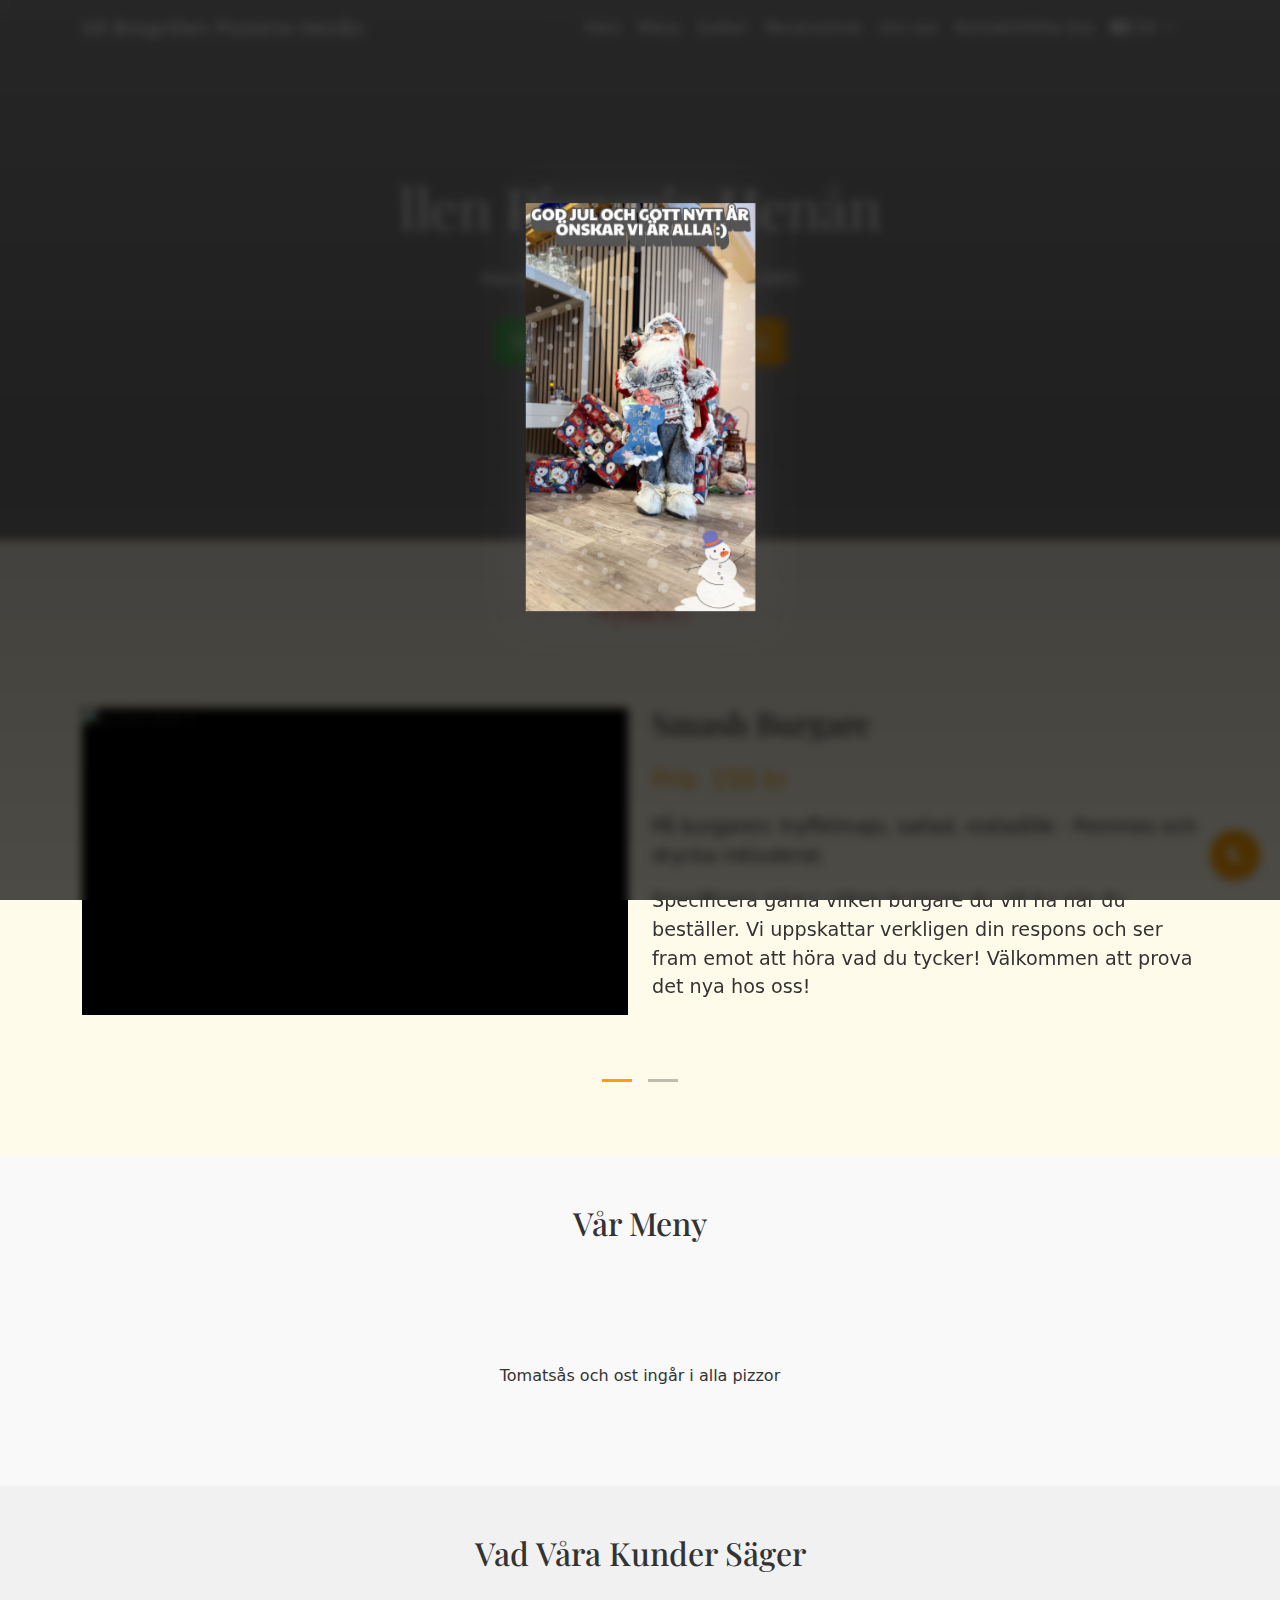
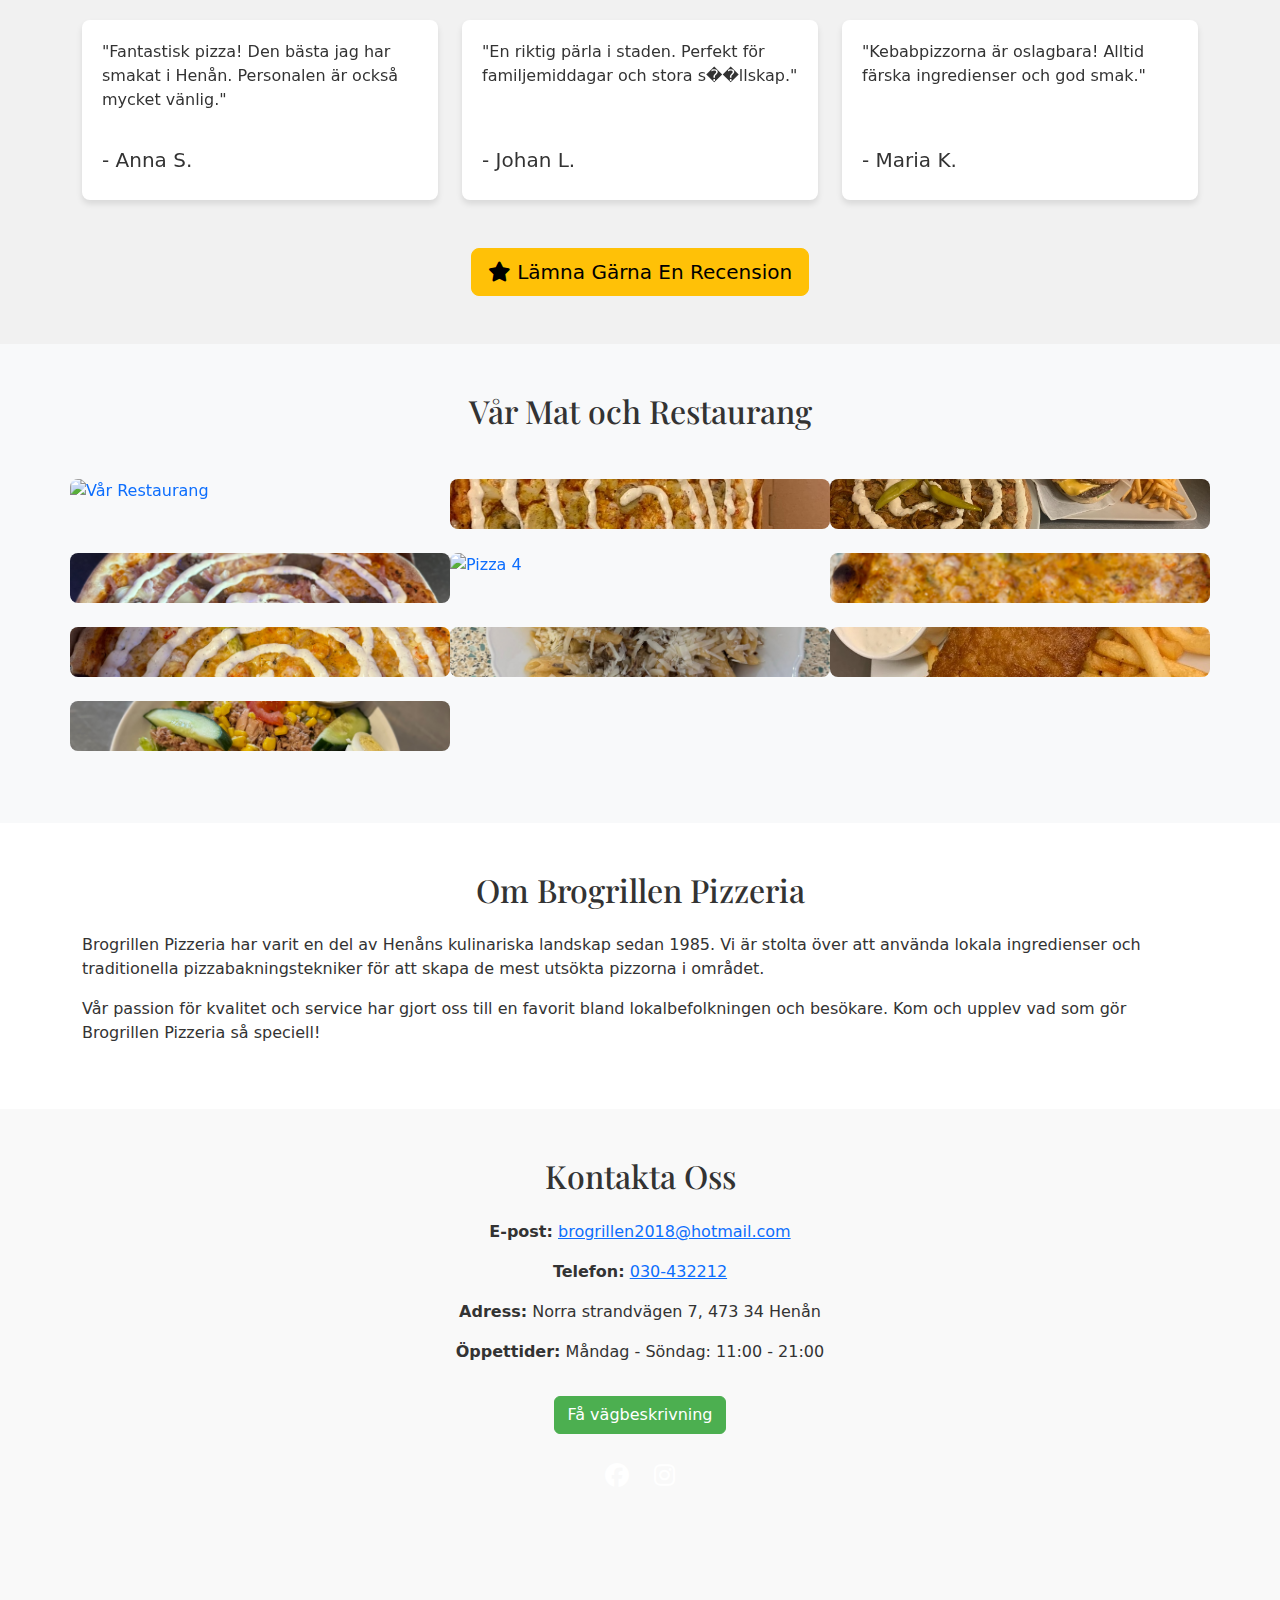
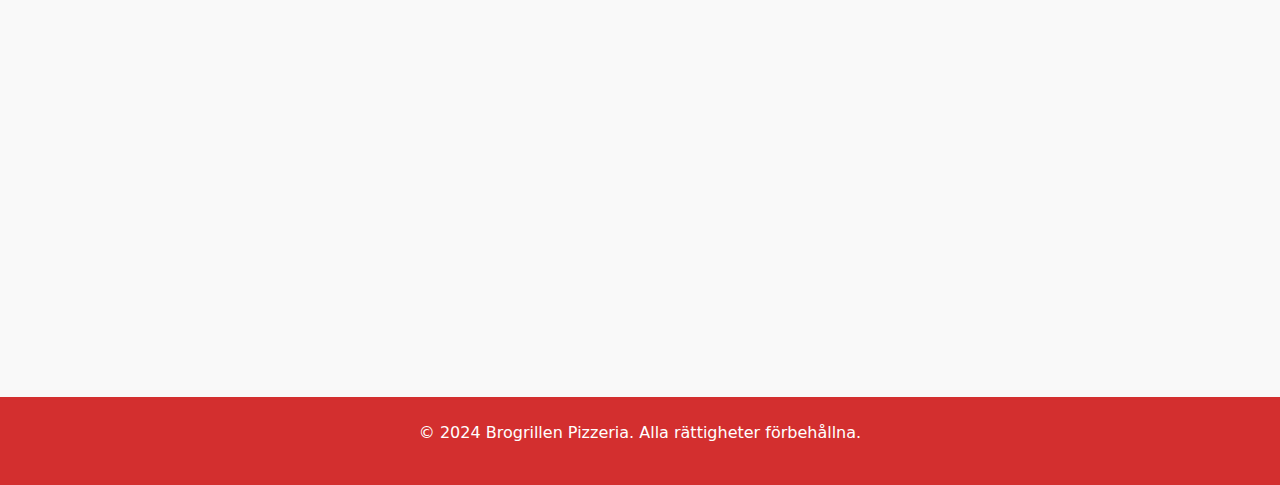
==== index.html @ 56e72e21 "text size" ====
<!DOCTYPE html>
<html lang="sv">
<head>
    <link rel="preconnect" href="https://cdn.jsdelivr.net" crossorigin>
    <link rel="preconnect" href="https://cdnjs.cloudflare.com" crossorigin>
    <link rel="preconnect" href="https://fonts.googleapis.com" crossorigin>
    <link rel="preconnect" href="https://fonts.gstatic.com" crossorigin>
    
    <meta charset="UTF-8">
    <meta name="viewport" content="width=device-width, initial-scale=1.0">
    <title>Brogrillen Pizzeria - Henån</title>
    <meta name="description" content="Välkommen till Brogrillen Pizzeria i Henån – en mysig plats för dig som vill njuta av god mat och trevlig atmosfär. Vi har något för alla smaker!">
    
    <!-- Preload critical images -->
    <link rel="preload" as="image" href="utsida.jpg">
    <link rel="preload" as="image" href="jultomte.jpg">
    
    <!-- Preload critical fonts -->
    <link rel="preload" as="font" type="font/woff2" href="https://fonts.gstatic.com/s/poppins/v22/pxiByp8kv8JHgFVrLCz7Z1xlFd2JQEk.woff2" crossorigin>
    
    <!-- Favicon -->
    <link rel="apple-touch-icon" sizes="180x180" href="apple-touch-icon.png">
    <link rel="icon" type="image/png" sizes="32x32" href="favicon-32x32.png">
    <link rel="icon" type="image/png" sizes="16x16" href="favicon-16x16.png">
    <link rel="manifest" href="site.webmanifest">

    <meta property="og:title" content="Brogrillen Pizzeria - Henån">
    <meta property="og:description" content="Välkommen till Brogrillen Pizzeria i Henån – en mysig plats för dig som vill njuta av god mat och trevlig atmosfär.">
    <meta property="og:image" content="android-chrome-512x512.png">
    <meta property="og:url" content="https://www.brogrillen.com">
    <meta property="og:type" content="website">
    
    <link rel="preload" href="https://cdn.jsdelivr.net/npm/bootstrap@5.1.3/dist/css/bootstrap.min.css" as="style" onload="this.onload=null;this.rel='stylesheet'">
    <noscript>
        <link href="https://cdn.jsdelivr.net/npm/bootstrap@5.1.3/dist/css/bootstrap.min.css" rel="stylesheet">
    </noscript>   
    
    <link rel="stylesheet" href="https://cdnjs.cloudflare.com/ajax/libs/font-awesome/6.4.0/css/all.min.css" media="print" onload="this.media='all'">
    <noscript>
        <link rel="stylesheet" href="https://cdnjs.cloudflare.com/ajax/libs/font-awesome/6.4.0/css/all.min.css">
    </noscript> 
    
    <link rel="preload" href="https://fonts.googleapis.com/css2?family=Poppins:wght@300;400;600;700&family=Playfair+Display:wght@700&display=swap" as="style" onload="this.onload=null;this.rel='stylesheet'">
    <noscript>
        <link href="https://fonts.googleapis.com/css2?family=Poppins:wght@300;400;600;700&family=Playfair+Display:wght@700&display=swap" rel="stylesheet">
    </noscript>
    
    <link rel="stylesheet" href="https://cdnjs.cloudflare.com/ajax/libs/lightbox2/2.11.3/css/lightbox.min.css" media="print" onload="this.media='all'">
    <noscript>
        <link rel="stylesheet" href="https://cdnjs.cloudflare.com/ajax/libs/lightbox2/2.11.3/css/lightbox.min.css">
    </noscript>  
    
    <link rel="stylesheet" href="https://cdnjs.cloudflare.com/ajax/libs/aos/2.3.4/aos.css" media="print" onload="this.media='all'">
    <noscript>
        <link rel="stylesheet" href="https://cdnjs.cloudflare.com/ajax/libs/aos/2.3.4/aos.css">
    </noscript>    
    
    <script type="application/ld+json">
        {
          "@context": "https://schema.org",
          "@type": "Restaurant",
          "@id": "https://brogrillen.com/",
          "name": "Brogrillen Pizzeria",
          "headline": "Brogrillen Pizzeria - Henån",

          "image": "BrogrillenLogo.webp",
          "logo": "BrogrillenLogo.webp",
          "description": "En mysig plats i Henån för dig som vill njuta av god mat.",
          "address": {
            "@type": "PostalAddress",
            "streetAddress": "Norra strandvägen 7",
            "addressLocality": "Henån",
            "postalCode": "47334",
            "addressCountry": "SE"
          },
          "telephone": "+4630432212",
          "url": "https://brogrillen.com",
          "openingHoursSpecification": [
            {
              "@type": "OpeningHoursSpecification",
              "dayOfWeek": [
                "Monday",
                "Tuesday",
                "Wednesday",
                "Thursday",
                "Friday",
                "Saturday",
                "Sunday"
              ],
              "opens": "11:00",
              "closes": "21:00"
            }
          ],
          "servesCuisine": ["Italienskt", "Pizza", "Korv", "Sallad", "Kebab", "Hamburgare", "A La Carte","Chicken Nuggets"],
          "menu": "https://www.brogrillen.com/menu",
          "aggregateRating": {
            "@type": "AggregateRating",
            "ratingValue": "4.5",
            "reviewCount": "150"
          }
        }
        </script>

    <style>
        :root {
            --primary-color: #D32F2F;
            --secondary-color: #FFA000;
            --text-color: #333333;
            --background-color: #FFFFFF;
            --accent-color: #4CAF50;
            --dark-bg-color: #121212;
            --dark-text-color: #FFFFFF;
            --dark-primary-color: #BB86FC;
            --dark-secondary-color: #03DAC6;
        }

        /* Christmas Animation Overlay */
        .christmas-overlay {
            position: fixed;
            top: 0;
            left: 0;
            width: 100%;
            height: 100%;
            background: linear-gradient(to bottom, 
                rgba(0, 0, 0, 0.7), 
                rgba(0, 0, 0, 0.75) 50%, 
                rgba(0, 0, 0, 0.7)
            );
            backdrop-filter: blur(5px);
            -webkit-backdrop-filter: blur(5px);
            z-index: 9997;
            display: flex;
            justify-content: center;
            align-items: center;
            cursor: pointer;
        }

        .christmas-overlay-content {
            position: relative;
            text-align: center;
            padding: 20px;
            max-width: 90%;
            max-height: 90vh;
            background: none;
            animation: gentle-float 3s ease-in-out infinite;
            transform-style: preserve-3d;
            perspective: 1000px;
            will-change: transform;
            z-index: 9998;
            filter: drop-shadow(0 0 20px rgba(255, 255, 255, 0.1));
        }

        .christmas-overlay img {
            position: relative;
            max-width: 100%;
            max-height: 80vh;
            object-fit: contain;
            border-radius: 20px;
            filter: drop-shadow(0 5px 15px rgba(0, 0, 0, 0.2));
            transform: translateZ(20px);
            transition: transform 0.3s ease;
            z-index: 9998;
            animation: image-glow 2s ease-in-out infinite alternate;
        }

        @keyframes image-glow {
            from {
                filter: drop-shadow(0 5px 15px rgba(0, 0, 0, 0.2));
            }
            to {
                filter: drop-shadow(0 5px 25px rgba(255, 255, 255, 0.4));
            }
        }

        @keyframes gentle-float {
            0%, 100% { 
                transform: translateY(0) rotateX(0deg); 
            }
            50% { 
                transform: translateY(-10px) rotateX(2deg); 
            }
        }

        .christmas-overlay-text {
            position: relative;
            z-index: 10000;
            margin-top: 25px;
            font-family: 'Playfair Display', serif;
            color: #2C3E50;
            font-size: 1.1rem;
            font-weight: 500;
            background: rgba(255, 255, 255, 0.92);
            padding: 15px 35px;
            border-radius: 50px;
            display: inline-block;
            text-shadow: none;
            box-shadow: 0 4px 15px rgba(0, 0, 0, 0.1);
            opacity: 0;
            animation: fadeIn 1.5s ease-out forwards 1s;
            letter-spacing: 0.8px;
            border: 1px solid rgba(44, 62, 80, 0.1);
            transition: all 0.3s ease;
            transform: translateZ(10px);
            backdrop-filter: blur(5px);
            -webkit-backdrop-filter: blur(5px);
        }

        .christmas-overlay-text:hover {
            transform: translateZ(15px) translateY(-2px);
            box-shadow: 0 6px 20px rgba(0, 0, 0, 0.15);
            background: rgba(255, 255, 255, 0.97);
            letter-spacing: 1px;
        }

        .christmas-overlay-text::before,
        .christmas-overlay-text::after {
            content: '❄️';
            margin: 0 10px;
            font-size: 1rem;
            opacity: 0.9;
            display: inline-block;
            animation: spin 4s linear infinite;
        }

        @keyframes spin {
            from { transform: rotate(0deg); }
            to { transform: rotate(360deg); }
        }

        .snowflake {
            position: fixed;
            color: #fff;
            font-size: 1.8em;
            text-shadow: 
                0 0 5px rgba(255, 255, 255, 0.8),
                0 0 10px rgba(255, 255, 255, 0.5),
                0 0 15px rgba(255, 255, 255, 0.3);
            pointer-events: none;
            user-select: none;
            z-index: 9999;
            animation: snowfall linear infinite;
            will-change: transform;
            transform-style: preserve-3d;
            backface-visibility: hidden;
            filter: drop-shadow(0 0 2px rgba(0, 0, 0, 0.1));
        }

        @keyframes snowfall {
            0% { 
                transform: translateY(-100vh) translateZ(0);
                opacity: 0;
            }
            10% { opacity: 1; }
            90% { opacity: 1; }
            100% { 
                transform: translateY(100vh) translateZ(0);
                opacity: 0;
            }
        }

        .snowflake:nth-child(3n) {
            font-size: 2.2em;
            animation-duration: 8s;
        }

        .snowflake:nth-child(3n + 1) {
            font-size: 1.5em;
            animation-duration: 6s;
        }

        .snowflake:nth-child(3n + 2) {
            font-size: 1.8em;
            animation-duration: 7s;
        }

        .snowflake:nth-child(2n) {
            animation-name: snowfall-left;
        }

        .snowflake:nth-child(3n) {
            animation-name: snowfall-right;
        }

        @keyframes snowfall-left {
            from {
                transform: translateY(0) translateX(0) rotate(0deg);
            }
            to {
                transform: translateY(105vh) translateX(-50px) rotate(360deg);
            }
        }

        @keyframes snowfall-right {
            from {
                transform: translateY(0) translateX(0) rotate(0deg);
            }
            to {
                transform: translateY(105vh) translateX(50px) rotate(360deg);
            }
        }

        #snowflakes-container {
            position: fixed;
            top: 0;
            left: 0;
            width: 100%;
            height: 100%;
            pointer-events: none;
            z-index: 9999;
        }

        .christmas-overlay.fade-out {
            opacity: 0;
            transition: all 1s ease-out;
            pointer-events: none;
            transform: scale(1.1);
        }

        @media (max-width: 768px) {
            .christmas-overlay-text {
                font-size: 1rem;
                padding: 12px 25px;
            }

            .christmas-overlay img {
                max-height: 70vh;
            }
        }

        @keyframes fadeIn {
            from { 
                opacity: 0; 
                transform: translateY(10px);
            }
            to { 
                opacity: 1; 
                transform: translateY(0);
            }
        }

        body {
            font-family: 'Poppins', sans-serif;
            color: var(--text-color);
            background-color: var(--background-color);
            scroll-behavior: smooth;
            transition: background-color 0.3s, color 0.3s;
        }

        h1, h2, h3 {
            font-family: 'Playfair Display', serif;
        }

        body.dark-mode {
            background-color: var(--dark-bg-color);
            color: var(--dark-text-color);
        }

        body.dark-mode .navbar {
            background-color: var(--dark-bg-color) !important;
        }

        body.dark-mode .navbar-brand, 
        body.dark-mode .nav-link {
            color: var(--dark-text-color) !important;
        }

        body.dark-mode .dropdown-menu {
            background-color: var(--dark-bg-color);
        }

        body.dark-mode .dropdown-item {
            color: var(--dark-text-color);
        }

        body.dark-mode .dropdown-item:hover {
            background-color: var(--dark-secondary-color);
            color: var(--dark-text-color);
        }

        body.dark-mode .menu-selector button {
            background-color: var(--dark-primary-color);
            color: var(--dark-text-color);
        }

        body.dark-mode .menu-selector button:hover,
        body.dark-mode .menu-selector button.active {
            background-color: var(--dark-secondary-color);
        }

        body.dark-mode .menu-item {
            background-color: #1E1E1E;
            color: var(--dark-text-color);
            height: 120px;
        }

        body.dark-mode .gallery-image {
            border: 2px solid var(--dark-secondary-color);
        }

        .navbar {
            background-color: gray;
            opacity: 0.95;
            transition: background-color 0.3s ease-in-out;
        }

        .navbar.scrolled {
            background-color: var(--primary-color) !important;
        }

        .navbar-brand, .nav-link, .dropdown-toggle {
            color: white !important;
            transition: color 0.3s ease;
        }

        .navbar-brand:hover, .nav-link:hover, .dropdown-toggle:hover {
            color: var(--secondary-color) !important;
        }

        .navbar-toggler {
            border-color: white;
        }

        .navbar-toggler-icon {
            background-image: url("data:image/svg+xml;charset=utf8,%3Csvg viewBox='0 0 30 30' xmlns='http://www.w3.org/2000/svg'%3E%3Cpath stroke='rgba(255, 255, 255, 1)' stroke-width='2' stroke-linecap='round' stroke-miterlimit='10' d='M4 7h22M4 15h22M4 23h22'/%3E%3C/svg%3E");
        }

        .language-dropdown .dropdown-menu {
            min-width: auto;
        }

        .language-dropdown .dropdown-item {
            cursor: pointer;
        }

        .language-dropdown .dropdown-item.active {
            background-color: var(--secondary-color);
            color: white;
        }

        .hero {
            background: linear-gradient(rgba(0,0,0,0.5), rgba(0,0,0,0.5));
            height: 60vh;
            display: flex;
            align-items: center;
            text-align: center;
            color: white;
            position: relative;
            z-index: 1;
        }

        .hero::after {
            content: '';
            position: absolute;
            top: 0;
            left: 0;
            width: 100%;
            height: 100%;
            background: transparent;
            z-index: -1;
        }

        .btn-primary {
            background-color: var(--accent-color);
            border-color: var(--accent-color);
            transition: background-color 0.3s ease, border-color 0.3s ease;
        }

        .btn-primary:hover {
            background-color: #45a049;
            border-color: #45a049;
        }

        .btn-success {
            background-color: var(--secondary-color);
            border-color: var(--secondary-color);
            transition: background-color 0.3s ease, border-color 0.3s ease;
        }

        .btn-success:hover {
            background-color: #e0a800;
            border-color: #e0a800;
        }

        .dark-mode-toggle {
            position: fixed;
            bottom: 20px;
            right: 20px;
            background-color: var(--secondary-color);
            color: white;
            border: none;
            border-radius: 50%;
            width: 50px;
            height: 50px;
            font-size: 1.2rem;
            cursor: pointer;
            box-shadow: 0 4px 6px rgba(0,0,0,0.1);
            transition: background-color 0.3s ease, transform 0.3s ease;
            z-index: 1000;
        }

        .dark-mode-toggle:hover {
            background-color: var(--primary-color);
            transform: rotate(20deg);
        }

        .menu-section {
            background-color: #f9f9f9;
            transition: background-color 0.3s ease;
        }

        body.dark-mode .menu-section {
            background-color: #1E1E1E;
        }
        .hero-image {
    position: absolute;
    top: 0;
    left: 0;
    width: 100%;
    height: 100%;
    object-fit: cover;
    z-index: -1;
}

        .menu-selector {
            display: flex;
            justify-content: center;
            flex-wrap: wrap;
            margin-bottom: 2rem;
            gap: 10px;
        }

        .menu-selector button {
            background-color: var(--secondary-color);
            color: white;
            border: none;
            padding: 10px 20px;
            cursor: pointer;
            border-radius: 5px;
            font-size: 1rem;
            transition: background-color 0.3s ease, transform 0.3s ease;
        }

        .menu-selector button:hover,
        .menu-selector button.active {
            background-color: var(--primary-color);
            transform: translateY(-3px);
        }

        .menu-item {
            background-color: white;
            border-radius: 8px;
            overflow: hidden;
            box-shadow: 0 4px 6px rgba(0,0,0,0.1);
            transition: transform 0.3s ease, box-shadow 0.3s ease;
            height: 120px;
            padding: 20px;
            display: flex;
            flex-direction: column;
            justify-content: space-between;
        }

        body.dark-mode .menu-item {
            background-color: #1E1E1E;
            color: var(--dark-text-color);
            height: 120px;
        }

        .menu-item:hover {
            transform: translateY(-5px);
            box-shadow: 0 6px 10px rgba(0,0,0,0.15);
        }

        .menu-item h3 {
            margin: 0;
            font-size: 1.1rem;
        }

        .menu-item p {
            margin: 5px 0;
            font-size: 0.9rem;
            overflow: hidden;
            text-overflow: ellipsis;
            display: -webkit-box;
            -webkit-line-clamp: 2;
            -webkit-box-orient: vertical;
        }

        .menu-item .price {
            color: var(--secondary-color);
            font-weight: bold;
            margin-top: auto;
        }

        .gallery-image {
            width: 100%;
            height: 200px;
            object-fit: cover;
            border-radius: 8px;
            transition: transform 0.3s ease;
        }

        .gallery-item:hover .gallery-image {
            transform: scale(1.05);
        }

        #image-gallery {
            display: flex;
            flex-wrap: wrap;
        }

        .gallery-item {
            break-inside: avoid;
            padding: 10px;
            min-height: 220px;
        }

        @media (max-width: 767px) {
            .gallery-item {
                width: 50%;
            }
        }

        @media (max-width: 575px) {
            .gallery-item {
                width: 100%;
            }
        }

        .testimonials-section {
            background-color: #f1f1f1;
            transition: background-color 0.3s ease;
        }

        body.dark-mode .testimonials-section {
            background-color: #2C2C2C;
        }

        .testimonial {
            background-color: white;
            border-radius: 8px;
            padding: 20px;
            box-shadow: 0 4px 6px rgba(0,0,0,0.1);
            transition: transform 0.3s ease, box-shadow 0.3s ease;
            min-height: 180px;
            display: flex;
            flex-direction: column;
            justify-content: space-between;
        }

        body.dark-mode .testimonial {
            background-color: #1E1E1E;
            color: var(--dark-text-color);
        }

        .testimonial:hover {
            transform: translateY(-5px);
            box-shadow: 0 6px 10px rgba(0,0,0,0.15);
        }

        #backToTop {
            position: fixed;
            bottom: 80px;
            right: 20px;
            background-color: var(--secondary-color);
            color: white;
            border: none;
            border-radius: 50%;
            width: 50px;
            height: 50px;
            font-size: 1.2rem;
            cursor: pointer;
            display: none;
            align-items: center;
            justify-content: center;
            z-index: 1000;
            transition: background-color 0.3s ease, transform 0.3s ease;
        }

        #backToTop:hover {
            background-color: var(--primary-color);
            transform: translateY(-3px);
        }

        footer {
            background-color: var(--primary-color);
            color: white;
        }

        .social-icons a {
            color: white;
            margin: 0 10px;
            font-size: 1.5rem;
            transition: color 0.3s ease;
        }

        body.dark-mode .social-icons a {
            color: var(--dark-text-color);
        }

        .social-icons a:hover {
            color: var(--secondary-color);
        }

        #contact {
            background-color: #f9f9f9;
            transition: background-color 0.3s ease;
        }

        body.dark-mode #contact {
            background-color: #1E1E1E;
            color: var(--dark-text-color);
        }

        body.dark-mode .bg-light {
            background-color: #1E1E1E !important;
            color: var(--dark-text-color) !important;
        }

        /* Nyhet Section Styles */
.nyhet-section {
    background-color: #fffbea; /* Light yellow background to attract attention */
    transition: background-color 0.3s ease;

}
/* Dark mode background for Nyhet Section */
body.dark-mode .nyhet-section {
    background-color: #af8e00; /* A darker shade for dark mode */
}

.nyhet-section h2 {
    color: #D32F2F; /* Primary color for consistency */
}

/* Style for the carousel indicators */
.nyhet-section .carousel-indicators {
    position: static;
    margin-top: 20px;
}

.nyhet-section .carousel-indicators button {
    background-color: rgba(0, 0, 0, 0.5);
}

.nyhet-section .carousel-indicators .active {
    background-color: var(--secondary-color); /* Or any color that matches your theme */
}

/* Center the indicators */
.nyhet-section .carousel-indicators {
    display: flex;
    justify-content: center;
    gap: 10px;
}

.nyhet-section .carousel-item {
    padding: 30px 0;
}

.nyhet-section .carousel-item img,
.nyhet-section .carousel-item video {
    border-radius: 10px;
    box-shadow: 0 4px 6px rgba(0,0,0,0.1);
}

.nyhet-section h3 {
    font-size: 2rem;
    margin-bottom: 20px;
}

.nyhet-section p.price {
    font-size: 1.5rem;
    color: var(--secondary-color);
    margin-bottom: 15px;
}

.nyhet-section p {
    font-size: 1.2rem;
}

@media (max-width: 767px) {
    .nyhet-section .row {
        flex-direction: column;
    }
    .nyhet-section .col-md-6 {
        max-width: 100%;
    }
}
/* Media Wrapper Styles */
.media-wrapper {
    position: relative;
    width: 100%;
    padding-top: 56.25%; /* 16:9 Aspect Ratio */
    overflow: hidden;
    background-color: #000;
}

.media-wrapper img,
.media-wrapper video {
    position: absolute;
    top: 0;
    left: 0;
    width: 100%;
    height: 100%;
    object-fit: cover;
}

[data-aos] {
    min-height: 50px;
    transform: translateZ(0);
    will-change: transform, opacity;
    backface-visibility: hidden;
}

.gallery-image-container {
    position: relative;
    width: 100%;
    padding-top: 75%;
    overflow: hidden;
}

.gallery-image {
    position: absolute;
    top: 0;
    left: 0;
    width: 100%;
    height: 100%;
    object-fit: cover;
    border-radius: 8px;
    transition: transform 0.3s ease;
}

/* Add Lightbox optimizations */
.lb-image {
    max-width: 100%;
    height: auto !important;
    aspect-ratio: 4/3;
}

.lb-outerContainer {
    min-width: 320px;
    min-height: 240px;
}

        /* Web Font Loading Optimization */
        @font-face {
            font-family: 'Poppins';
            font-style: normal;
            font-weight: 300;
            font-display: swap;
            src: url(https://fonts.gstatic.com/s/poppins/v22/pxiByp8kv8JHgFVrLDz7Z1xlFd2JQEk.woff2) format('woff2');
        }

        @font-face {
            font-family: 'Poppins';
            font-style: normal;
            font-weight: 400;
            font-display: swap;
            src: url(https://fonts.gstatic.com/s/poppins/v22/pxiEyp8kv8JHgFVrJJfecnFHGPc.woff2) format('woff2');
        }

        @font-face {
            font-family: 'Poppins';
            font-style: normal;
            font-weight: 600;
            font-display: swap;
            src: url(https://fonts.gstatic.com/s/poppins/v22/pxiByp8kv8JHgFVrLEj6Z1xlFd2JQEk.woff2) format('woff2');
        }

        @font-face {
            font-family: 'Poppins';
            font-style: normal;
            font-weight: 700;
            font-display: swap;
            src: url(https://fonts.gstatic.com/s/poppins/v22/pxiByp8kv8JHgFVrLCz7Z1xlFd2JQEk.woff2) format('woff2');
        }

        @font-face {
            font-family: 'Playfair Display';
            font-style: normal;
            font-weight: 400;
            font-display: swap;
            src: local('Playfair Display Regular'), local('PlayfairDisplay-Regular'),
                 url(https://fonts.gstatic.com/s/playfairdisplay/v36/nuFiD-vYSZviVYUb_rj3ij__anPXDTzYgEM86xQ.woff2) format('woff2');
        }

        @font-face {
            font-family: 'Playfair Display';
            font-style: normal;
            font-weight: 700;
            font-display: swap;
            src: local('Playfair Display Bold'), local('PlayfairDisplay-Bold'),
                 url(https://fonts.gstatic.com/s/playfairdisplay/v36/nuFiD-vYSZviVYUb_rj3ij__anPXDTjYgEM86xQ.woff2) format('woff2');
        }

        /* Ensure smooth font transitions */
        body {
            font-family: system-ui, -apple-system, BlinkMacSystemFont, 'Segoe UI', 'Poppins', sans-serif;
            font-synthesis: none;
        }

        h1, h2, h3 {
            font-family: 'Playfair Display', Georgia, 'Times New Roman', serif;
            font-synthesis: none;
        }
    </style>
</head>
<body>
    <!-- Christmas Animation Overlay -->
    <div class="christmas-overlay" id="christmasOverlay">
        <div class="christmas-overlay-content">
            <img src="jultomte.jpg" alt="God Jul!" loading="eager" width="600" height="400">
            <div class="christmas-overlay-text">
                Välkommen! Tryck var som helst för att fortsätta
            </div>
        </div>
    </div>

    <button class="dark-mode-toggle" id="darkModeToggle" aria-label="Toggle Dark Mode">
        <i class="fas fa-moon"></i>
    </button>

    <nav class="navbar navbar-expand-lg navbar-dark fixed-top">
        <div class="container">
            <a class="navbar-brand" href="#" data-translate="welcome_title"> till Brogrillen Pizzeria Henån</a>
            <button class="navbar-toggler" type="button" data-bs-toggle="collapse" data-bs-target="#navbarNav" 
                aria-controls="navbarNav" aria-expanded="false" aria-label="Toggle navigation">
                <span class="navbar-toggler-icon"></span>
            </button>
            <div class="collapse navbar-collapse justify-content-end" id="navbarNav">
                <ul class="navbar-nav me-3">
                    <li class="nav-item"><a class="nav-link" href="#home" data-translate="home">Hem</a></li>
                    <li class="nav-item"><a class="nav-link" href="#menu" data-translate="menu_title">Meny</a></li>
                    <li class="nav-item"><a class="nav-link" href="#gallery" data-translate="gallery_title">Galleri</a></li>
                    <li class="nav-item"><a class="nav-link" href="#testimonials" data-translate="testimonials_title">Recensioner</a></li>
                    <li class="nav-item"><a class="nav-link" href="#about" data-translate="about_title">Om oss</a></li>
                    <li class="nav-item"><a class="nav-link" href="#contact" data-translate="contact_title">Kontakt/Hitta Oss</a></li>
                    <li class="nav-item dropdown language-dropdown">
                        <a class="nav-link dropdown-toggle" href="#" id="languageDropdown" role="button" data-bs-toggle="dropdown" aria-expanded="false">
                            <i class="fas fa-language"></i> <span id="currentLanguage">SV</span>
                        </a>
                        <ul class="dropdown-menu dropdown-menu-end" aria-labelledby="languageDropdown">
                            <li><a class="dropdown-item lang-btn" href="#" data-lang="sv">SV</a></li>
                            <li><a class="dropdown-item lang-btn" href="#" data-lang="en">EN</a></li>
                        </ul>
                    </li>
                </ul>
            </div>
        </div>
    </nav>

    <section id="home" class="section hero">
        <img src="utsida.jpg" alt="Brogrillen Pizzeria exteriör" class="hero-image" loading="lazy">
        <div class="container text-center hero-content" data-aos="fade-up">
            <h1 class="display-4 mb-4" data-translate="welcome_title"> llen Pizzeria Henån</h1>
            <p class="lead mb-4" data-translate="welcome_subtitle">Henåns bästa pizza sedan 1985</p>
            <a href="#menu" class="btn btn-primary btn-lg me-2" data-translate="see_menu">Se vår meny</a>
            <a href="tel:030432212" class="btn btn-success btn-lg" data-translate="call_us">Ring oss</a>
        </div>
    </section>

    <!-- Nyhet Section Start -->
<section id="nyhet" class="nyhet-section py-5">
    <div class="container">
        <h2 class="text-center mb-5" data-translate="nyhet_title">Nyhet!!</h2>
        <div id="nyhetCarousel" class="carousel slide" data-bs-ride="carousel">
            <div class="carousel-inner">
                <!-- First Carousel Item -->
                <div class="carousel-item active">
                    <div class="row align-items-center">
                        <div class="col-md-6" data-aos="fade-right">
                            <div class="media-wrapper">
                            <img src="IMG_3049.jpg" class="d-block w-100" alt="Nyhet Mat 1" loading="lazy">
                        </div>
                    </div>
                        <div class="col-md-6" data-aos="fade-left">
                            <h3>Smash Burgare</h3>
                            <p class="price">Pris: 150 kr</p>
                            <p>På burgaren: tryffelmajo, sallad, rostadlök - Pommes och drycka inkluderat.</p>
                            <p>Specificera gärna vilken burgare du vill ha när du beställer. Vi uppskattar verkligen din respons och ser fram emot att höra vad du tycker! Välkommen att prova det nya hos oss!</p>
                        </div>
                    </div>
                </div>
                <!-- Second Carousel Item -->
                <div class="carousel-item">
                    <div class="row align-items-center">
                        <div class="col-md-6" data-aos="fade-right">
                            <div class="media-wrapper">
                            <img src="pizza2.jpeg" class="d-block w-100" alt="Nyhet Mat 2" loading="lazy">
                        </div>
                    </div>
                        <div class="col-md-6" data-aos="fade-left">
                            <h3>Unna dig en härlig lunch hos oss!</h3>
                            <p class="price">Pris: 125 kr</p>
                            <p>Vardagar mellan 11:00 och 14:30 erbjuder vi ett komplett lunchpaket. Välj mellan pizzor 1–27, kebab eller salladsmeny och njut av inkluderade drycker, nybryggt kaffe, färskt varmbröd och vår läckra pizzasallad – för endast 125 kr.</p>
                        </div>
                    </div>
                </div>
                <!-- Add more carousel items as needed -->
            </div>
            <!-- Carousel Controls -->
            <!-- Carousel Indicators -->
<div class="carousel-indicators">
    <button type="button" data-bs-target="#nyhetCarousel" data-bs-slide-to="0" class="active" aria-current="true" aria-label="Slide 1"></button>
    <button type="button" data-bs-target="#nyhetCarousel" data-bs-slide-to="1" aria-label="Slide 2"></button>
    <!-- Add more buttons for each slide -->
</div>
        </div>
    </div>
</section>
<!-- Nyhet Section End -->
        

    <section id="menu" class="menu-section py-5">
        <div class="container">
            <h2 class="text-center mb-5" data-translate="menu_title">Vår Meny</h2>
            <div class="menu-selector d-flex flex-wrap justify-content-center mb-4" data-aos="fade-up">
            </div>
            <div id="menu-info" class="text-center mb-4 fst-italic" data-translate="menu_info">Tomatsås och ost ingår i alla pizzor</div>
            <div id="menu-items" class="row g-4" data-aos="fade-up">
            </div>
        </div>
    </section>

<section id="testimonials" class="testimonials-section py-5">
    <div class="container">
        <h2 class="text-center mb-5" data-translate="testimonials_title">Vad Våra Kunder Säger</h2>
        <div class="row g-4">
            <div class="col-md-4" data-aos="fade-up">
                <div class="testimonial">
                    <p data-translate="testimonial1">"Fantastisk pizza! Den bästa jag har smakat i Henån. Personalen är också mycket vänlig."</p>
                    <h5>- Anna S.</h5>
                </div>
            </div>
            <div class="col-md-4" data-aos="fade-up" data-aos-delay="100">
                <div class="testimonial">
                    <p data-translate="testimonial2">"En riktig pärla i staden. Perfekt för familjemiddagar och stora s��llskap."</p>
                    <h5>- Johan L.</h5>
                </div>
            </div>
            <div class="col-md-4" data-aos="fade-up" data-aos-delay="200">
                <div class="testimonial">
                    <p data-translate="testimonial3">"Kebabpizzorna är oslagbara! Alltid färska ingredienser och god smak."</p>
                    <h5>- Maria K.</h5>
                </div>
            </div>
            
        </div>
        <div class="text-center mt-5">
    <a 
        href="https://g.page/r/Cd-hbOdtRXrPEBM/review" 
        class="btn btn-warning btn-lg" 
        target="_blank" 
        rel="noopener noreferrer"
    >
        <i class="fas fa-star"></i> Lämna Gärna En Recension
    </a>
</div>
    </div>
</section>

    <section id="gallery" class="py-5 bg-light">
        <div class="container">
            <h2 class="text-center mb-5" data-translate="gallery_title">Vår Mat och Restaurang</h2>
            <div class="row" id="image-gallery">
                <div class="col-md-4 col-sm-6 mb-4 gallery-item" data-aos="zoom-in">
                    <a href="utsida.jpg" data-lightbox="gallery" data-title="Vår Restaurang">
                        <img src="utsida.jpg" alt="Vår Restaurang" class="img-fluid gallery-image" loading="lazy" width="400" height="300">
                    </a>
                </div>
                <div class="col-md-4 col-sm-6 mb-4 gallery-item" data-aos="zoom-in">
                    <a href="pizza1.jpeg" data-lightbox="gallery" data-title="Vår Utsökta Pizza">
                        <img src="pizza1.jpeg" alt="Pizza 1" class="img-fluid gallery-image" loading="lazy" width="400" height="300">
                    </a>
                </div>
                <div class="col-md-4 col-sm-6 mb-4 gallery-item" data-aos="zoom-in">
                    <a href="pizza2.jpeg" data-lightbox="gallery" data-title="Färska Ingredienser">
                        <img src="pizza2.jpeg" alt="Pizza 2" class="img-fluid gallery-image" loading="lazy" width="400" height="300">
                    </a>
                </div>
                <div class="col-md-4 col-sm-6 mb-4 gallery-item" data-aos="zoom-in">
                    <a href="pizza3.jpeg" data-lightbox="gallery" data-title="Traditionell Italiensk Pizza">
                        <img src="pizza3.jpeg" alt="Pizza 3" class="img-fluid gallery-image" loading="lazy" width="400" height="300">
                    </a>
                </div>
                <div class="col-md-4 col-sm-6 mb-4 gallery-item" data-aos="zoom-in">
                    <a href="pizza4.jpeg" data-lightbox="gallery" data-title="Specialpizza">
                        <img src="pizza4.jpeg" alt="Pizza 4" class="img-fluid gallery-image" loading="lazy" width="400" height="300">
                    </a>
                </div>
                <div class="col-md-4 col-sm-6 mb-4 gallery-item" data-aos="zoom-in">
                    <a href="pizza5.jpeg" data-lightbox="gallery" data-title="Gourmetpizza">
                        <img src="pizza5.jpeg" alt="Pizza 5" class="img-fluid gallery-image" loading="lazy" width="400" height="300">
                    </a>
                </div>
                <div class="col-md-4 col-sm-6 mb-4 gallery-item" data-aos="zoom-in">
                    <a href="pizza6.jpeg" data-lightbox="gallery" data-title="Vegetarisk Pizza">
                        <img src="pizza6.jpeg" alt="Pizza 6" class="img-fluid gallery-image" loading="lazy" width="400" height="300">
                    </a>
                </div>
                <div class="col-md-4 col-sm-6 mb-4 gallery-item" data-aos="zoom-in">
                    <a href="pasta.jpeg" data-lightbox="gallery" data-title="Vår Hemlagade Pasta">
                        <img src="pasta.jpeg" alt="Pasta" class="img-fluid gallery-image" loading="lazy" width="400" height="300">
                    </a>
                </div>
                <div class="col-md-4 col-sm-6 mb-4 gallery-item" data-aos="zoom-in">
                    <a href="gatukok.jpeg" data-lightbox="gallery" data-title="Gatukök Favoriter">
                        <img src="gatukok.jpeg" alt="Gatukök" class="img-fluid gallery-image" loading="lazy" width="400" height="300">
                    </a>
                </div>
                <div class="col-md-4 col-sm-6 mb-4 gallery-item" data-aos="zoom-in">
                    <a href="sallad.jpeg" data-lightbox="gallery" data-title="Fräscha Sallader">
                        <img src="sallad.jpeg" alt="Sallad" class="img-fluid gallery-image" loading="lazy" width="400" height="300">
                    </a>
                </div>
            </div>
        </div>
    </section>

    <section id="about" class="py-5">
        <div class="container">
            <h2 class="text-center mb-4" data-translate="about_title">Om Brogrillen Pizzeria</h2>
            <p data-translate="about_paragraph1">Brogrillen Pizzeria har varit en del av Henåns kulinariska landskap sedan 1985. Vi är stolta över att använda lokala ingredienser och traditionella pizzabakningstekniker för att skapa de mest utsökta pizzorna i området.</p>
            <p data-translate="about_paragraph2">Vår passion för kvalitet och service har gjort oss till en favorit bland lokalbefolkningen och besökare. Kom och upplev vad som gör Brogrillen Pizzeria så speciell!</p>
        </div>
    </section>

    <section id="contact" class="py-5">
        <div class="container">
            <h2 class="text-center mb-4" data-translate="contact_title">Kontakta Oss</h2>
            <div class="row justify-content-center">
                <div class="col-md-6 text-center">
                    <p><strong>E-post:</strong> <a href="mailto:brogrillen2018@hotmail.com">brogrillen2018@hotmail.com</a></p>
                    <p><strong>Telefon:</strong> <a href="tel:030432212">030-432212</a></p>
                    <p><strong>Adress:</strong> Norra strandvägen 7, 473 34 Henån</p>
                    <p><strong>Öppettider:</strong> Måndag - Söndag: 11:00 - 21:00</p>
                    <button id="getDirections" class="btn btn-primary mt-3" data-translate="get_directions">Få vägbeskrivning</button>
                    <div class="social-icons mt-4">
                        <a href="https://www.facebook.com/BrogrillenHenan" target="_blank" aria-label="Facebook"><i class="fab fa-facebook"></i></a>
                        <a href="https://www.instagram.com/brogrillenpizzeria_henan" target="_blank" aria-label="Instagram"><i class="fab fa-instagram"></i></a>
                    </div>
                </div>
            </div>
            <div class="mt-5" data-aos="fade-up">
                <iframe src="https://www.google.com/maps/embed?pb=!1m18!1m12!1m3!1d2131.0447982037847!2d11.677620776275388!3d58.238244294167245!2m3!1f0!2f0!3f0!3m2!1i1024!2i768!4f13.1!3m3!1m2!1s0x46452131f8a773b9%3A0x4644526e74b52c46!2sNorra%20Strandv%C3%A4gen%207%2C%20473%2034%20Hen%C3%A5n!5e0!3m2!1sen!2sse!4v1682516277304!5m2!1sen!2sse" width="100%" height="400" style="border:0;" allowfullscreen="" loading="lazy" referrerpolicy="no-referrer-when-downgrade"></iframe>
            </div>
        </div>
    </section>

    <button id="backToTop" aria-label="Back to Top">
        <i class="fas fa-arrow-up"></i>
    </button>

    <footer class="py-4 text-center">
        <div class="container">
            <p>&copy; 2024 Brogrillen Pizzeria. Alla rättigheter förbehållna.</p>
        </div>
    </footer>
    
    
    <script>
        document.addEventListener('DOMContentLoaded', function() {
            AOS.init({
                duration: 800,
                easing: 'slide',
                once: true
            });

            const darkModeToggle = document.getElementById('darkModeToggle');
            const body = document.body;
            const darkModeIcon = darkModeToggle.querySelector('i');

            if (localStorage.getItem('theme') !== 'light') {
            body.classList.add('dark-mode');
            darkModeIcon.classList.remove('fa-moon');
            darkModeIcon.classList.add('fa-sun');
            }

            darkModeToggle.addEventListener('click', function() {
                body.classList.toggle('dark-mode');
                if (body.classList.contains('dark-mode')) {
                    darkModeIcon.classList.remove('fa-moon');
                    darkModeIcon.classList.add('fa-sun');
                    localStorage.setItem('theme', 'dark');
                } else {
                    darkModeIcon.classList.remove('fa-sun');
                    darkModeIcon.classList.add('fa-moon');
                    localStorage.setItem('theme', 'light');
                }
            });

            const langButtons = document.querySelectorAll('.lang-btn');
const currentLanguageSpan = document.getElementById('currentLanguage');
let currentLanguage;

// Check for 'lang' parameter in the URL
const urlParams = new URLSearchParams(window.location.search);
const urlLang = urlParams.get('lang');

if (urlLang && (urlLang === 'sv' || urlLang === 'en')) {
    currentLanguage = urlLang;
    localStorage.setItem('language', currentLanguage);
} else {
    currentLanguage = localStorage.getItem('language') || 'sv';
}
            
            const translations = {
            "nyhet_title": {
        "sv": "Nyhet!!",
        "en": "New!!"
    },
    "previous": {
        "sv": "Föregående",
        "en": "Previous"
    },
    "next": {
        "sv": "Nästa",
        "en": "Next"
    },
                "welcome_title": {
                    "sv": "Brogrillen Pizzeria Henån",
                    "en": "Brogrillen Pizzeria Henån"
                },
                "welcome_subtitle": {
                    "sv": "Beställ din mat snabbt genom att trycka på 'Ring oss'. Vi är redo att hjälpa dig.",
                    "en": "Order your food quickly by pressing 'Call Us'. We're ready to assist you."
                },
                "see_menu": {
                    "sv": "Se vår meny",
                    "en": "View Our Menu"
                },
                "call_us": {
                    "sv": "Ring oss",
                    "en": "Call Us"
                },
                "menu_title": {
                    "sv": "Vår Meny",
                    "en": "Our Menu"
                },
                "menu_info": {
                    "sv": "Tomatsås och ost ingår i alla pizzor",
                    "en": "Tomato sauce and cheese are included in all pizzas"
                },
                "testimonials_title": {
                    "sv": "Vad Våra Kunder Säger",
                    "en": "What Our Customers Say"
                },
                "testimonial1": {
                    "sv": "\"Fantastisk pizza! Den bästa jag har smakat i Henån. Personalen är också mycket vänlig.\"",
                    "en": "\"Fantastic pizza! The best I've tasted in Henån. The staff is also very friendly.\""
                },
                "testimonial2": {
                    "sv": "\"En riktig pärla i staden. Perfekt för familjemiddagar och stora sällskap.\"",
                    "en": "\"A real gem in the city. Perfect for family dinners and large gatherings.\""
                },
                "testimonial3": {
                    "sv": "\"Kebabpizzorna är oslagbara! Alltid färska ingredienser och god smak.\"",
                    "en": "\"The kebab pizzas are unbeatable! Always fresh ingredients and great taste.\""
                },
                "gallery_title": {
                    "sv": "Bildgalleri",
                    "en": "Photo gallery"
                },
                "about_title": {
                    "sv": "Om Brogrillen Pizzeria",
                    "en": "About Brogrillen Pizzeria"
                },
                "about_paragraph1": {
                    "sv": "Brogrillen Pizzeria drivs som ett familjeföretag där vi alla hjälps åt för att skapa en trivsam miljö och god mat. Tillsammans ser vi till att varje pizza görs med omsorg och kärlek.",
                    "en": "Brogrillen Pizzeria is a family-run business where we all work together to create a welcoming environment and great food. Together, we make sure every pizza is made with care and love."
                },
                "about_paragraph2": {
                    "sv": "Vi strävar efter att ge våra gäster en enkel och trevlig upplevelse varje gång de besöker oss.",
                    "en": "We aim to provide our guests with a simple and enjoyable experience every time they visit."
                },
                "contact_title": {
                    "sv": "Kontakta Oss",
                    "en": "Contact Us"
                },
                "get_directions": {
                    "sv": "Få vägbeskrivning",
                    "en": "Get Directions"
                }
            };

            const menuDisplayNames = {
                "mestomtyckt-menu": "Populäraste Pizzor",
                "pizza-menu": "Pizza",
                "kebab-menu": "Kebab",
                "sallad-menu": "Sallad",
                "alacarte-menu": "À la carte",
                "pasta-menu": "Pasta",
                "gatukök-menu": "Gatukök",
                "tillbehör-menu": "Tillbehör"
            };

            function translatePage() {
                document.querySelectorAll('[data-translate]').forEach(element => {
                    const key = element.getAttribute('data-translate');
                    if (translations[key] && translations[key][currentLanguage]) {
                        element.textContent = translations[key][currentLanguage];
                    }
                });

                const menuInfo = document.getElementById('menu-info');
                if (translations["menu_info"] && translations["menu_info"][currentLanguage]) {
                    menuInfo.textContent = translations["menu_info"][currentLanguage];
                }

                lightbox.option({
                    'resizeDuration': 200,
                    'wrapAround': true,
                    'albumLabel': currentLanguage === 'sv' ? "Bild %1 av %2" : "Image %1 of %2"
                });

                currentLanguageSpan.textContent = currentLanguage.toUpperCase();
            }

            let currentCategory = 'mestomtyckt-menu'; 

            function displayMenu(category) {
                currentCategory = category;
                const buttons = menuSelector.querySelectorAll('button');
                buttons.forEach(btn => btn.classList.remove('active'));

                const activeButton = menuSelector.querySelector(`[data-category="${category}"]`);
                if (activeButton) activeButton.classList.add('active');

                const menuItemsContainer = document.getElementById('menu-items');
                menuItemsContainer.innerHTML = '';
                const menuInfo = document.getElementById('menu-info');
                menuInfo.innerHTML = '';

                if (category === 'mestomtyckt-menu' || category === 'pizza-menu') {
                    menuInfo.textContent = translations["menu_info"][currentLanguage];
                }

                menuData[category].forEach(item => {
                    const col = document.createElement('div');
                    col.classList.add('col-md-6', 'col-lg-4', 'mb-4');

                    const menuItem = document.createElement('div');
                    menuItem.classList.add('menu-item', 'p-4');

                    const title = document.createElement('h3');
                    title.textContent = item.name;
                    menuItem.appendChild(title);

                    if (item.description) {
                        const desc = document.createElement('p');
                        if (typeof item.description === 'object') {
                            desc.textContent = item.description[currentLanguage] || item.description['sv'];
                        } else {
                            desc.textContent = item.description;
                        }
                        menuItem.appendChild(desc);
                    }

                    const price = document.createElement('span');
                    price.classList.add('price');
                    price.textContent = item.price;
                    menuItem.appendChild(price);

                    col.appendChild(menuItem);
                    menuItemsContainer.appendChild(col);
                });

                translatePage();
            }

            const menuSelector = document.querySelector('.menu-selector');

            function createMenuButtons() {
                Object.keys(menuData).forEach((category, index) => {
                    const button = document.createElement('button');
                    button.textContent = menuDisplayNames[category] || category.replace('-menu', '').replace(/^\w/, c => c.toUpperCase());
                    button.dataset.category = category;
                    if (index === 0) button.classList.add('active');
                    button.addEventListener('click', () => displayMenu(category));
                    menuSelector.appendChild(button);
                });
            }

            createMenuButtons();

            const firstCategory = Object.keys(menuData)[0];
            displayMenu(firstCategory);

            langButtons.forEach(button => {
                button.addEventListener('click', function(event) {
        event.preventDefault();
        currentLanguage = this.getAttribute('data-lang');
        localStorage.setItem('language', currentLanguage);

        // Update the URL without reloading the page
        const newUrl = window.location.origin + window.location.pathname + '?lang=' + currentLanguage;
        window.history.replaceState({}, '', newUrl);

        // Update the language buttons
        langButtons.forEach(btn => btn.classList.remove('active'));
        this.classList.add('active');

        // Translate the page
        translatePage();

        // Update the menu display
        displayMenu(currentCategory);
    });


                button.classList.remove('active');
            if (button.getAttribute('data-lang') === currentLanguage) {
                button.classList.add('active');
            }
            });

            currentLanguageSpan.textContent = currentLanguage.toUpperCase();

            const getDirectionsBtn = document.getElementById('getDirections');
            if (getDirectionsBtn) {
                getDirectionsBtn.addEventListener('click', function() {
                    const address = 'Norra strandvägen 7, 473 34 Henån';
                    const encodedAddress = encodeURIComponent(address);
                    let mapsUrl;

                    const isApple = /iPhone|iPad|iPod/i.test(navigator.userAgent);
                    const isAndroid = /Android/i.test(navigator.userAgent);

                    if (isApple) {
                        mapsUrl = `maps://maps.apple.com/?daddr=${encodedAddress}`;
                    } else if (isAndroid) {
                        mapsUrl = `https://www.google.com/maps/dir/?api=1&destination=${encodedAddress}`;
                    } else {
                        mapsUrl = `https://www.google.com/maps/search/?api=1&query=${encodedAddress}`;
                    }

                    window.open(mapsUrl, '_blank');
                });
            }

            const backToTopBtn = document.getElementById('backToTop');
            window.addEventListener('scroll', function() {
                if (window.scrollY > 300) {
                    backToTopBtn.style.display = 'flex';
                } else {
                    backToTopBtn.style.display = 'none';
                }

                const navbar = document.querySelector('.navbar');
                if (window.scrollY > 50) {
                    navbar.classList.add('scrolled');
                } else {
                    navbar.classList.remove('scrolled');
                }
            });

            backToTopBtn.addEventListener('click', function() {
                window.scrollTo({
                    top: 0,
                    behavior: 'smooth'
                });
            });

            translatePage();

            // Christmas Animation Overlay
            const christmasOverlay = document.getElementById('christmasOverlay');
            
            // Create snowflakes
            function createSnowflakes() {
                const numberOfSnowflakes = 45;
                const snowflakes = ['❆', '❅', '❄'];
                const container = document.createElement('div');
                container.id = 'snowflakes-container';
                container.style.position = 'fixed';
                container.style.top = '0';
                container.style.left = '0';
                container.style.width = '100%';
                container.style.height = '100%';
                container.style.pointerEvents = 'none';
                container.style.zIndex = '9999';
                document.body.appendChild(container);
                
                for (let i = 0; i < numberOfSnowflakes; i++) {
                    const snowflake = document.createElement('div');
                    snowflake.className = 'snowflake';
                    snowflake.textContent = snowflakes[Math.floor(Math.random() * snowflakes.length)];
                    
                    // Distribute snowflakes across the entire height initially
                    snowflake.style.top = -Math.random() * 100 + 'vh';
                    snowflake.style.left = Math.random() * 100 + 'vw';
                    snowflake.style.animationDuration = (Math.random() * 3 + 5) + 's';
                    snowflake.style.animationDelay = '0s'; // Remove delay to prevent gathering
                    container.appendChild(snowflake);
                }
            }

            // Create initial snowflakes
            createSnowflakes();

            // Recreate snowflakes periodically to ensure consistent coverage
            setInterval(() => {
                const container = document.getElementById('snowflakes-container');
                if (container && container.children.length < 45) {
                    const snowflake = document.createElement('div');
                    snowflake.className = 'snowflake';
                    snowflake.textContent = ['❆', '❅', '❄'][Math.floor(Math.random() * 3)];
                    snowflake.style.left = Math.random() * 100 + 'vw';
                    snowflake.style.top = '-5vh';
                    snowflake.style.animationDuration = (Math.random() * 3 + 5) + 's';
                    container.appendChild(snowflake);
                }
            }, 1000);

            // Function to hide the overlay and clean up snowflakes
            function hideOverlay() {
                christmasOverlay.classList.add('fade-out');
                const snowflakesContainer = document.getElementById('snowflakes-container');
                if (snowflakesContainer) {
                    snowflakesContainer.style.opacity = '0';
                    snowflakesContainer.style.transition = 'opacity 0.8s ease-out';
                }
                // Remove the overlay and snowflakes from DOM after animation
                setTimeout(() => {
                    christmasOverlay.remove();
                    if (snowflakesContainer) {
                        snowflakesContainer.remove();
                    }
                }, 800);
            }

            // Hide overlay on click
            christmasOverlay.addEventListener('click', hideOverlay);

            // Automatically hide overlay after 20 seconds
            setTimeout(hideOverlay, 20000);

            // Lightbox initialization with optimized settings
            lightbox.option({
                'resizeDuration': 200,
                'wrapAround': true,
                'albumLabel': currentLanguage === 'sv' ? "Bild %1 av %2" : "Image %1 of %2",
                'fadeDuration': 200,
                'imageFadeDuration': 200,
                'disableScrolling': true,
                'positionFromTop': 50,
                'fitImagesInViewport': true,
                'maxWidth': 1200,
                'maxHeight': 900
            });
        });
    </script>
    <script defer src="https://cdn.jsdelivr.net/npm/bootstrap@5.1.3/dist/js/bootstrap.bundle.min.js"></script>
    <script defer src="https://cdnjs.cloudflare.com/ajax/libs/lightbox2/2.11.3/js/lightbox-plus-jquery.min.js"></script>
    <script defer src="https://cdnjs.cloudflare.com/ajax/libs/aos/2.3.4/aos.js"></script>
    <script defer src="menu.js"></script>

</body>
</html>
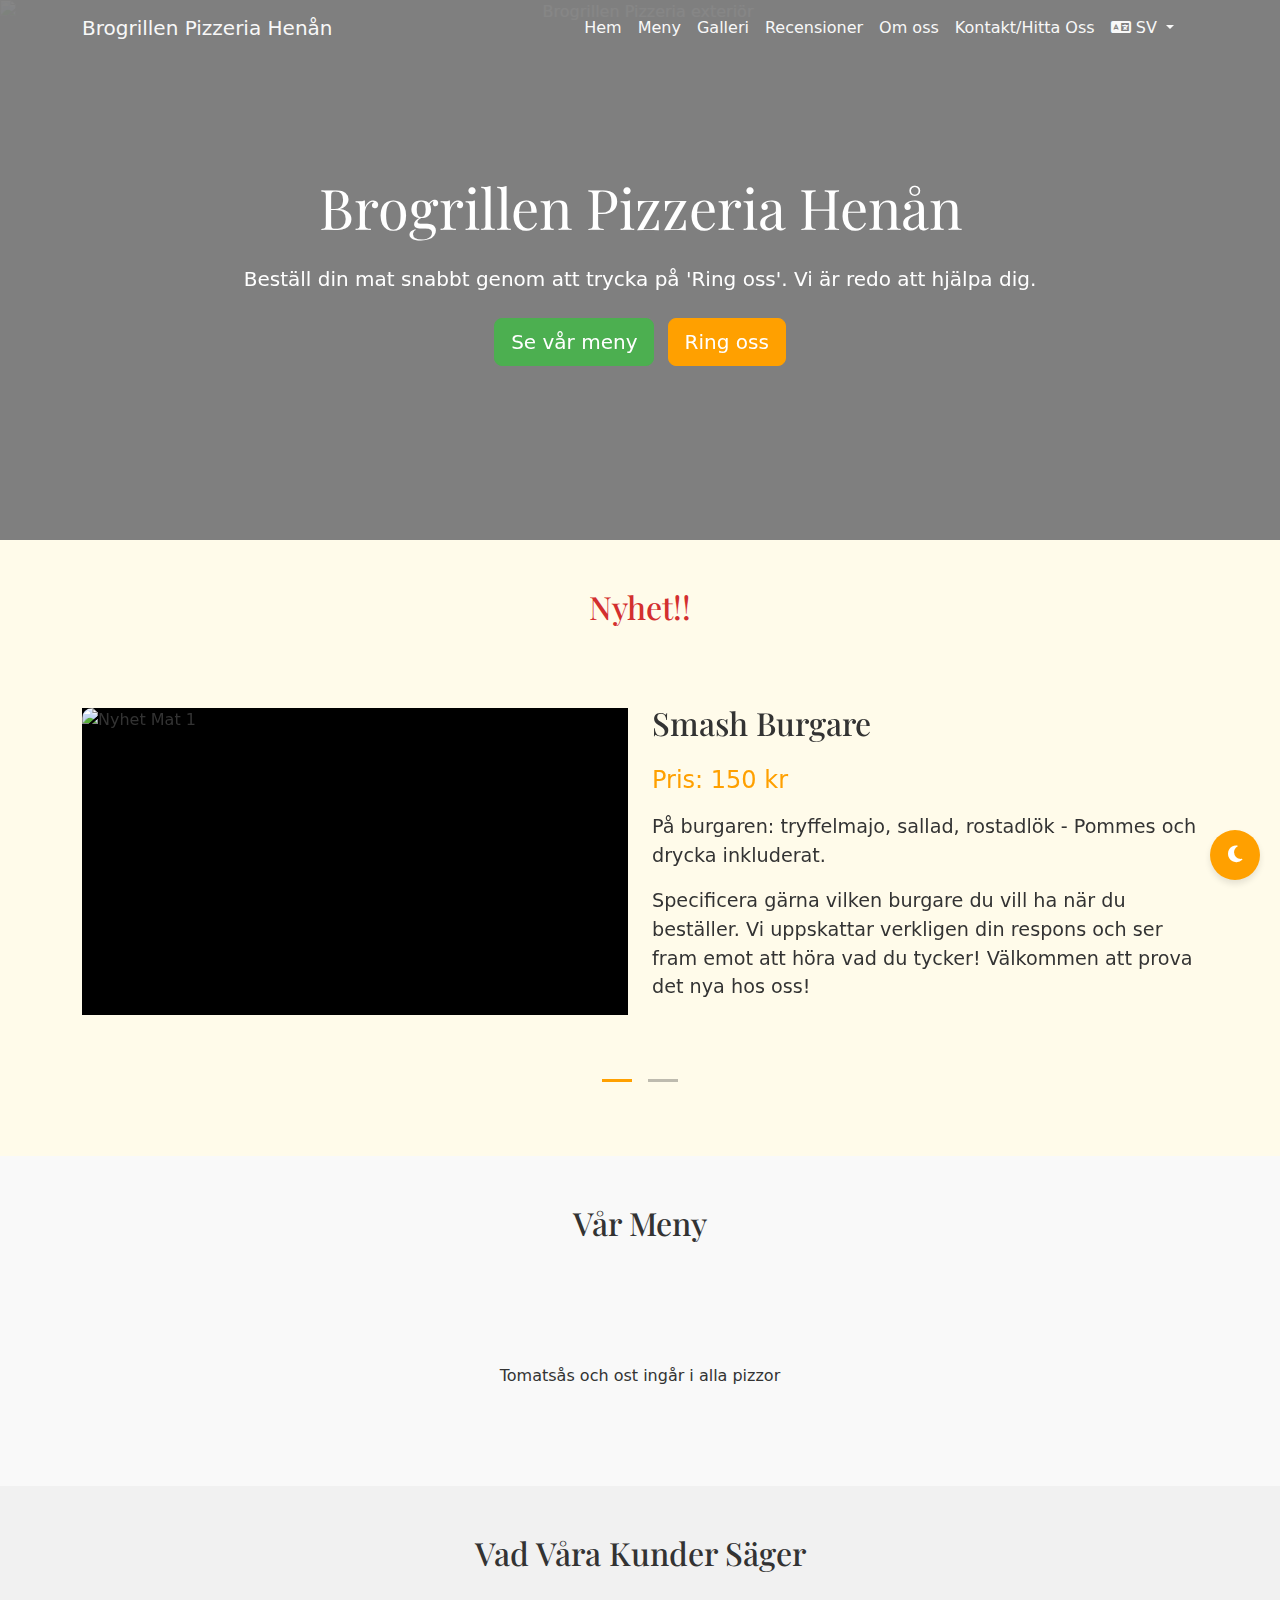
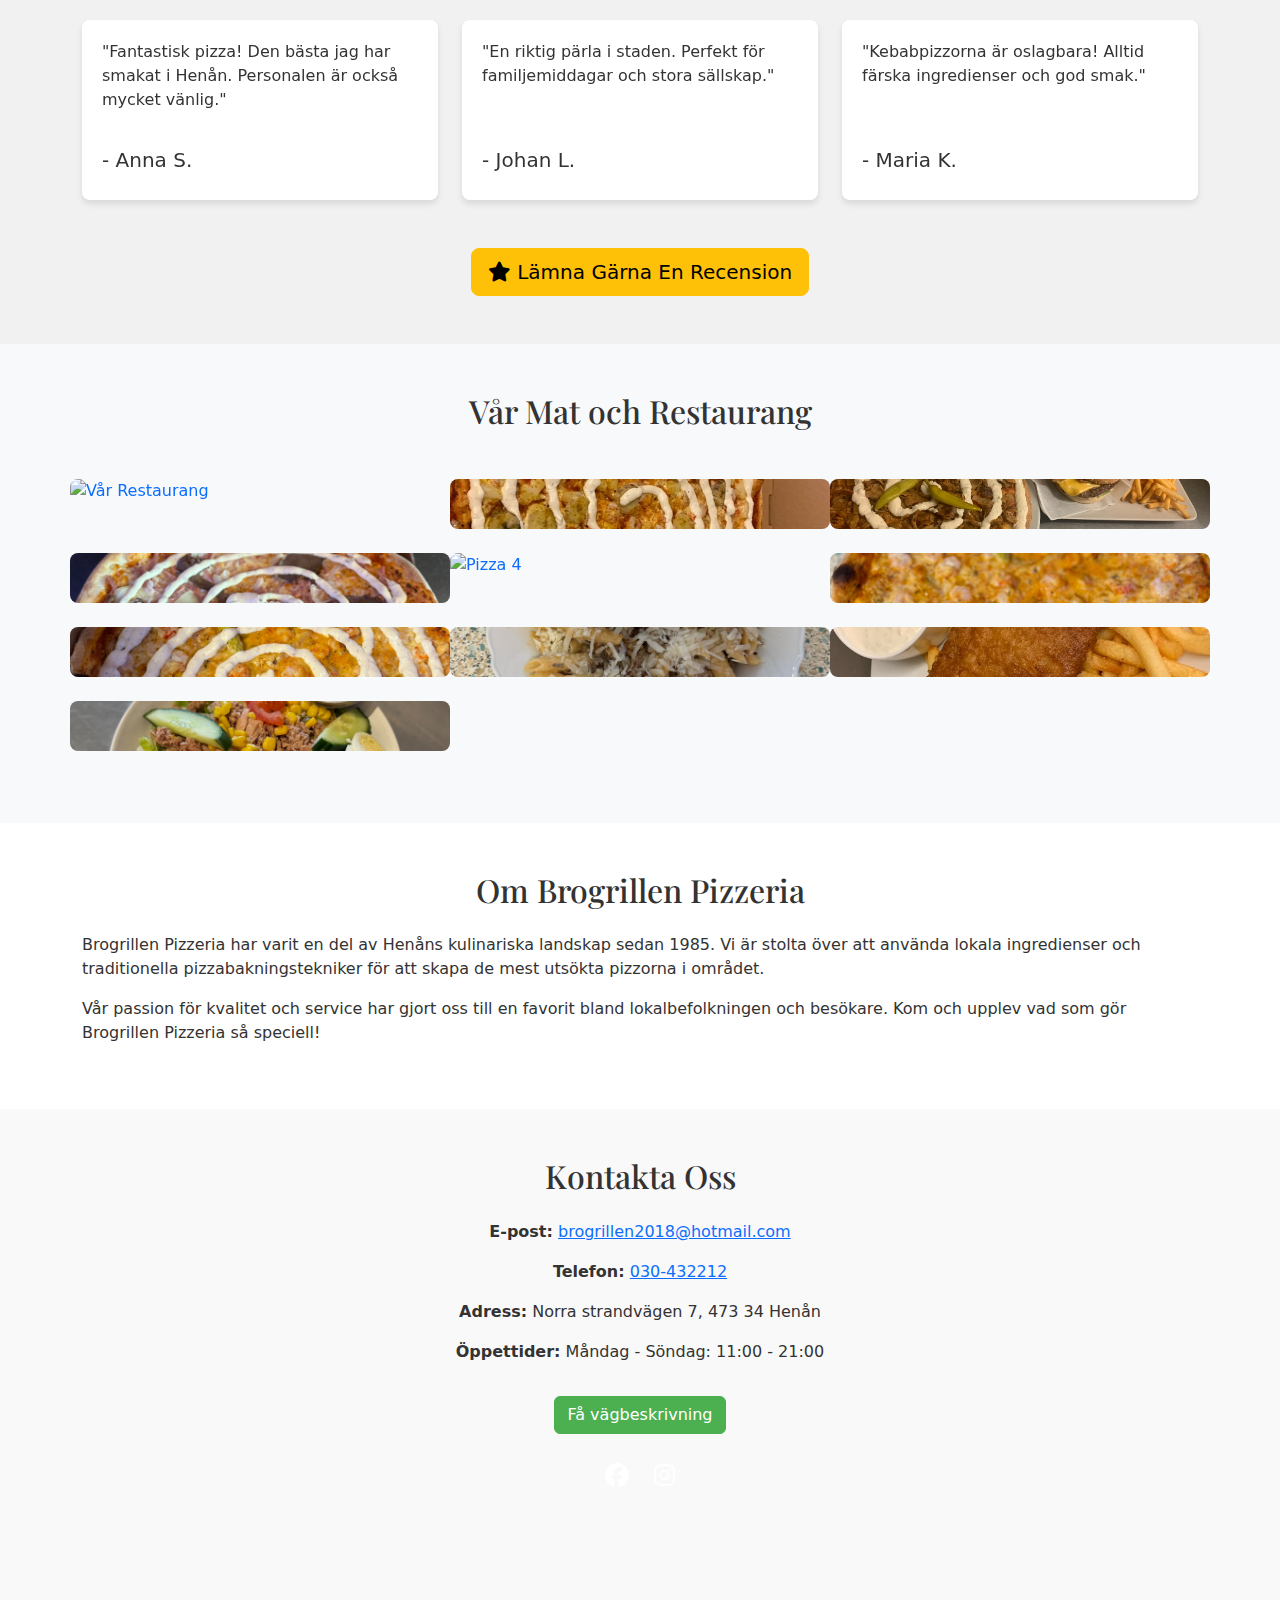
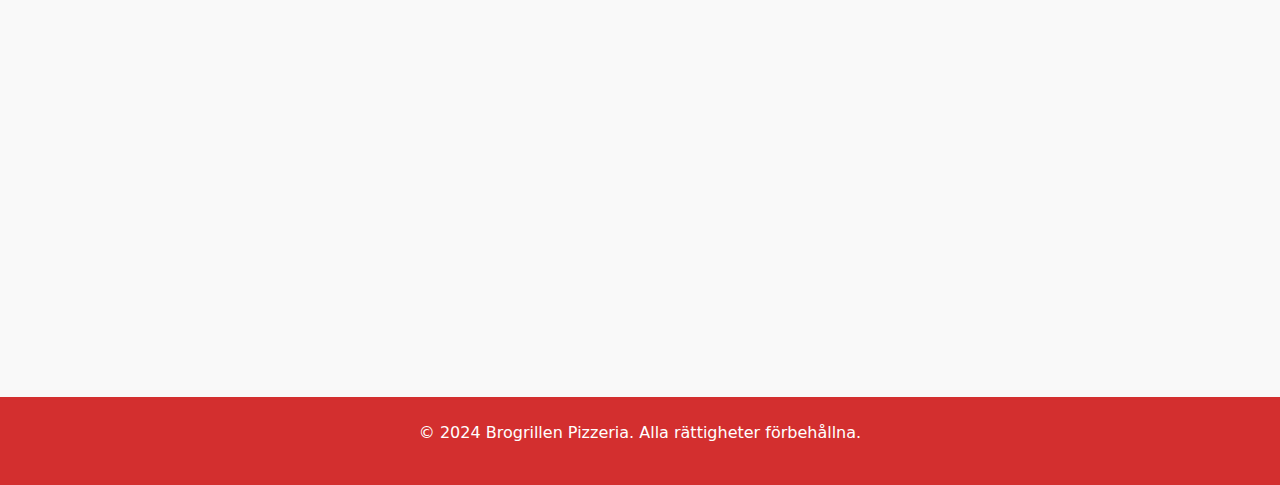
==== commit f28a529b: "Add files via upload" ====
--- a/index.html
+++ b/index.html
@@ -114,230 +114,6 @@
             --dark-secondary-color: #03DAC6;
         }
 
-        /* Christmas Animation Overlay */
-        .christmas-overlay {
-            position: fixed;
-            top: 0;
-            left: 0;
-            width: 100%;
-            height: 100%;
-            background: linear-gradient(to bottom, 
-                rgba(0, 0, 0, 0.7), 
-                rgba(0, 0, 0, 0.75) 50%, 
-                rgba(0, 0, 0, 0.7)
-            );
-            backdrop-filter: blur(5px);
-            -webkit-backdrop-filter: blur(5px);
-            z-index: 9997;
-            display: flex;
-            justify-content: center;
-            align-items: center;
-            cursor: pointer;
-        }
-
-        .christmas-overlay-content {
-            position: relative;
-            text-align: center;
-            padding: 20px;
-            max-width: 90%;
-            max-height: 90vh;
-            background: none;
-            animation: gentle-float 3s ease-in-out infinite;
-            transform-style: preserve-3d;
-            perspective: 1000px;
-            will-change: transform;
-            z-index: 9998;
-            filter: drop-shadow(0 0 20px rgba(255, 255, 255, 0.1));
-        }
-
-        .christmas-overlay img {
-            position: relative;
-            max-width: 100%;
-            max-height: 80vh;
-            object-fit: contain;
-            border-radius: 20px;
-            filter: drop-shadow(0 5px 15px rgba(0, 0, 0, 0.2));
-            transform: translateZ(20px);
-            transition: transform 0.3s ease;
-            z-index: 9998;
-            animation: image-glow 2s ease-in-out infinite alternate;
-        }
-
-        @keyframes image-glow {
-            from {
-                filter: drop-shadow(0 5px 15px rgba(0, 0, 0, 0.2));
-            }
-            to {
-                filter: drop-shadow(0 5px 25px rgba(255, 255, 255, 0.4));
-            }
-        }
-
-        @keyframes gentle-float {
-            0%, 100% { 
-                transform: translateY(0) rotateX(0deg); 
-            }
-            50% { 
-                transform: translateY(-10px) rotateX(2deg); 
-            }
-        }
-
-        .christmas-overlay-text {
-            position: relative;
-            z-index: 10000;
-            margin-top: 25px;
-            font-family: 'Playfair Display', serif;
-            color: #2C3E50;
-            font-size: 1.1rem;
-            font-weight: 500;
-            background: rgba(255, 255, 255, 0.92);
-            padding: 15px 35px;
-            border-radius: 50px;
-            display: inline-block;
-            text-shadow: none;
-            box-shadow: 0 4px 15px rgba(0, 0, 0, 0.1);
-            opacity: 0;
-            animation: fadeIn 1.5s ease-out forwards 1s;
-            letter-spacing: 0.8px;
-            border: 1px solid rgba(44, 62, 80, 0.1);
-            transition: all 0.3s ease;
-            transform: translateZ(10px);
-            backdrop-filter: blur(5px);
-            -webkit-backdrop-filter: blur(5px);
-        }
-
-        .christmas-overlay-text:hover {
-            transform: translateZ(15px) translateY(-2px);
-            box-shadow: 0 6px 20px rgba(0, 0, 0, 0.15);
-            background: rgba(255, 255, 255, 0.97);
-            letter-spacing: 1px;
-        }
-
-        .christmas-overlay-text::before,
-        .christmas-overlay-text::after {
-            content: '❄️';
-            margin: 0 10px;
-            font-size: 1rem;
-            opacity: 0.9;
-            display: inline-block;
-            animation: spin 4s linear infinite;
-        }
-
-        @keyframes spin {
-            from { transform: rotate(0deg); }
-            to { transform: rotate(360deg); }
-        }
-
-        .snowflake {
-            position: fixed;
-            color: #fff;
-            font-size: 1.8em;
-            text-shadow: 
-                0 0 5px rgba(255, 255, 255, 0.8),
-                0 0 10px rgba(255, 255, 255, 0.5),
-                0 0 15px rgba(255, 255, 255, 0.3);
-            pointer-events: none;
-            user-select: none;
-            z-index: 9999;
-            animation: snowfall linear infinite;
-            will-change: transform;
-            transform-style: preserve-3d;
-            backface-visibility: hidden;
-            filter: drop-shadow(0 0 2px rgba(0, 0, 0, 0.1));
-        }
-
-        @keyframes snowfall {
-            0% { 
-                transform: translateY(-100vh) translateZ(0);
-                opacity: 0;
-            }
-            10% { opacity: 1; }
-            90% { opacity: 1; }
-            100% { 
-                transform: translateY(100vh) translateZ(0);
-                opacity: 0;
-            }
-        }
-
-        .snowflake:nth-child(3n) {
-            font-size: 2.2em;
-            animation-duration: 8s;
-        }
-
-        .snowflake:nth-child(3n + 1) {
-            font-size: 1.5em;
-            animation-duration: 6s;
-        }
-
-        .snowflake:nth-child(3n + 2) {
-            font-size: 1.8em;
-            animation-duration: 7s;
-        }
-
-        .snowflake:nth-child(2n) {
-            animation-name: snowfall-left;
-        }
-
-        .snowflake:nth-child(3n) {
-            animation-name: snowfall-right;
-        }
-
-        @keyframes snowfall-left {
-            from {
-                transform: translateY(0) translateX(0) rotate(0deg);
-            }
-            to {
-                transform: translateY(105vh) translateX(-50px) rotate(360deg);
-            }
-        }
-
-        @keyframes snowfall-right {
-            from {
-                transform: translateY(0) translateX(0) rotate(0deg);
-            }
-            to {
-                transform: translateY(105vh) translateX(50px) rotate(360deg);
-            }
-        }
-
-        #snowflakes-container {
-            position: fixed;
-            top: 0;
-            left: 0;
-            width: 100%;
-            height: 100%;
-            pointer-events: none;
-            z-index: 9999;
-        }
-
-        .christmas-overlay.fade-out {
-            opacity: 0;
-            transition: all 1s ease-out;
-            pointer-events: none;
-            transform: scale(1.1);
-        }
-
-        @media (max-width: 768px) {
-            .christmas-overlay-text {
-                font-size: 1rem;
-                padding: 12px 25px;
-            }
-
-            .christmas-overlay img {
-                max-height: 70vh;
-            }
-        }
-
-        @keyframes fadeIn {
-            from { 
-                opacity: 0; 
-                transform: translateY(10px);
-            }
-            to { 
-                opacity: 1; 
-                transform: translateY(0);
-            }
-        }
-
         body {
             font-family: 'Poppins', sans-serif;
             color: var(--text-color);
@@ -905,23 +681,14 @@
     </style>
 </head>
 <body>
-    <!-- Christmas Animation Overlay -->
-    <div class="christmas-overlay" id="christmasOverlay">
-        <div class="christmas-overlay-content">
-            <img src="jultomte.jpg" alt="God Jul!" loading="eager" width="600" height="400">
-            <div class="christmas-overlay-text">
-                Välkommen! Tryck var som helst för att fortsätta
-            </div>
-        </div>
-    </div>
-
+    <!-- Removing Christmas overlay -->
     <button class="dark-mode-toggle" id="darkModeToggle" aria-label="Toggle Dark Mode">
         <i class="fas fa-moon"></i>
     </button>
 
     <nav class="navbar navbar-expand-lg navbar-dark fixed-top">
         <div class="container">
-            <a class="navbar-brand" href="#" data-translate="welcome_title"> till Brogrillen Pizzeria Henån</a>
+            <a class="navbar-brand" href="#" data-translate="welcome_title">Brogrillen Pizzeria Henån</a>
             <button class="navbar-toggler" type="button" data-bs-toggle="collapse" data-bs-target="#navbarNav" 
                 aria-controls="navbarNav" aria-expanded="false" aria-label="Toggle navigation">
                 <span class="navbar-toggler-icon"></span>
@@ -951,8 +718,8 @@
     <section id="home" class="section hero">
         <img src="utsida.jpg" alt="Brogrillen Pizzeria exteriör" class="hero-image" loading="lazy">
         <div class="container text-center hero-content" data-aos="fade-up">
-            <h1 class="display-4 mb-4" data-translate="welcome_title"> llen Pizzeria Henån</h1>
-            <p class="lead mb-4" data-translate="welcome_subtitle">Henåns bästa pizza sedan 1985</p>
+            <h1 class="display-4 mb-4" data-translate="welcome_title">Brogrillen Pizzeria Henån</h1>
+            <p class="lead mb-4" data-translate="welcome_subtitle">Beställ din mat snabbt genom att trycka på 'Ring oss'. Vi är redo att hjälpa dig.</p>
             <a href="#menu" class="btn btn-primary btn-lg me-2" data-translate="see_menu">Se vår meny</a>
             <a href="tel:030432212" class="btn btn-success btn-lg" data-translate="call_us">Ring oss</a>
         </div>
@@ -1033,7 +800,7 @@
             </div>
             <div class="col-md-4" data-aos="fade-up" data-aos-delay="100">
                 <div class="testimonial">
-                    <p data-translate="testimonial2">"En riktig pärla i staden. Perfekt för familjemiddagar och stora s��llskap."</p>
+                    <p data-translate="testimonial2">"En riktig pärla i staden. Perfekt för familjemiddagar och stora sällskap."</p>
                     <h5>- Johan L.</h5>
                 </div>
             </div>
@@ -1461,78 +1228,6 @@
             });
 
             translatePage();
-
-            // Christmas Animation Overlay
-            const christmasOverlay = document.getElementById('christmasOverlay');
-            
-            // Create snowflakes
-            function createSnowflakes() {
-                const numberOfSnowflakes = 45;
-                const snowflakes = ['❆', '❅', '❄'];
-                const container = document.createElement('div');
-                container.id = 'snowflakes-container';
-                container.style.position = 'fixed';
-                container.style.top = '0';
-                container.style.left = '0';
-                container.style.width = '100%';
-                container.style.height = '100%';
-                container.style.pointerEvents = 'none';
-                container.style.zIndex = '9999';
-                document.body.appendChild(container);
-                
-                for (let i = 0; i < numberOfSnowflakes; i++) {
-                    const snowflake = document.createElement('div');
-                    snowflake.className = 'snowflake';
-                    snowflake.textContent = snowflakes[Math.floor(Math.random() * snowflakes.length)];
-                    
-                    // Distribute snowflakes across the entire height initially
-                    snowflake.style.top = -Math.random() * 100 + 'vh';
-                    snowflake.style.left = Math.random() * 100 + 'vw';
-                    snowflake.style.animationDuration = (Math.random() * 3 + 5) + 's';
-                    snowflake.style.animationDelay = '0s'; // Remove delay to prevent gathering
-                    container.appendChild(snowflake);
-                }
-            }
-
-            // Create initial snowflakes
-            createSnowflakes();
-
-            // Recreate snowflakes periodically to ensure consistent coverage
-            setInterval(() => {
-                const container = document.getElementById('snowflakes-container');
-                if (container && container.children.length < 45) {
-                    const snowflake = document.createElement('div');
-                    snowflake.className = 'snowflake';
-                    snowflake.textContent = ['❆', '❅', '❄'][Math.floor(Math.random() * 3)];
-                    snowflake.style.left = Math.random() * 100 + 'vw';
-                    snowflake.style.top = '-5vh';
-                    snowflake.style.animationDuration = (Math.random() * 3 + 5) + 's';
-                    container.appendChild(snowflake);
-                }
-            }, 1000);
-
-            // Function to hide the overlay and clean up snowflakes
-            function hideOverlay() {
-                christmasOverlay.classList.add('fade-out');
-                const snowflakesContainer = document.getElementById('snowflakes-container');
-                if (snowflakesContainer) {
-                    snowflakesContainer.style.opacity = '0';
-                    snowflakesContainer.style.transition = 'opacity 0.8s ease-out';
-                }
-                // Remove the overlay and snowflakes from DOM after animation
-                setTimeout(() => {
-                    christmasOverlay.remove();
-                    if (snowflakesContainer) {
-                        snowflakesContainer.remove();
-                    }
-                }, 800);
-            }
-
-            // Hide overlay on click
-            christmasOverlay.addEventListener('click', hideOverlay);
-
-            // Automatically hide overlay after 20 seconds
-            setTimeout(hideOverlay, 20000);
 
             // Lightbox initialization with optimized settings
             lightbox.option({
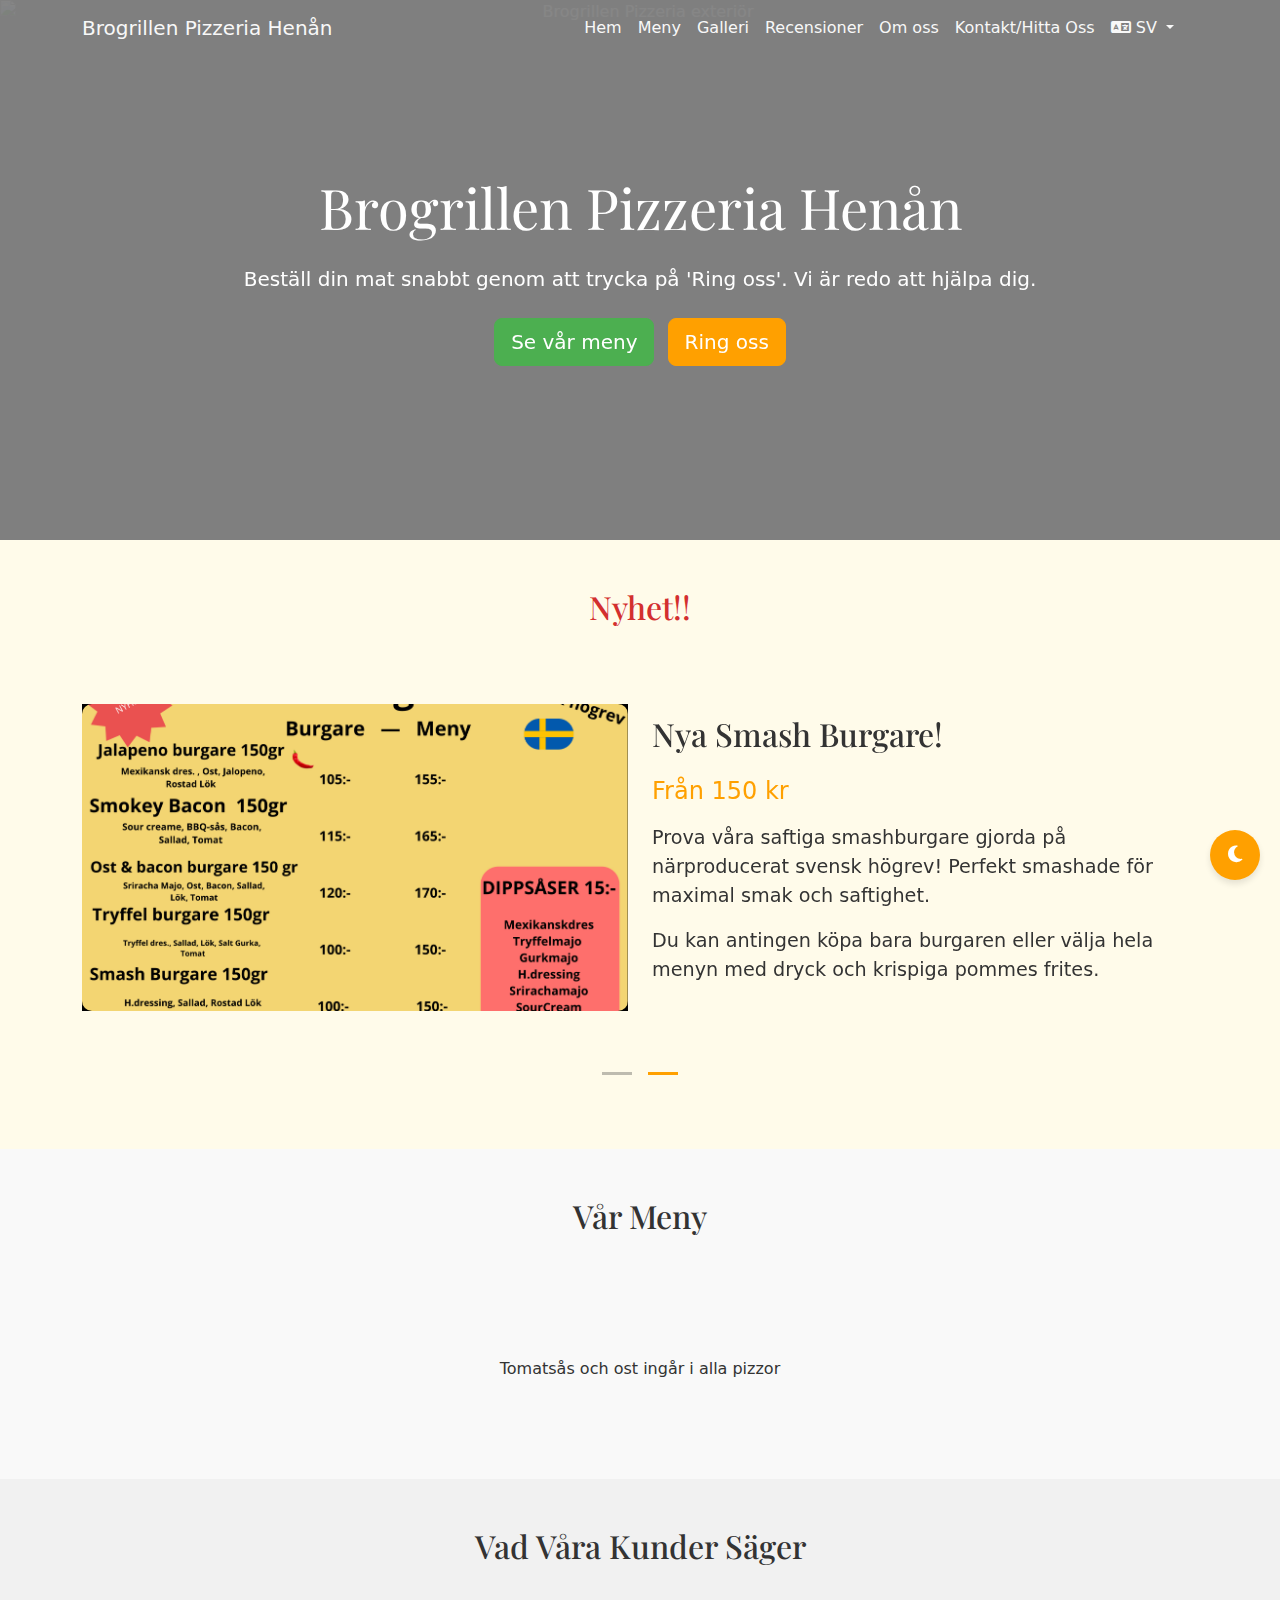
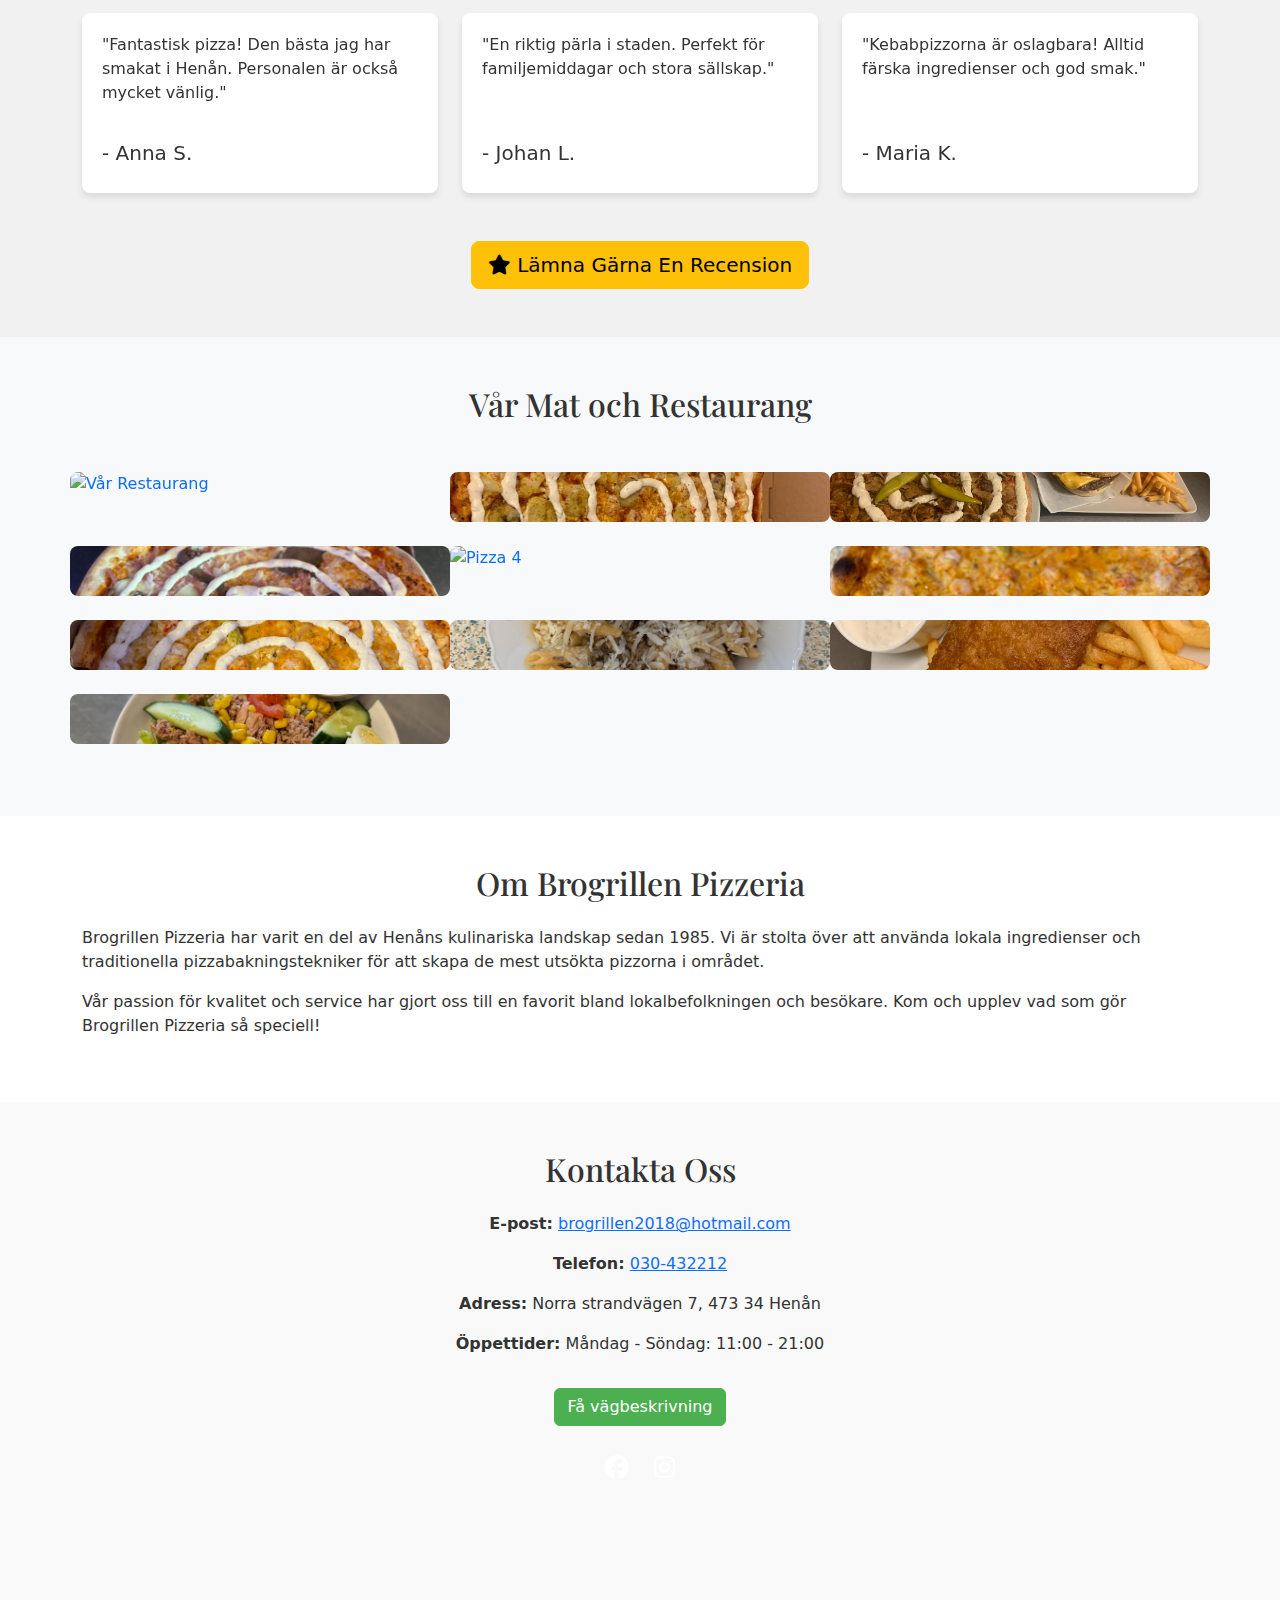
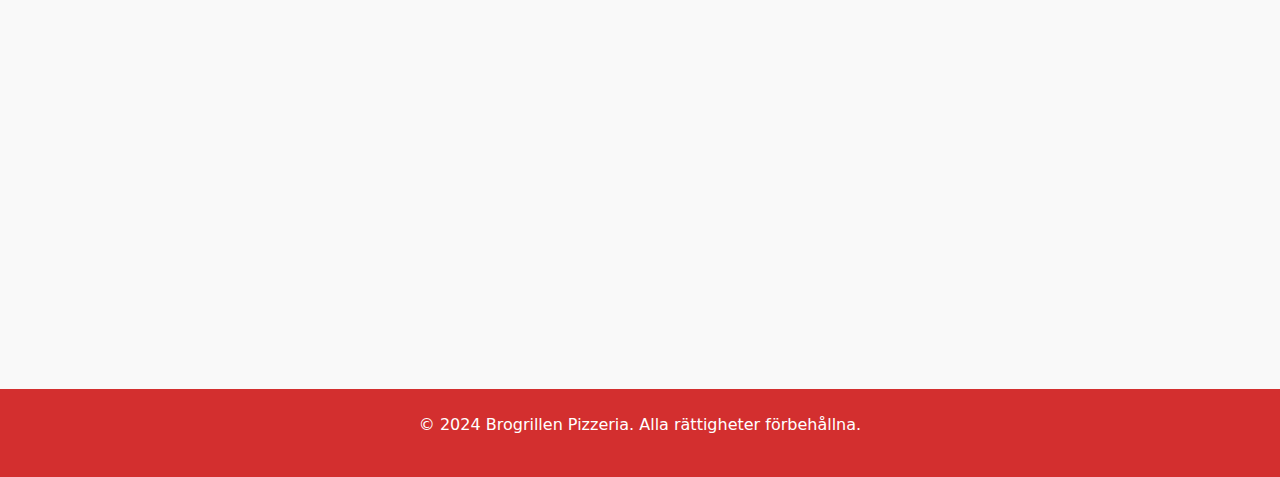
==== commit fd6d13dd: "Smashburgare, nyhet med flera smashburgare" ====
--- a/index.html
+++ b/index.html
@@ -166,7 +166,8 @@
         body.dark-mode .menu-item {
             background-color: #1E1E1E;
             color: var(--dark-text-color);
-            height: 120px;
+            min-height: 120px;
+            height: auto;
         }
 
         body.dark-mode .gallery-image {
@@ -328,7 +329,8 @@
             overflow: hidden;
             box-shadow: 0 4px 6px rgba(0,0,0,0.1);
             transition: transform 0.3s ease, box-shadow 0.3s ease;
-            height: 120px;
+            min-height: 120px;
+            height: auto;
             padding: 20px;
             display: flex;
             flex-direction: column;
@@ -338,7 +340,8 @@
         body.dark-mode .menu-item {
             background-color: #1E1E1E;
             color: var(--dark-text-color);
-            height: 120px;
+            min-height: 120px;
+            height: auto;
         }
 
         .menu-item:hover {
@@ -354,17 +357,15 @@
         .menu-item p {
             margin: 5px 0;
             font-size: 0.9rem;
-            overflow: hidden;
-            text-overflow: ellipsis;
-            display: -webkit-box;
-            -webkit-line-clamp: 2;
-            -webkit-box-orient: vertical;
+            overflow: visible;
+            text-overflow: initial;
+            display: block;
         }
 
         .menu-item .price {
             color: var(--secondary-color);
             font-weight: bold;
-            margin-top: auto;
+            margin-top: 10px;
         }
 
         .gallery-image {
@@ -731,23 +732,7 @@
         <h2 class="text-center mb-5" data-translate="nyhet_title">Nyhet!!</h2>
         <div id="nyhetCarousel" class="carousel slide" data-bs-ride="carousel">
             <div class="carousel-inner">
-                <!-- First Carousel Item -->
-                <div class="carousel-item active">
-                    <div class="row align-items-center">
-                        <div class="col-md-6" data-aos="fade-right">
-                            <div class="media-wrapper">
-                            <img src="IMG_3049.jpg" class="d-block w-100" alt="Nyhet Mat 1" loading="lazy">
-                        </div>
-                    </div>
-                        <div class="col-md-6" data-aos="fade-left">
-                            <h3>Smash Burgare</h3>
-                            <p class="price">Pris: 150 kr</p>
-                            <p>På burgaren: tryffelmajo, sallad, rostadlök - Pommes och drycka inkluderat.</p>
-                            <p>Specificera gärna vilken burgare du vill ha när du beställer. Vi uppskattar verkligen din respons och ser fram emot att höra vad du tycker! Välkommen att prova det nya hos oss!</p>
-                        </div>
-                    </div>
-                </div>
-                <!-- Second Carousel Item -->
+                <!-- First Carousel Item (Lunch) -->
                 <div class="carousel-item">
                     <div class="row align-items-center">
                         <div class="col-md-6" data-aos="fade-right">
@@ -762,13 +747,29 @@
                         </div>
                     </div>
                 </div>
+                <!-- Smash Burger Item - Now Active -->
+                <div class="carousel-item active">
+                    <div class="row align-items-center">
+                        <div class="col-md-6" data-aos="fade-right">
+                            <div class="media-wrapper">
+                            <img src="Smashnews.jpg" class="d-block w-100" alt="Nya Smash Burgare Menyer" loading="lazy">
+                        </div>
+                    </div>
+                        <div class="col-md-6" data-aos="fade-left">
+                            <h3>Nya Smash Burgare!</h3>
+                            <p class="price">Från 150 kr</p>
+                            <p>Prova våra saftiga smashburgare gjorda på närproducerat svensk högrev! Perfekt smashade för maximal smak och saftighet.</p>
+                            <p>Du kan antingen köpa bara burgaren eller välja hela menyn med dryck och krispiga pommes frites. </p>
+                        </div>
+                    </div>
+                </div>
                 <!-- Add more carousel items as needed -->
             </div>
             <!-- Carousel Controls -->
             <!-- Carousel Indicators -->
 <div class="carousel-indicators">
-    <button type="button" data-bs-target="#nyhetCarousel" data-bs-slide-to="0" class="active" aria-current="true" aria-label="Slide 1"></button>
-    <button type="button" data-bs-target="#nyhetCarousel" data-bs-slide-to="1" aria-label="Slide 2"></button>
+    <button type="button" data-bs-target="#nyhetCarousel" data-bs-slide-to="0" aria-label="Slide 1"></button>
+    <button type="button" data-bs-target="#nyhetCarousel" data-bs-slide-to="1" class="active" aria-current="true" aria-label="Slide 2"></button>
     <!-- Add more buttons for each slide -->
 </div>
         </div>
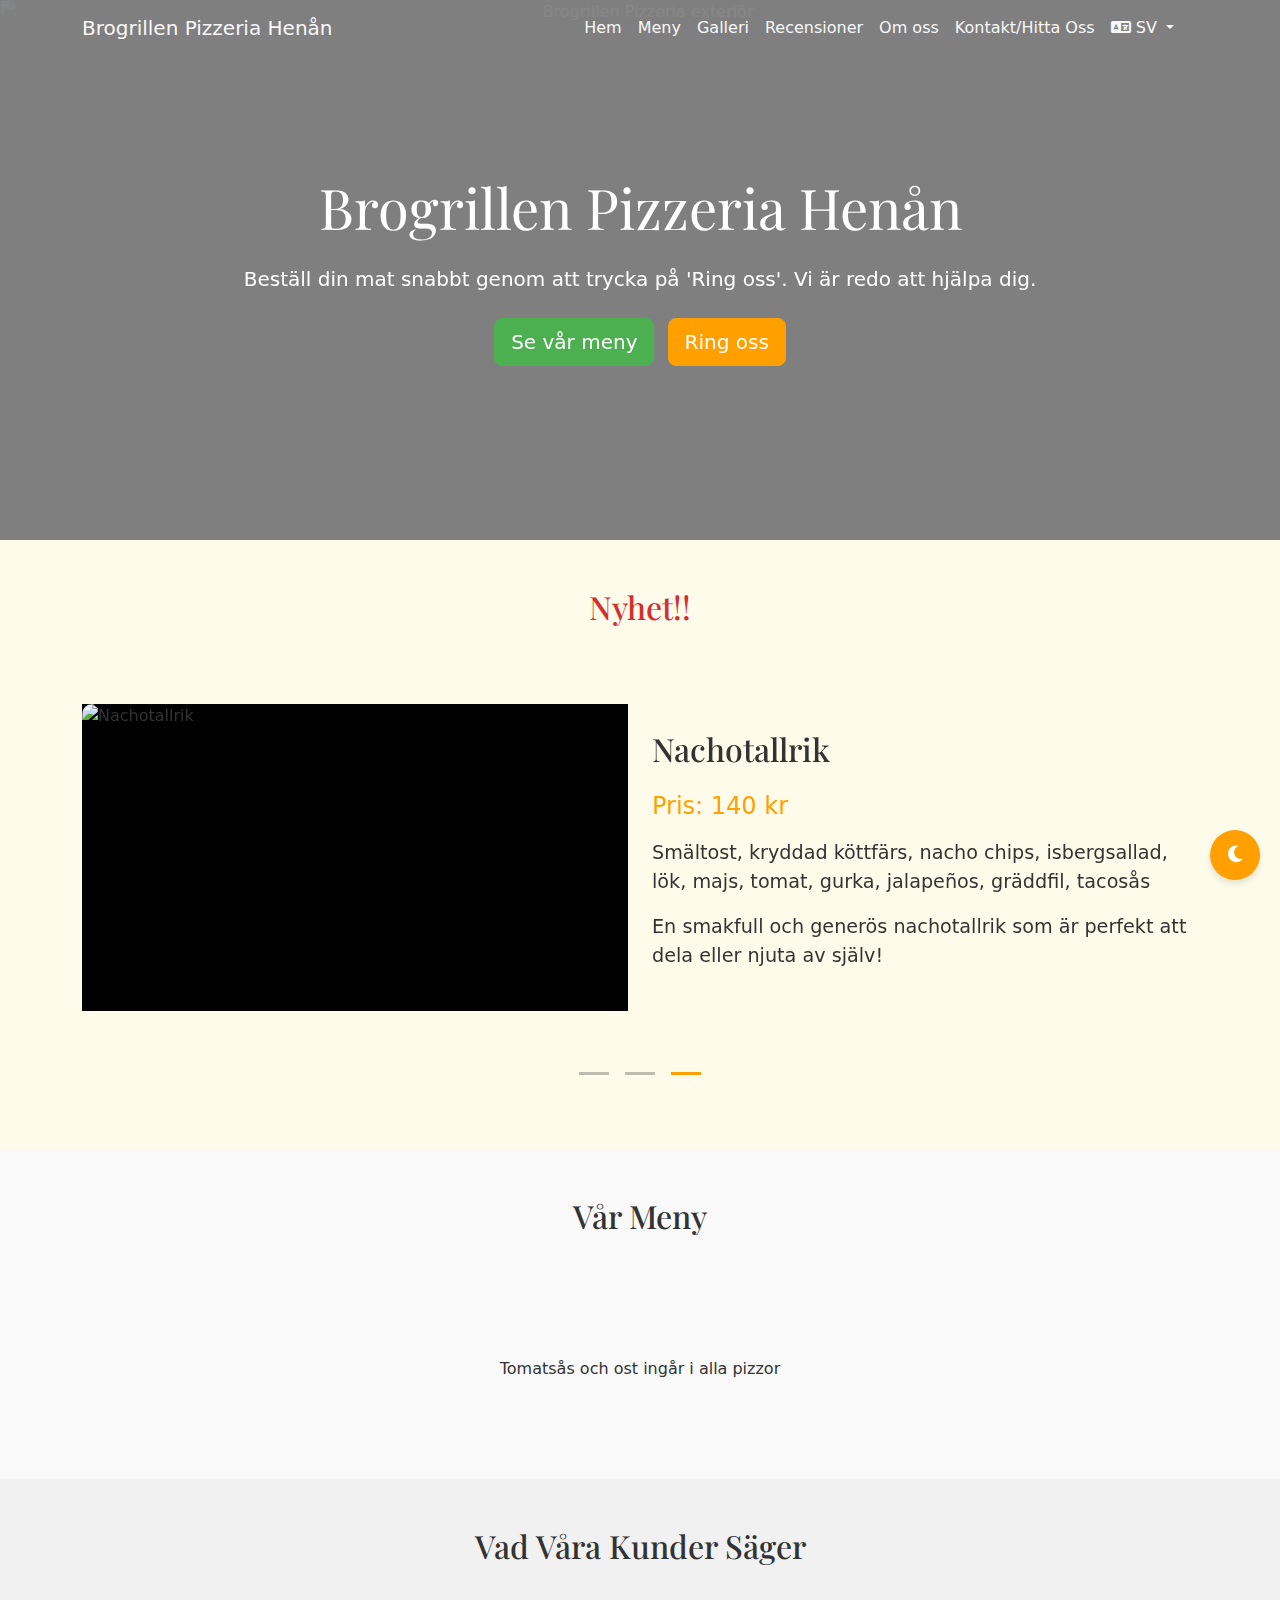
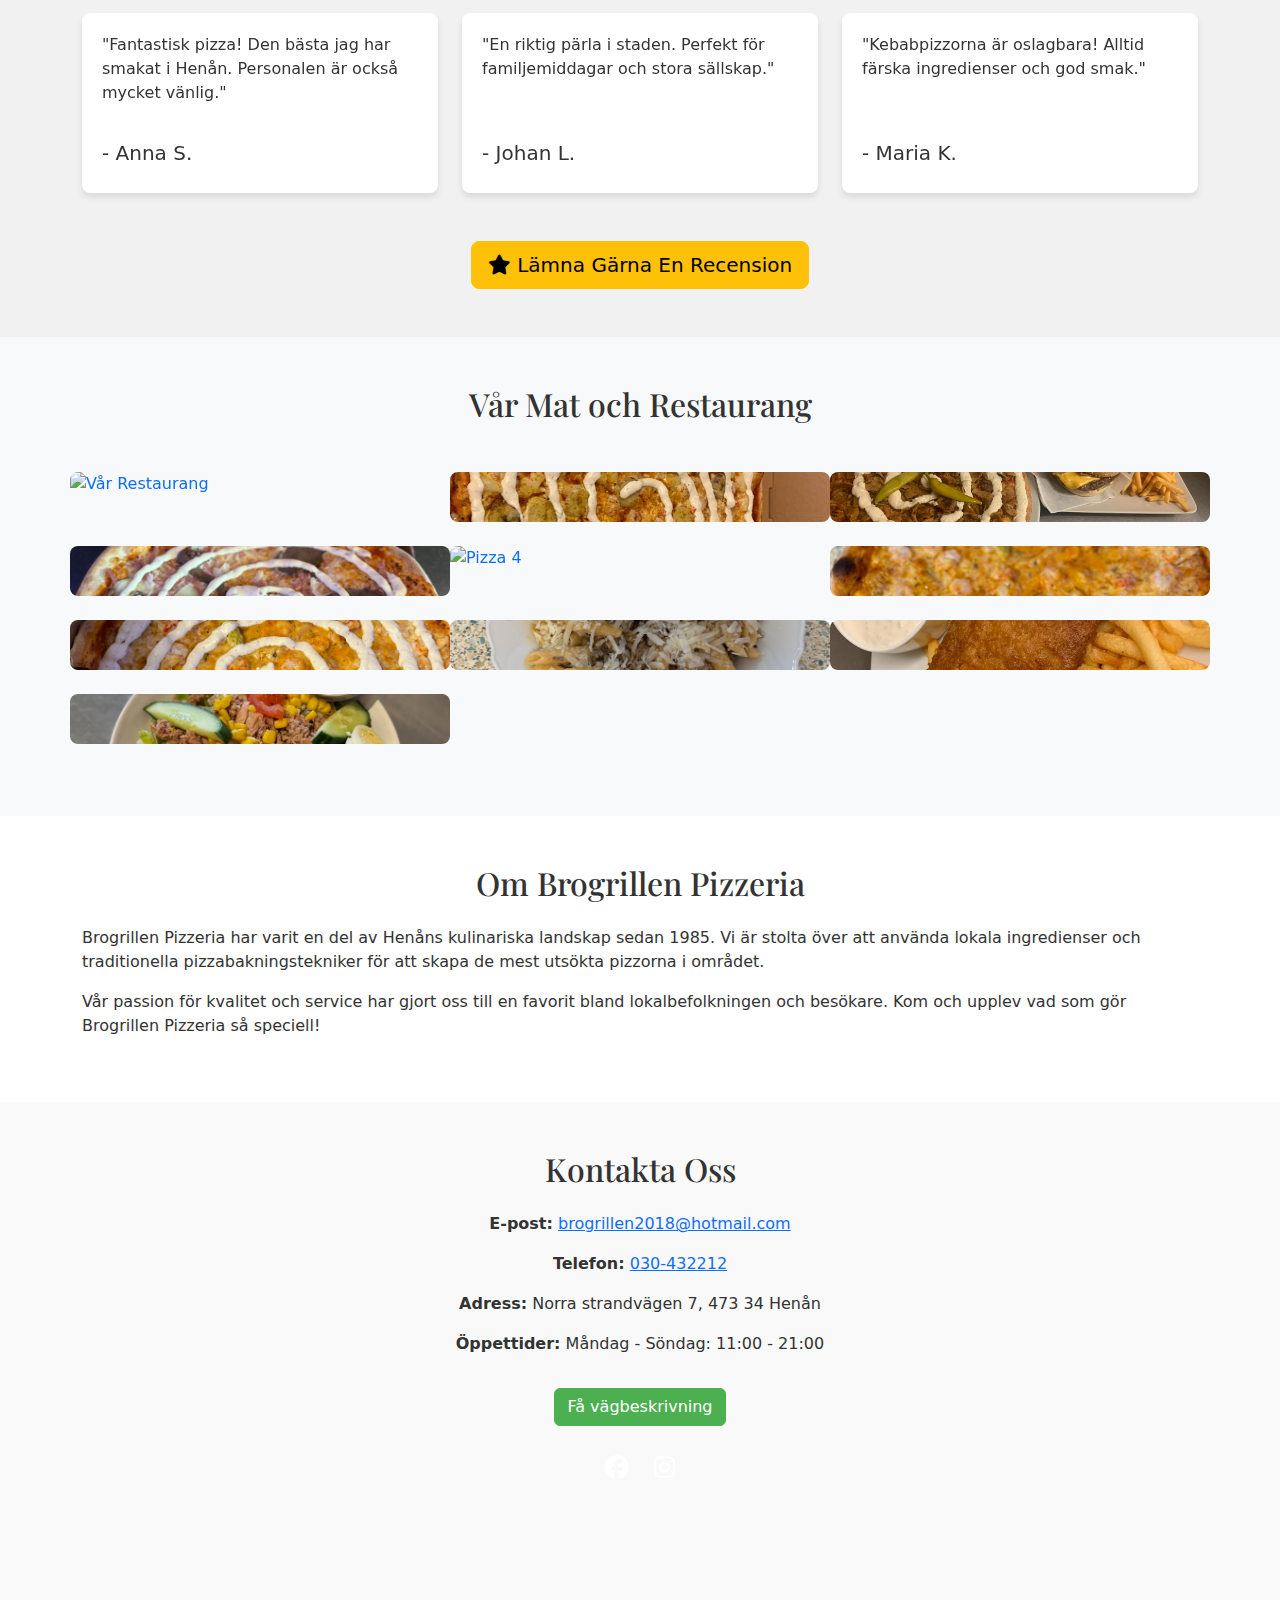
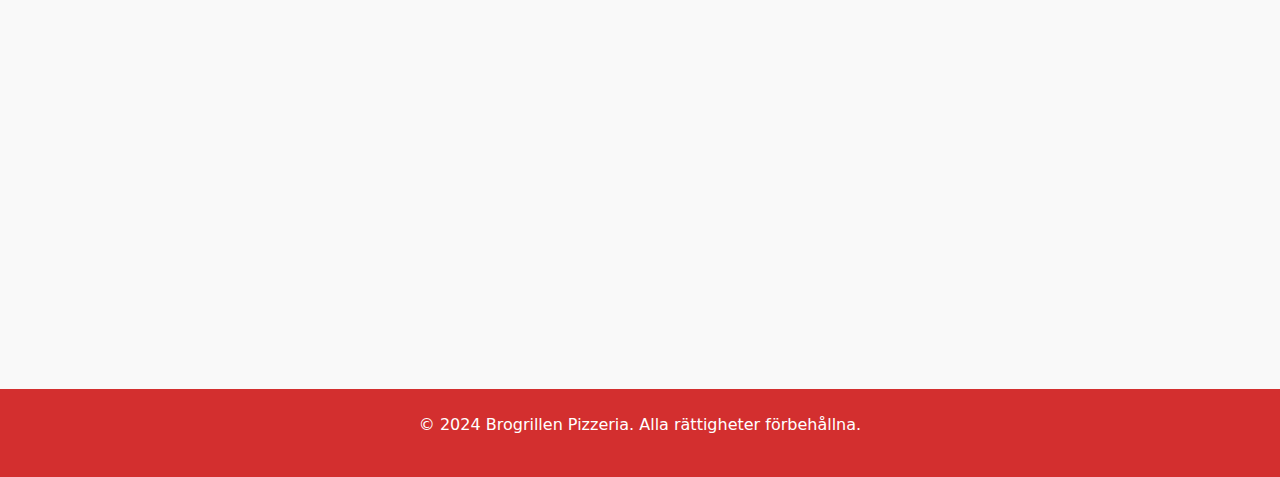
==== commit 07b03d4f: "nachotallrik news update" ====
--- a/index.html
+++ b/index.html
@@ -747,8 +747,8 @@
                         </div>
                     </div>
                 </div>
-                <!-- Smash Burger Item - Now Active -->
-                <div class="carousel-item active">
+                <!-- Smash Burger Item -->
+                <div class="carousel-item">
                     <div class="row align-items-center">
                         <div class="col-md-6" data-aos="fade-right">
                             <div class="media-wrapper">
@@ -763,13 +763,30 @@
                         </div>
                     </div>
                 </div>
+                <!-- Nachotallrik Item - New Active Item -->
+                <div class="carousel-item active">
+                    <div class="row align-items-center">
+                        <div class="col-md-6" data-aos="fade-right">
+                            <div class="media-wrapper">
+                            <img src="nachotallrik.jpg" class="d-block w-100" alt="Nachotallrik" loading="lazy">
+                        </div>
+                    </div>
+                        <div class="col-md-6" data-aos="fade-left">
+                            <h3>Nachotallrik</h3>
+                            <p class="price">Pris: 140 kr</p>
+                            <p>Smältost, kryddad köttfärs, nacho chips, isbergsallad, lök, majs, tomat, gurka, jalapeños, gräddfil, tacosås</p>
+                            <p>En smakfull och generös nachotallrik som är perfekt att dela eller njuta av själv!</p>
+                        </div>
+                    </div>
+                </div>
                 <!-- Add more carousel items as needed -->
             </div>
             <!-- Carousel Controls -->
             <!-- Carousel Indicators -->
 <div class="carousel-indicators">
     <button type="button" data-bs-target="#nyhetCarousel" data-bs-slide-to="0" aria-label="Slide 1"></button>
-    <button type="button" data-bs-target="#nyhetCarousel" data-bs-slide-to="1" class="active" aria-current="true" aria-label="Slide 2"></button>
+    <button type="button" data-bs-target="#nyhetCarousel" data-bs-slide-to="1" aria-label="Slide 2"></button>
+    <button type="button" data-bs-target="#nyhetCarousel" data-bs-slide-to="2" class="active" aria-current="true" aria-label="Slide 3"></button>
     <!-- Add more buttons for each slide -->
 </div>
         </div>
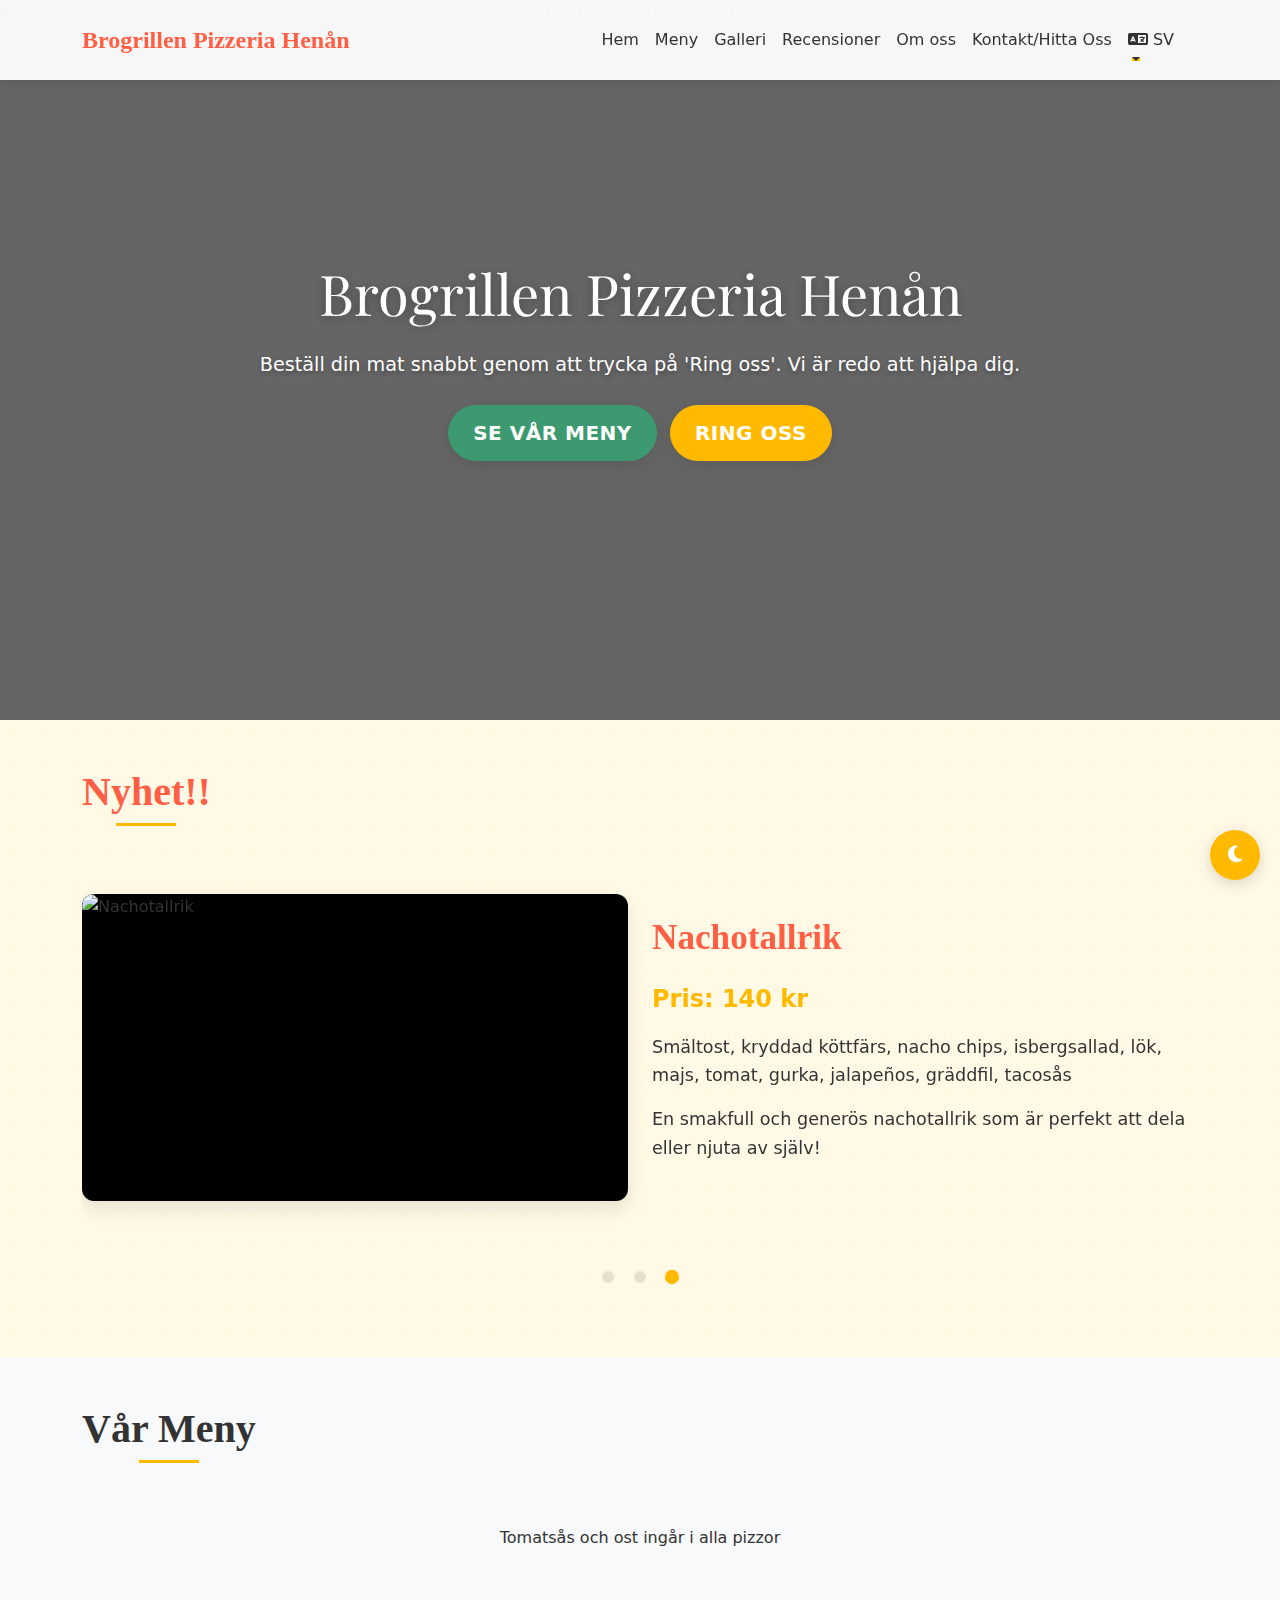
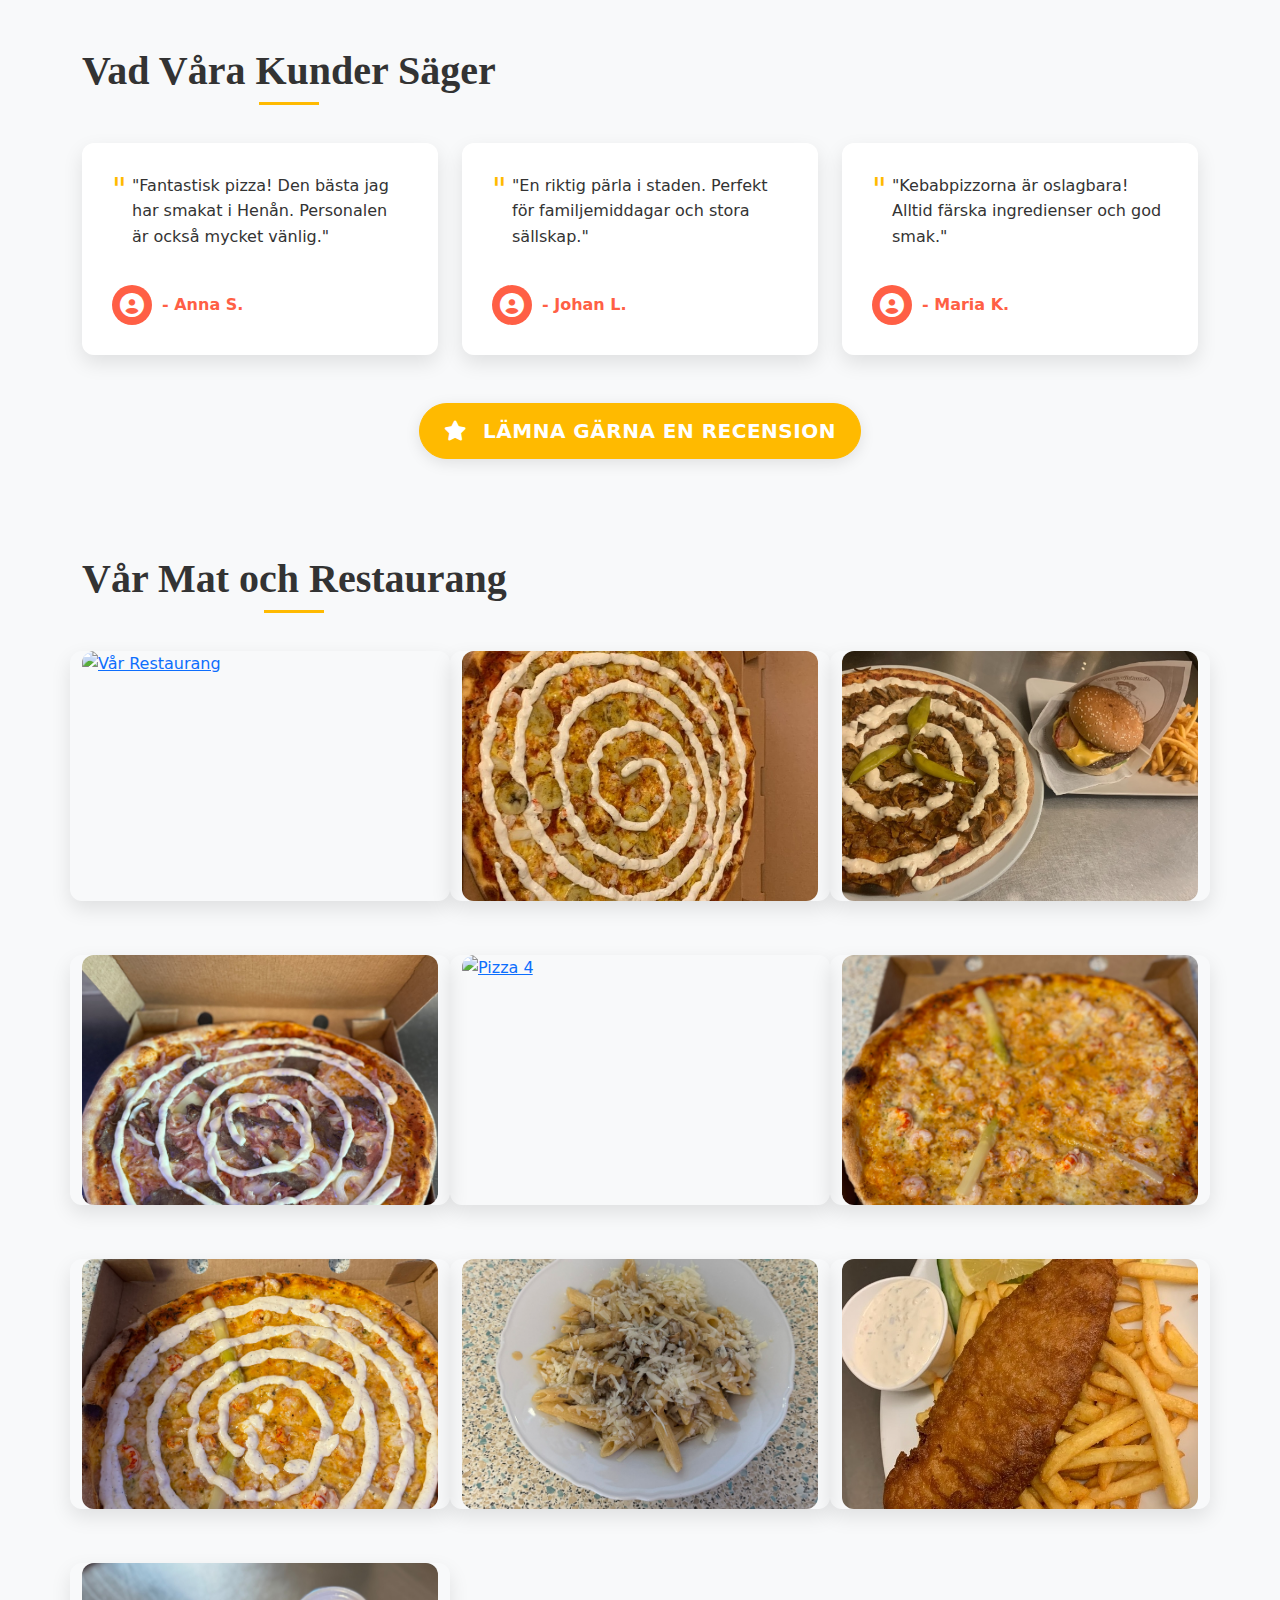
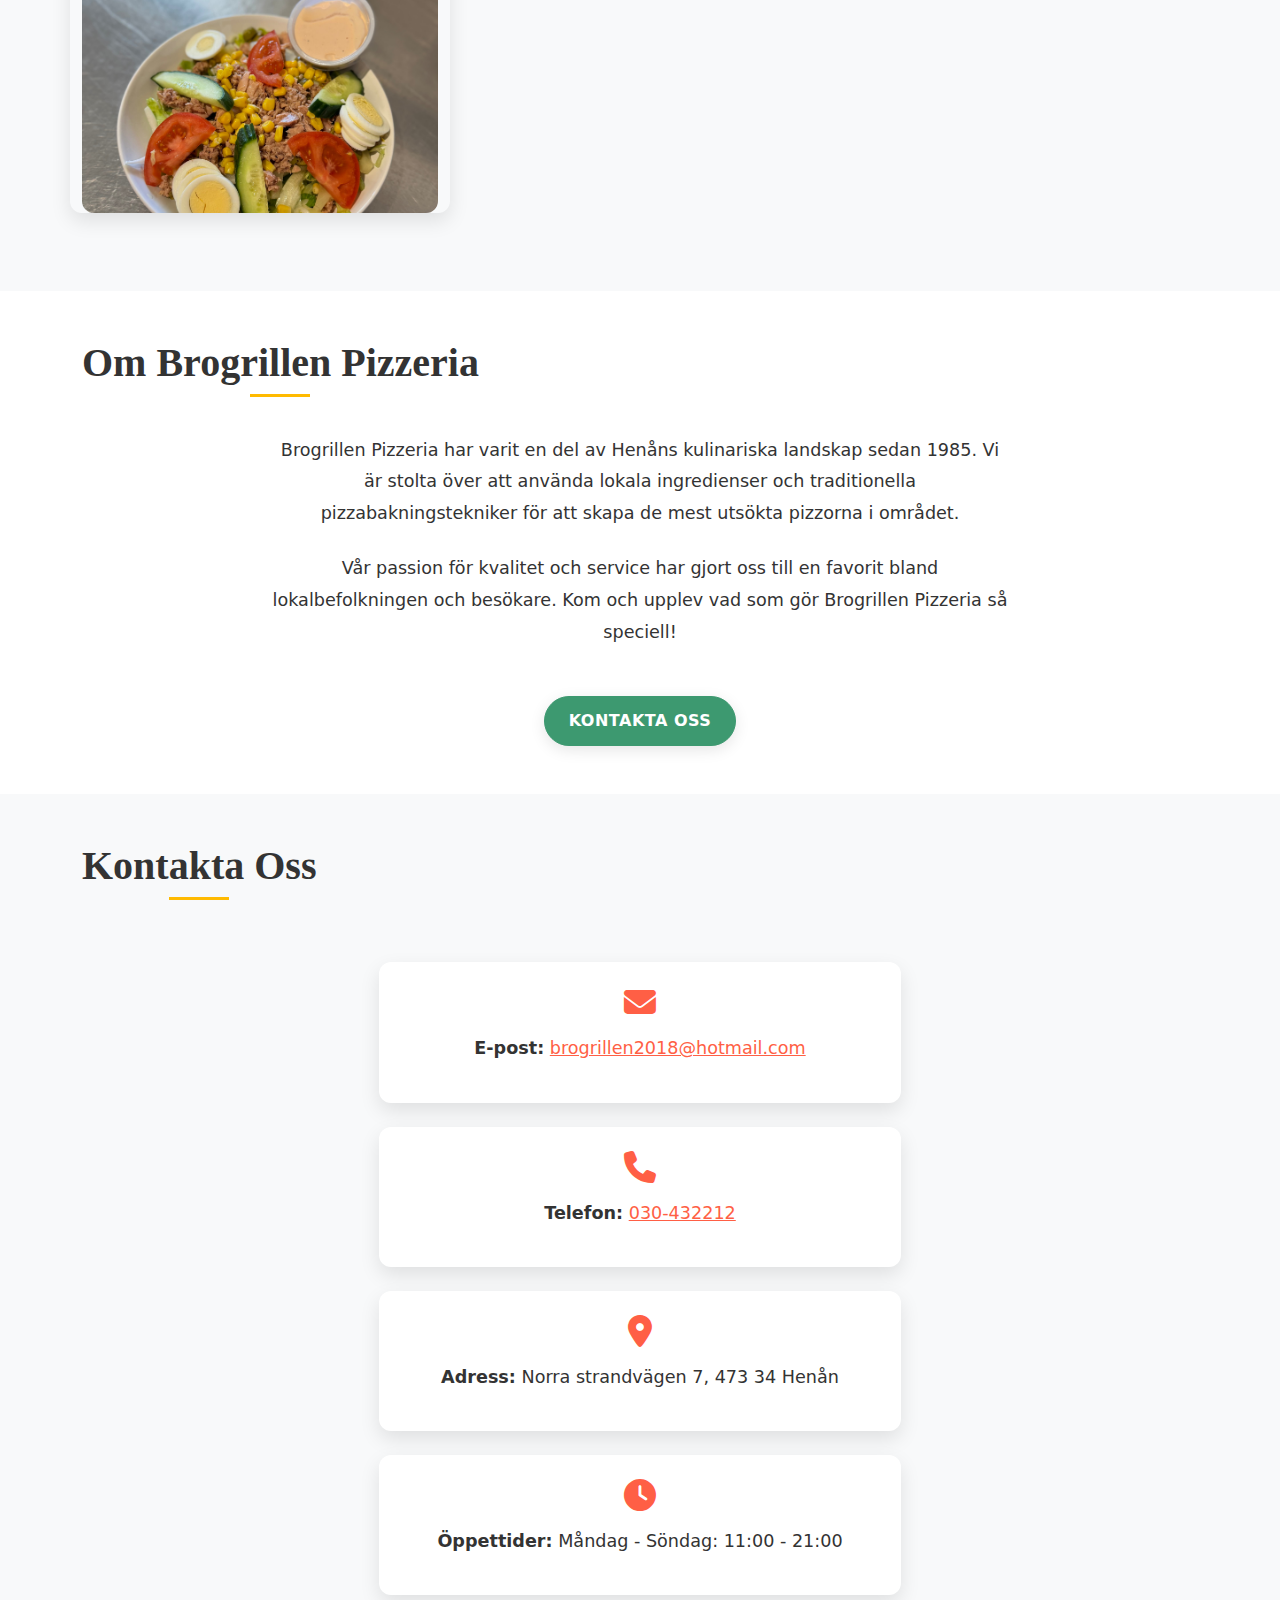
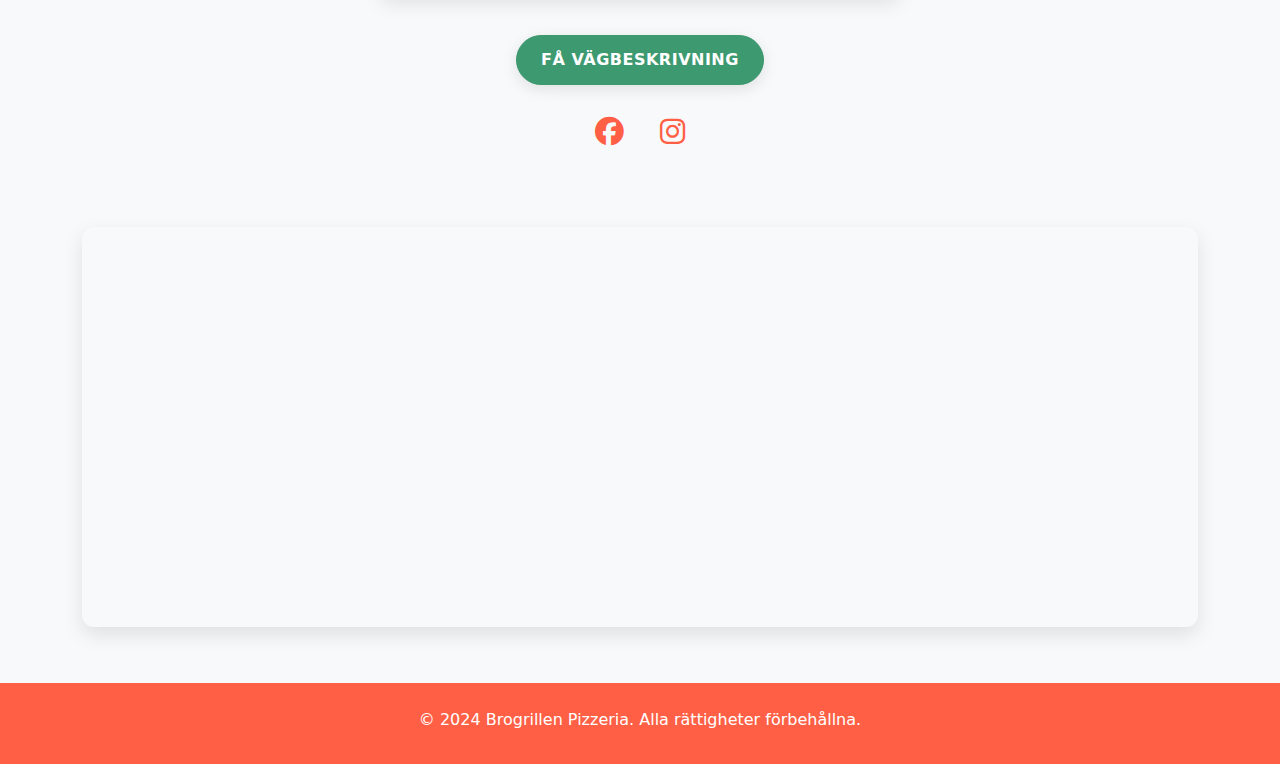
==== commit 5172dfbc: "updated design and coloring" ====
--- a/index.html
+++ b/index.html
@@ -103,15 +103,20 @@
 
     <style>
         :root {
-            --primary-color: #D32F2F;
-            --secondary-color: #FFA000;
+            --primary-color: #FF5F45;
+            --secondary-color: #FFBA00;
             --text-color: #333333;
             --background-color: #FFFFFF;
-            --accent-color: #4CAF50;
+            --accent-color: #3D9970;
             --dark-bg-color: #121212;
             --dark-text-color: #FFFFFF;
-            --dark-primary-color: #BB86FC;
-            --dark-secondary-color: #03DAC6;
+            --dark-primary-color: #FF7A6B;
+            --dark-secondary-color: #FFD04D;
+            --light-gray: #f8f9fa;
+            --card-shadow: 0 8px 20px rgba(0,0,0,0.1);
+            --transition-normal: all 0.3s ease;
+            --border-radius: 12px;
+            --section-padding: 5rem 0;
         }
 
         body {
@@ -119,11 +124,31 @@
             color: var(--text-color);
             background-color: var(--background-color);
             scroll-behavior: smooth;
-            transition: background-color 0.3s, color 0.3s;
+            transition: var(--transition-normal);
+            line-height: 1.6;
         }
 
         h1, h2, h3 {
             font-family: 'Playfair Display', serif;
+            font-weight: 700;
+        }
+
+        h2 {
+            font-size: 2.5rem;
+            margin-bottom: 2rem;
+            position: relative;
+            display: inline-block;
+        }
+
+        h2:after {
+            content: '';
+            position: absolute;
+            width: 60px;
+            height: 3px;
+            background-color: var(--secondary-color);
+            bottom: -10px;
+            left: 50%;
+            transform: translateX(-50%);
         }
 
         body.dark-mode {
@@ -132,7 +157,8 @@
         }
 
         body.dark-mode .navbar {
-            background-color: var(--dark-bg-color) !important;
+            background-color: rgba(18, 18, 18, 0.95) !important;
+            box-shadow: 0 4px 20px rgba(0,0,0,0.3);
         }
 
         body.dark-mode .navbar-brand, 
@@ -142,6 +168,7 @@
 
         body.dark-mode .dropdown-menu {
             background-color: var(--dark-bg-color);
+            box-shadow: 0 8px 20px rgba(0,0,0,0.4);
         }
 
         body.dark-mode .dropdown-item {
@@ -150,7 +177,7 @@
 
         body.dark-mode .dropdown-item:hover {
             background-color: var(--dark-secondary-color);
-            color: var(--dark-text-color);
+            color: var(--dark-bg-color);
         }
 
         body.dark-mode .menu-selector button {
@@ -161,13 +188,13 @@
         body.dark-mode .menu-selector button:hover,
         body.dark-mode .menu-selector button.active {
             background-color: var(--dark-secondary-color);
+            color: var(--dark-bg-color);
         }
 
         body.dark-mode .menu-item {
             background-color: #1E1E1E;
             color: var(--dark-text-color);
-            min-height: 120px;
-            height: auto;
+            box-shadow: 0 6px 15px rgba(0,0,0,0.3);
         }
 
         body.dark-mode .gallery-image {
@@ -175,38 +202,93 @@
         }
 
         .navbar {
-            background-color: gray;
-            opacity: 0.95;
-            transition: background-color 0.3s ease-in-out;
+            background-color: rgba(255, 255, 255, 0.95);
+            box-shadow: 0 2px 15px rgba(0,0,0,0.1);
+            transition: all 0.4s ease;
+            padding: 1rem 0;
         }
 
         .navbar.scrolled {
             background-color: var(--primary-color) !important;
-        }
-
-        .navbar-brand, .nav-link, .dropdown-toggle {
+            padding: 0.7rem 0;
+        }
+
+        .navbar-brand {
+            font-family: 'Playfair Display', serif;
+            font-weight: 700;
+            font-size: 1.5rem;
+            color: var(--primary-color) !important;
+        }
+
+        .navbar-brand:hover {
+            transform: scale(1.05);
+        }
+
+        .nav-link {
+            color: var(--text-color) !important;
+            font-weight: 500;
+            position: relative;
+            margin: 0 0.5rem;
+            padding: 0.5rem 0 !important;
+            transition: var(--transition-normal);
+        }
+
+        .navbar.scrolled .nav-link,
+        .navbar.scrolled .navbar-brand {
             color: white !important;
-            transition: color 0.3s ease;
-        }
-
-        .navbar-brand:hover, .nav-link:hover, .dropdown-toggle:hover {
-            color: var(--secondary-color) !important;
+        }
+
+        .nav-link::after {
+            content: '';
+            position: absolute;
+            width: 0;
+            height: 2px;
+            bottom: 0;
+            left: 0;
+            background-color: var(--secondary-color);
+            transition: width 0.3s ease;
+        }
+
+        .nav-link:hover::after {
+            width: 100%;
         }
 
         .navbar-toggler {
-            border-color: white;
+            border: 2px solid var(--primary-color);
+            padding: 0.25rem 0.5rem;
+            background-color: rgba(255, 255, 255, 0.072);
+        }
+
+        .navbar-toggler:focus {
+            box-shadow: none;
+            outline: none;
         }
 
         .navbar-toggler-icon {
-            background-image: url("data:image/svg+xml;charset=utf8,%3Csvg viewBox='0 0 30 30' xmlns='http://www.w3.org/2000/svg'%3E%3Cpath stroke='rgba(255, 255, 255, 1)' stroke-width='2' stroke-linecap='round' stroke-miterlimit='10' d='M4 7h22M4 15h22M4 23h22'/%3E%3C/svg%3E");
+            background-image: url("data:image/svg+xml;charset=utf8,%3Csvg viewBox='0 0 30 30' xmlns='http://www.w3.org/2000/svg'%3E%3Cpath stroke='rgba(255, 186, 0, 1)' stroke-width='2' stroke-linecap='round' stroke-miterlimit='10' d='M4 7h22M4 15h22M4 23h22'/%3E%3C/svg%3E");
+        }
+
+        body.dark-mode .navbar-toggler {
+            background-color: rgba(18, 18, 18, 0.9);
+            border-color: var(--dark-secondary-color);
+        }
+
+        body.dark-mode .navbar-toggler-icon {
+            background-image: url("data:image/svg+xml;charset=utf8,%3Csvg viewBox='0 0 30 30' xmlns='http://www.w3.org/2000/svg'%3E%3Cpath stroke='rgba(255, 208, 77, 1)' stroke-width='2' stroke-linecap='round' stroke-miterlimit='10' d='M4 7h22M4 15h22M4 23h22'/%3E%3C/svg%3E");
         }
 
         .language-dropdown .dropdown-menu {
             min-width: auto;
+            border-radius: var(--border-radius);
+            border: none;
+            box-shadow: var(--card-shadow);
+            overflow: hidden;
         }
 
         .language-dropdown .dropdown-item {
             cursor: pointer;
+            padding: 0.5rem 1.5rem;
+            transition: var(--transition-normal);
         }
 
         .language-dropdown .dropdown-item.active {
@@ -216,7 +298,7 @@
 
         .hero {
             background: linear-gradient(rgba(0,0,0,0.5), rgba(0,0,0,0.5));
-            height: 60vh;
+            height: 80vh;
             display: flex;
             align-items: center;
             text-align: center;
@@ -232,30 +314,60 @@
             left: 0;
             width: 100%;
             height: 100%;
-            background: transparent;
+            background: rgba(0,0,0,0.2);
             z-index: -1;
+        }
+
+        .hero-content {
+            padding: 0 1rem;
+            max-width: 800px;
+            margin: 0 auto;
+        }
+
+        .hero-content h1 {
+            font-size: 3.5rem;
+            margin-bottom: 1.5rem;
+            text-shadow: 0 2px 10px rgba(0,0,0,0.3);
+        }
+
+        .hero-content p {
+            font-size: 1.2rem;
+            margin-bottom: 2rem;
+            text-shadow: 0 2px 5px rgba(0,0,0,0.3);
+        }
+
+        .btn {
+            border-radius: 50px;
+            padding: 0.75rem 1.5rem;
+            font-weight: 600;
+            text-transform: uppercase;
+            letter-spacing: 0.5px;
+            transition: all 0.4s ease;
+            box-shadow: 0 4px 15px rgba(0,0,0,0.1);
         }
 
         .btn-primary {
             background-color: var(--accent-color);
             border-color: var(--accent-color);
-            transition: background-color 0.3s ease, border-color 0.3s ease;
         }
 
         .btn-primary:hover {
-            background-color: #45a049;
-            border-color: #45a049;
+            background-color: #328463;
+            border-color: #328463;
+            transform: translateY(-3px);
+            box-shadow: 0 6px 20px rgba(0,0,0,0.15);
         }
 
         .btn-success {
             background-color: var(--secondary-color);
             border-color: var(--secondary-color);
-            transition: background-color 0.3s ease, border-color 0.3s ease;
         }
 
         .btn-success:hover {
-            background-color: #e0a800;
-            border-color: #e0a800;
+            background-color: #e69d00;
+            border-color: #e69d00;
+            transform: translateY(-3px);
+            box-shadow: 0 6px 20px rgba(0,0,0,0.15);
         }
 
         .dark-mode-toggle {
@@ -270,33 +382,40 @@
             height: 50px;
             font-size: 1.2rem;
             cursor: pointer;
-            box-shadow: 0 4px 6px rgba(0,0,0,0.1);
-            transition: background-color 0.3s ease, transform 0.3s ease;
+            box-shadow: 0 4px 15px rgba(0,0,0,0.15);
+            transition: all 0.4s ease;
             z-index: 1000;
+            display: flex;
+            align-items: center;
+            justify-content: center;
         }
 
         .dark-mode-toggle:hover {
             background-color: var(--primary-color);
-            transform: rotate(20deg);
+            transform: rotate(20deg) scale(1.1);
+            box-shadow: 0 6px 20px rgba(0,0,0,0.2);
         }
 
         .menu-section {
-            background-color: #f9f9f9;
+            background-color: var(--light-gray);
             transition: background-color 0.3s ease;
+            padding: var(--section-padding);
         }
 
         body.dark-mode .menu-section {
             background-color: #1E1E1E;
         }
+        
         .hero-image {
-    position: absolute;
-    top: 0;
-    left: 0;
-    width: 100%;
-    height: 100%;
-    object-fit: cover;
-    z-index: -1;
-}
+            position: absolute;
+            top: 0;
+            left: 0;
+            width: 100%;
+            height: 100%;
+            object-fit: cover;
+            z-index: -1;
+            filter: brightness(0.7);
+        }
 
         .menu-selector {
             display: flex;
@@ -310,28 +429,31 @@
             background-color: var(--secondary-color);
             color: white;
             border: none;
-            padding: 10px 20px;
+            padding: 10px 25px;
             cursor: pointer;
-            border-radius: 5px;
+            border-radius: 50px;
             font-size: 1rem;
-            transition: background-color 0.3s ease, transform 0.3s ease;
+            font-weight: 600;
+            transition: all 0.4s ease;
+            box-shadow: 0 4px 10px rgba(0,0,0,0.1);
         }
 
         .menu-selector button:hover,
         .menu-selector button.active {
             background-color: var(--primary-color);
             transform: translateY(-3px);
+            box-shadow: 0 6px 15px rgba(0,0,0,0.15);
         }
 
         .menu-item {
             background-color: white;
-            border-radius: 8px;
+            border-radius: var(--border-radius);
             overflow: hidden;
-            box-shadow: 0 4px 6px rgba(0,0,0,0.1);
-            transition: transform 0.3s ease, box-shadow 0.3s ease;
+            box-shadow: var(--card-shadow);
+            transition: all 0.4s ease;
             min-height: 120px;
             height: auto;
-            padding: 20px;
+            padding: 25px;
             display: flex;
             flex-direction: column;
             justify-content: space-between;
@@ -340,72 +462,206 @@
         body.dark-mode .menu-item {
             background-color: #1E1E1E;
             color: var(--dark-text-color);
-            min-height: 120px;
-            height: auto;
         }
 
         .menu-item:hover {
-            transform: translateY(-5px);
-            box-shadow: 0 6px 10px rgba(0,0,0,0.15);
+            transform: translateY(-8px);
+            box-shadow: 0 15px 30px rgba(0,0,0,0.15);
         }
 
         .menu-item h3 {
-            margin: 0;
-            font-size: 1.1rem;
+            margin: 0 0 10px 0;
+            font-size: 1.2rem;
+            color: var(--primary-color);
         }
 
         .menu-item p {
-            margin: 5px 0;
-            font-size: 0.9rem;
-            overflow: visible;
-            text-overflow: initial;
-            display: block;
+            margin: 5px 0 15px 0;
+            font-size: 0.95rem;
+            color: #666;
+        }
+
+        body.dark-mode .menu-item p {
+            color: #ccc;
         }
 
         .menu-item .price {
             color: var(--secondary-color);
-            font-weight: bold;
-            margin-top: 10px;
+            font-weight: 700;
+            font-size: 1.1rem;
+            margin-top: auto;
+            display: inline-block;
+        }
+
+        /* Nyhet Section Styles */
+        .nyhet-section {
+            background-color: #fff9e6; 
+            transition: background-color 0.3s ease;
+            padding: var(--section-padding);
+            position: relative;
+            overflow: hidden;
+        }
+
+        .nyhet-section::before {
+            content: '';
+            position: absolute;
+            top: 0;
+            left: 0;
+            width: 100%;
+            height: 100%;
+            background-image: radial-gradient(var(--secondary-color) 1px, transparent 1px);
+            background-size: 30px 30px;
+            opacity: 0.1;
+            pointer-events: none;
+        }
+
+        body.dark-mode .nyhet-section {
+            background-color: #33280d;
+        }
+
+        .nyhet-section h2 {
+            color: var(--primary-color); 
+        }
+
+        .nyhet-section .carousel-indicators {
+            position: static;
+            margin-top: 30px;
+        }
+
+        .nyhet-section .carousel-indicators button {
+            width: 12px;
+            height: 12px;
+            border-radius: 50%;
+            background-color: rgba(0, 0, 0, 0.2);
+            margin: 0 5px;
+            transition: all 0.3s ease;
+        }
+
+        .nyhet-section .carousel-indicators .active {
+            background-color: var(--secondary-color);
+            transform: scale(1.2);
+        }
+
+        .nyhet-section .carousel-indicators {
+            display: flex;
+            justify-content: center;
+            gap: 10px;
+        }
+
+        .nyhet-section .carousel-item {
+            padding: 30px 0;
+        }
+
+        .nyhet-section .carousel-item img,
+        .nyhet-section .carousel-item video {
+            border-radius: var(--border-radius);
+            box-shadow: var(--card-shadow);
+            transition: all 0.4s ease;
+        }
+
+        .nyhet-section h3 {
+            font-size: 2.2rem;
+            margin-bottom: 20px;
+            color: var(--primary-color);
+        }
+
+        .nyhet-section p.price {
+            font-size: 1.5rem;
+            color: var(--secondary-color);
+            margin-bottom: 15px;
+            font-weight: 700;
+        }
+
+        .nyhet-section p {
+            font-size: 1.1rem;
+            line-height: 1.6;
+        }
+
+        @media (max-width: 767px) {
+            .nyhet-section .row {
+                flex-direction: column;
+            }
+            .nyhet-section .col-md-6 {
+                max-width: 100%;
+            }
+            .hero-content h1 {
+                font-size: 2.5rem;
+            }
+            h2 {
+                font-size: 2rem;
+            }
+            .nyhet-section h3 {
+                font-size: 1.8rem;
+            }
+        }
+        
+        /* Gallery section styles */
+        .gallery-section {
+            padding: var(--section-padding);
+            background-color: white;
+        }
+
+        body.dark-mode .gallery-section {
+            background-color: #1E1E1E;
+        }
+
+        .gallery-item {
+            margin-bottom: 30px;
+            transition: all 0.4s ease;
+            border-radius: var(--border-radius);
+            overflow: hidden;
+            box-shadow: var(--card-shadow);
+        }
+
+        .gallery-item:hover {
+            transform: translateY(-10px);
         }
 
         .gallery-image {
             width: 100%;
-            height: 200px;
+            height: 250px;
             object-fit: cover;
-            border-radius: 8px;
-            transition: transform 0.3s ease;
+            transition: all 0.5s ease;
+            border-radius: var(--border-radius);
         }
 
         .gallery-item:hover .gallery-image {
+            transform: scale(1.08);
+        }
+
+        /* Media Wrapper Styles */
+        .media-wrapper {
+            position: relative;
+            width: 100%;
+            padding-top: 56.25%; /* 16:9 Aspect Ratio */
+            overflow: hidden;
+            background-color: #000;
+            border-radius: var(--border-radius);
+            box-shadow: var(--card-shadow);
+        }
+
+        .media-wrapper img,
+        .media-wrapper video {
+            position: absolute;
+            top: 0;
+            left: 0;
+            width: 100%;
+            height: 100%;
+            object-fit: cover;
+            transition: transform 0.5s ease;
+        }
+
+        .media-wrapper:hover img,
+        .media-wrapper:hover video {
             transform: scale(1.05);
         }
 
-        #image-gallery {
-            display: flex;
-            flex-wrap: wrap;
-        }
-
-        .gallery-item {
-            break-inside: avoid;
-            padding: 10px;
-            min-height: 220px;
-        }
-
-        @media (max-width: 767px) {
-            .gallery-item {
-                width: 50%;
-            }
-        }
-
-        @media (max-width: 575px) {
-            .gallery-item {
-                width: 100%;
-            }
-        }
-
+        /* Testimonials section */
         .testimonials-section {
-            background-color: #f1f1f1;
-            transition: background-color 0.3s ease;
+            background-color: var(--light-gray);
+            padding: var(--section-padding);
+            position: relative;
+            overflow: hidden;
         }
 
         body.dark-mode .testimonials-section {
@@ -414,14 +670,15 @@
 
         .testimonial {
             background-color: white;
-            border-radius: 8px;
-            padding: 20px;
-            box-shadow: 0 4px 6px rgba(0,0,0,0.1);
-            transition: transform 0.3s ease, box-shadow 0.3s ease;
-            min-height: 180px;
+            border-radius: var(--border-radius);
+            padding: 30px;
+            box-shadow: var(--card-shadow);
+            transition: all 0.4s ease;
+            min-height: 200px;
             display: flex;
             flex-direction: column;
             justify-content: space-between;
+            text-align: left;
         }
 
         body.dark-mode .testimonial {
@@ -430,10 +687,152 @@
         }
 
         .testimonial:hover {
+            transform: translateY(-10px);
+            box-shadow: 0 20px 40px rgba(0,0,0,0.15);
+        }
+
+        .testimonial p {
+            font-style: italic;
+            position: relative;
+            padding-left: 20px;
+            margin-bottom: 20px;
+        }
+
+        .testimonial p::before {
+            content: '"';
+            position: absolute;
+            left: 0;
+            top: 0;
+            font-size: 2rem;
+            color: var(--secondary-color);
+            line-height: 1;
+        }
+
+        .testimonial h5 {
+            color: var(--primary-color);
+            font-weight: 600;
+            margin-top: auto;
+        }
+
+        .testimonial-author {
+            display: flex;
+            align-items: center;
+            margin-top: 15px;
+        }
+        
+        .testimonial-author .avatar {
+            width: 40px;
+            height: 40px;
+            border-radius: 50%;
+            background-color: var(--primary-color);
+            color: white;
+            display: flex;
+            align-items: center;
+            justify-content: center;
+            margin-right: 10px;
+            font-size: 1.5rem;
+        }
+        
+        .testimonial-author h5 {
+            margin: 0;
+            font-size: 1rem;
+        }
+
+        .btn-warning {
+            background-color: var(--secondary-color);
+            border-color: var(--secondary-color);
+            color: white;
+            font-weight: 600;
+        }
+        
+        .btn-warning:hover {
+            background-color: #e69d00;
+            border-color: #e69d00;
+            transform: translateY(-3px);
+            box-shadow: 0 6px 20px rgba(0,0,0,0.15);
+        }
+
+        /* About section */
+        #about {
+            padding: var(--section-padding);
+            background-color: white;
+        }
+
+        body.dark-mode #about {
+            background-color: #1E1E1E;
+        }
+
+        #about p {
+            font-size: 1.1rem;
+            line-height: 1.8;
+            margin-bottom: 1.5rem;
+        }
+
+        /* Contact section */
+        #contact {
+            background-color: var(--light-gray);
+            padding: var(--section-padding);
+        }
+
+        body.dark-mode #contact {
+            background-color: #1E1E1E;
+            color: var(--dark-text-color);
+        }
+
+        #contact p {
+            font-size: 1.1rem;
+            margin-bottom: 1rem;
+        }
+
+        #contact a {
+            color: var(--primary-color);
+            transition: all 0.3s ease;
+        }
+
+        #contact a:hover {
+            color: var(--secondary-color);
+            text-decoration: none;
+        }
+
+        .contact-card {
+            background-color: white;
+            border-radius: var(--border-radius);
+            box-shadow: var(--card-shadow);
+            transition: all 0.3s ease;
+        }
+
+        body.dark-mode .contact-card {
+            background-color: #1E1E1E;
+            box-shadow: 0 8px 20px rgba(0,0,0,0.3);
+        }
+        
+        .contact-card:hover {
             transform: translateY(-5px);
-            box-shadow: 0 6px 10px rgba(0,0,0,0.15);
-        }
-
+            box-shadow: 0 15px 30px rgba(0,0,0,0.15);
+        }
+
+        .social-icons {
+            margin-top: 2rem;
+        }
+
+        .social-icons a {
+            color: var(--primary-color);
+            margin: 0 15px;
+            font-size: 1.8rem;
+            transition: all 0.4s ease;
+            display: inline-block;
+        }
+
+        body.dark-mode .social-icons a {
+            color: var(--dark-text-color);
+        }
+
+        .social-icons a:hover {
+            color: var(--secondary-color);
+            transform: translateY(-5px);
+        }
+
+        /* Back to top button */
         #backToTop {
             position: fixed;
             bottom: 80px;
@@ -450,173 +849,53 @@
             align-items: center;
             justify-content: center;
             z-index: 1000;
-            transition: background-color 0.3s ease, transform 0.3s ease;
+            transition: all 0.4s ease;
+            box-shadow: 0 4px 15px rgba(0,0,0,0.2);
         }
 
         #backToTop:hover {
             background-color: var(--primary-color);
-            transform: translateY(-3px);
-        }
-
+            transform: translateY(-5px) rotate(360deg);
+            box-shadow: 0 8px 25px rgba(0,0,0,0.25);
+        }
+
+        /* Footer */
         footer {
             background-color: var(--primary-color);
             color: white;
-        }
-
-        .social-icons a {
+            padding: 2rem 0;
+        }
+
+        footer p {
+            margin-bottom: 0.5rem;
+        }
+
+        footer a {
+            color: rgba(255,255,255,0.8);
+            transition: color 0.3s ease;
+        }
+
+        footer a:hover {
             color: white;
-            margin: 0 10px;
-            font-size: 1.5rem;
-            transition: color 0.3s ease;
-        }
-
-        body.dark-mode .social-icons a {
-            color: var(--dark-text-color);
-        }
-
-        .social-icons a:hover {
-            color: var(--secondary-color);
-        }
-
-        #contact {
-            background-color: #f9f9f9;
-            transition: background-color 0.3s ease;
-        }
-
-        body.dark-mode #contact {
-            background-color: #1E1E1E;
-            color: var(--dark-text-color);
-        }
-
-        body.dark-mode .bg-light {
-            background-color: #1E1E1E !important;
-            color: var(--dark-text-color) !important;
-        }
-
-        /* Nyhet Section Styles */
-.nyhet-section {
-    background-color: #fffbea; /* Light yellow background to attract attention */
-    transition: background-color 0.3s ease;
-
-}
-/* Dark mode background for Nyhet Section */
-body.dark-mode .nyhet-section {
-    background-color: #af8e00; /* A darker shade for dark mode */
-}
-
-.nyhet-section h2 {
-    color: #D32F2F; /* Primary color for consistency */
-}
-
-/* Style for the carousel indicators */
-.nyhet-section .carousel-indicators {
-    position: static;
-    margin-top: 20px;
-}
-
-.nyhet-section .carousel-indicators button {
-    background-color: rgba(0, 0, 0, 0.5);
-}
-
-.nyhet-section .carousel-indicators .active {
-    background-color: var(--secondary-color); /* Or any color that matches your theme */
-}
-
-/* Center the indicators */
-.nyhet-section .carousel-indicators {
-    display: flex;
-    justify-content: center;
-    gap: 10px;
-}
-
-.nyhet-section .carousel-item {
-    padding: 30px 0;
-}
-
-.nyhet-section .carousel-item img,
-.nyhet-section .carousel-item video {
-    border-radius: 10px;
-    box-shadow: 0 4px 6px rgba(0,0,0,0.1);
-}
-
-.nyhet-section h3 {
-    font-size: 2rem;
-    margin-bottom: 20px;
-}
-
-.nyhet-section p.price {
-    font-size: 1.5rem;
-    color: var(--secondary-color);
-    margin-bottom: 15px;
-}
-
-.nyhet-section p {
-    font-size: 1.2rem;
-}
-
-@media (max-width: 767px) {
-    .nyhet-section .row {
-        flex-direction: column;
-    }
-    .nyhet-section .col-md-6 {
-        max-width: 100%;
-    }
-}
-/* Media Wrapper Styles */
-.media-wrapper {
-    position: relative;
-    width: 100%;
-    padding-top: 56.25%; /* 16:9 Aspect Ratio */
-    overflow: hidden;
-    background-color: #000;
-}
-
-.media-wrapper img,
-.media-wrapper video {
-    position: absolute;
-    top: 0;
-    left: 0;
-    width: 100%;
-    height: 100%;
-    object-fit: cover;
-}
-
-[data-aos] {
-    min-height: 50px;
-    transform: translateZ(0);
-    will-change: transform, opacity;
-    backface-visibility: hidden;
-}
-
-.gallery-image-container {
-    position: relative;
-    width: 100%;
-    padding-top: 75%;
-    overflow: hidden;
-}
-
-.gallery-image {
-    position: absolute;
-    top: 0;
-    left: 0;
-    width: 100%;
-    height: 100%;
-    object-fit: cover;
-    border-radius: 8px;
-    transition: transform 0.3s ease;
-}
-
-/* Add Lightbox optimizations */
-.lb-image {
-    max-width: 100%;
-    height: auto !important;
-    aspect-ratio: 4/3;
-}
-
-.lb-outerContainer {
-    min-width: 320px;
-    min-height: 240px;
-}
+            text-decoration: none;
+        }
+
+        /* Lightbox optimizations */
+        .lb-image {
+            max-width: 100%;
+            height: auto !important;
+            border-radius: 8px;
+        }
+
+        .lb-outerContainer {
+            border-radius: 8px;
+            min-width: 320px;
+            min-height: 240px;
+        }
+
+        .lb-dataContainer {
+            border-radius: 0 0 8px 8px;
+        }
 
         /* Web Font Loading Optimization */
         @font-face {
@@ -678,6 +957,16 @@
         h1, h2, h3 {
             font-family: 'Playfair Display', Georgia, 'Times New Roman', serif;
             font-synthesis: none;
+        }
+        
+        /* Animation classes */
+        .fadeIn {
+            animation: fadeIn 1s ease-in-out;
+        }
+        
+        @keyframes fadeIn {
+            from { opacity: 0; }
+            to { opacity: 1; }
         }
     </style>
 </head>
@@ -812,89 +1101,109 @@
         <div class="row g-4">
             <div class="col-md-4" data-aos="fade-up">
                 <div class="testimonial">
-                    <p data-translate="testimonial1">"Fantastisk pizza! Den bästa jag har smakat i Henån. Personalen är också mycket vänlig."</p>
-                    <h5>- Anna S.</h5>
+                    <div class="testimonial-content">
+                        <p data-translate="testimonial1">"Fantastisk pizza! Den bästa jag har smakat i Henån. Personalen är också mycket vänlig."</p>
+                    </div>
+                    <div class="testimonial-author">
+                        <div class="avatar">
+                            <i class="fas fa-user-circle"></i>
+                        </div>
+                        <h5>- Anna S.</h5>
+                    </div>
                 </div>
             </div>
             <div class="col-md-4" data-aos="fade-up" data-aos-delay="100">
                 <div class="testimonial">
-                    <p data-translate="testimonial2">"En riktig pärla i staden. Perfekt för familjemiddagar och stora sällskap."</p>
-                    <h5>- Johan L.</h5>
+                    <div class="testimonial-content">
+                        <p data-translate="testimonial2">"En riktig pärla i staden. Perfekt för familjemiddagar och stora sällskap."</p>
+                    </div>
+                    <div class="testimonial-author">
+                        <div class="avatar">
+                            <i class="fas fa-user-circle"></i>
+                        </div>
+                        <h5>- Johan L.</h5>
+                    </div>
                 </div>
             </div>
             <div class="col-md-4" data-aos="fade-up" data-aos-delay="200">
                 <div class="testimonial">
-                    <p data-translate="testimonial3">"Kebabpizzorna är oslagbara! Alltid färska ingredienser och god smak."</p>
-                    <h5>- Maria K.</h5>
+                    <div class="testimonial-content">
+                        <p data-translate="testimonial3">"Kebabpizzorna är oslagbara! Alltid färska ingredienser och god smak."</p>
+                    </div>
+                    <div class="testimonial-author">
+                        <div class="avatar">
+                            <i class="fas fa-user-circle"></i>
+                        </div>
+                        <h5>- Maria K.</h5>
+                    </div>
                 </div>
             </div>
-            
         </div>
         <div class="text-center mt-5">
-    <a 
-        href="https://g.page/r/Cd-hbOdtRXrPEBM/review" 
-        class="btn btn-warning btn-lg" 
-        target="_blank" 
-        rel="noopener noreferrer"
-    >
-        <i class="fas fa-star"></i> Lämna Gärna En Recension
-    </a>
-</div>
+            <a 
+                href="https://g.page/r/Cd-hbOdtRXrPEBM/review" 
+                class="btn btn-warning btn-lg" 
+                target="_blank" 
+                rel="noopener noreferrer"
+            >
+                <i class="fas fa-star me-2"></i> Lämna Gärna En Recension
+            </a>
+        </div>
     </div>
 </section>
 
-    <section id="gallery" class="py-5 bg-light">
+    <section id="gallery" class="py-5 bg-light gallery-section">
         <div class="container">
             <h2 class="text-center mb-5" data-translate="gallery_title">Vår Mat och Restaurang</h2>
-            <div class="row" id="image-gallery">
-                <div class="col-md-4 col-sm-6 mb-4 gallery-item" data-aos="zoom-in">
+            <div class="row g-4" id="image-gallery">
+                <div class="col-md-4 col-sm-6 gallery-item" data-aos="zoom-in">
                     <a href="utsida.jpg" data-lightbox="gallery" data-title="Vår Restaurang">
-                        <img src="utsida.jpg" alt="Vår Restaurang" class="img-fluid gallery-image" loading="lazy" width="400" height="300">
+                        <img src="utsida.jpg" alt="Vår Restaurang" class="img-fluid gallery-image" loading="lazy">
                     </a>
                 </div>
-                <div class="col-md-4 col-sm-6 mb-4 gallery-item" data-aos="zoom-in">
+                <div class="col-md-4 col-sm-6 gallery-item" data-aos="zoom-in" data-aos-delay="100">
                     <a href="pizza1.jpeg" data-lightbox="gallery" data-title="Vår Utsökta Pizza">
-                        <img src="pizza1.jpeg" alt="Pizza 1" class="img-fluid gallery-image" loading="lazy" width="400" height="300">
+                        <img src="pizza1.jpeg" alt="Pizza 1" class="img-fluid gallery-image" loading="lazy">
                     </a>
                 </div>
-                <div class="col-md-4 col-sm-6 mb-4 gallery-item" data-aos="zoom-in">
+                <div class="col-md-4 col-sm-6 gallery-item" data-aos="zoom-in" data-aos-delay="200">
                     <a href="pizza2.jpeg" data-lightbox="gallery" data-title="Färska Ingredienser">
-                        <img src="pizza2.jpeg" alt="Pizza 2" class="img-fluid gallery-image" loading="lazy" width="400" height="300">
+                        <img src="pizza2.jpeg" alt="Pizza 2" class="img-fluid gallery-image" loading="lazy">
                     </a>
                 </div>
-                <div class="col-md-4 col-sm-6 mb-4 gallery-item" data-aos="zoom-in">
+                <div class="col-md-4 col-sm-6 gallery-item" data-aos="zoom-in">
                     <a href="pizza3.jpeg" data-lightbox="gallery" data-title="Traditionell Italiensk Pizza">
-                        <img src="pizza3.jpeg" alt="Pizza 3" class="img-fluid gallery-image" loading="lazy" width="400" height="300">
+                        <img src="pizza3.jpeg" alt="Pizza 3" class="img-fluid gallery-image" loading="lazy">
                     </a>
                 </div>
-                <div class="col-md-4 col-sm-6 mb-4 gallery-item" data-aos="zoom-in">
+                <div class="col-md-4 col-sm-6 gallery-item" data-aos="zoom-in" data-aos-delay="100">
                     <a href="pizza4.jpeg" data-lightbox="gallery" data-title="Specialpizza">
-                        <img src="pizza4.jpeg" alt="Pizza 4" class="img-fluid gallery-image" loading="lazy" width="400" height="300">
+                        <img src="pizza4.jpeg" alt="Pizza 4" class="img-fluid gallery-image" loading="lazy">
                     </a>
                 </div>
-                <div class="col-md-4 col-sm-6 mb-4 gallery-item" data-aos="zoom-in">
+                <div class="col-md-4 col-sm-6 gallery-item" data-aos="zoom-in" data-aos-delay="200">
                     <a href="pizza5.jpeg" data-lightbox="gallery" data-title="Gourmetpizza">
-                        <img src="pizza5.jpeg" alt="Pizza 5" class="img-fluid gallery-image" loading="lazy" width="400" height="300">
+                        <img src="pizza5.jpeg" alt="Pizza 5" class="img-fluid gallery-image" loading="lazy">
                     </a>
                 </div>
-                <div class="col-md-4 col-sm-6 mb-4 gallery-item" data-aos="zoom-in">
+                <div class="col-md-4 col-sm-6 gallery-item" data-aos="zoom-in">
                     <a href="pizza6.jpeg" data-lightbox="gallery" data-title="Vegetarisk Pizza">
-                        <img src="pizza6.jpeg" alt="Pizza 6" class="img-fluid gallery-image" loading="lazy" width="400" height="300">
+                        <img src="pizza6.jpeg" alt="Pizza 6" class="img-fluid gallery-image" loading="lazy">
                     </a>
                 </div>
-                <div class="col-md-4 col-sm-6 mb-4 gallery-item" data-aos="zoom-in">
+                <div class="col-md-4 col-sm-6 gallery-item" data-aos="zoom-in" data-aos-delay="100">
                     <a href="pasta.jpeg" data-lightbox="gallery" data-title="Vår Hemlagade Pasta">
-                        <img src="pasta.jpeg" alt="Pasta" class="img-fluid gallery-image" loading="lazy" width="400" height="300">
+                        <img src="pasta.jpeg" alt="Pasta" class="img-fluid gallery-image" loading="lazy">
                     </a>
                 </div>
-                <div class="col-md-4 col-sm-6 mb-4 gallery-item" data-aos="zoom-in">
+                <div class="col-md-4 col-sm-6 gallery-item" data-aos="zoom-in" data-aos-delay="200">
                     <a href="gatukok.jpeg" data-lightbox="gallery" data-title="Gatukök Favoriter">
-                        <img src="gatukok.jpeg" alt="Gatukök" class="img-fluid gallery-image" loading="lazy" width="400" height="300">
+                        <img src="gatukok.jpeg" alt="Gatukök" class="img-fluid gallery-image" loading="lazy">
                     </a>
                 </div>
-                <div class="col-md-4 col-sm-6 mb-4 gallery-item" data-aos="zoom-in">
+                <div class="col-md-4 col-sm-6 gallery-item" data-aos="zoom-in">
                     <a href="sallad.jpeg" data-lightbox="gallery" data-title="Fräscha Sallader">
-                        <img src="sallad.jpeg" alt="Sallad" class="img-fluid gallery-image" loading="lazy" width="400" height="300">
+                        <img src="sallad.jpeg" alt="Sallad" class="img-fluid gallery-image" loading="lazy">
                     </a>
                 </div>
             </div>
@@ -903,21 +1212,42 @@
 
     <section id="about" class="py-5">
         <div class="container">
-            <h2 class="text-center mb-4" data-translate="about_title">Om Brogrillen Pizzeria</h2>
-            <p data-translate="about_paragraph1">Brogrillen Pizzeria har varit en del av Henåns kulinariska landskap sedan 1985. Vi är stolta över att använda lokala ingredienser och traditionella pizzabakningstekniker för att skapa de mest utsökta pizzorna i området.</p>
-            <p data-translate="about_paragraph2">Vår passion för kvalitet och service har gjort oss till en favorit bland lokalbefolkningen och besökare. Kom och upplev vad som gör Brogrillen Pizzeria så speciell!</p>
+            <h2 class="text-center mb-5" data-translate="about_title">Om Brogrillen Pizzeria</h2>
+            <div class="row justify-content-center">
+                <div class="col-lg-8">
+                    <div class="about-content text-center">
+                        <p data-translate="about_paragraph1" class="lead">Brogrillen Pizzeria har varit en del av Henåns kulinariska landskap sedan 1985. Vi är stolta över att använda lokala ingredienser och traditionella pizzabakningstekniker för att skapa de mest utsökta pizzorna i området.</p>
+                        <p data-translate="about_paragraph2" class="lead">Vår passion för kvalitet och service har gjort oss till en favorit bland lokalbefolkningen och besökare. Kom och upplev vad som gör Brogrillen Pizzeria så speciell!</p>
+                        <div class="mt-5">
+                            <a href="#contact" class="btn btn-primary">Kontakta oss</a>
+                        </div>
+                    </div>
+                </div>
+            </div>
         </div>
     </section>
 
     <section id="contact" class="py-5">
         <div class="container">
-            <h2 class="text-center mb-4" data-translate="contact_title">Kontakta Oss</h2>
+            <h2 class="text-center mb-5" data-translate="contact_title">Kontakta Oss</h2>
             <div class="row justify-content-center">
-                <div class="col-md-6 text-center">
-                    <p><strong>E-post:</strong> <a href="mailto:brogrillen2018@hotmail.com">brogrillen2018@hotmail.com</a></p>
-                    <p><strong>Telefon:</strong> <a href="tel:030432212">030-432212</a></p>
-                    <p><strong>Adress:</strong> Norra strandvägen 7, 473 34 Henån</p>
-                    <p><strong>Öppettider:</strong> Måndag - Söndag: 11:00 - 21:00</p>
+                <div class="col-md-6 text-center contact-info p-4">
+                    <div class="contact-card p-4 mb-4">
+                        <i class="fas fa-envelope mb-3" style="font-size: 2rem; color: var(--primary-color);"></i>
+                        <p><strong>E-post:</strong> <a href="mailto:brogrillen2018@hotmail.com">brogrillen2018@hotmail.com</a></p>
+                    </div>
+                    <div class="contact-card p-4 mb-4">
+                        <i class="fas fa-phone mb-3" style="font-size: 2rem; color: var(--primary-color);"></i>
+                        <p><strong>Telefon:</strong> <a href="tel:030432212">030-432212</a></p>
+                    </div>
+                    <div class="contact-card p-4 mb-4">
+                        <i class="fas fa-map-marker-alt mb-3" style="font-size: 2rem; color: var(--primary-color);"></i>
+                        <p><strong>Adress:</strong> Norra strandvägen 7, 473 34 Henån</p>
+                    </div>
+                    <div class="contact-card p-4 mb-4">
+                        <i class="fas fa-clock mb-3" style="font-size: 2rem; color: var(--primary-color);"></i>
+                        <p><strong>Öppettider:</strong> Måndag - Söndag: 11:00 - 21:00</p>
+                    </div>
                     <button id="getDirections" class="btn btn-primary mt-3" data-translate="get_directions">Få vägbeskrivning</button>
                     <div class="social-icons mt-4">
                         <a href="https://www.facebook.com/BrogrillenHenan" target="_blank" aria-label="Facebook"><i class="fab fa-facebook"></i></a>
@@ -926,7 +1256,7 @@
                 </div>
             </div>
             <div class="mt-5" data-aos="fade-up">
-                <iframe src="https://www.google.com/maps/embed?pb=!1m18!1m12!1m3!1d2131.0447982037847!2d11.677620776275388!3d58.238244294167245!2m3!1f0!2f0!3f0!3m2!1i1024!2i768!4f13.1!3m3!1m2!1s0x46452131f8a773b9%3A0x4644526e74b52c46!2sNorra%20Strandv%C3%A4gen%207%2C%20473%2034%20Hen%C3%A5n!5e0!3m2!1sen!2sse!4v1682516277304!5m2!1sen!2sse" width="100%" height="400" style="border:0;" allowfullscreen="" loading="lazy" referrerpolicy="no-referrer-when-downgrade"></iframe>
+                <iframe src="https://www.google.com/maps/embed?pb=!1m18!1m12!1m3!1d2131.0447982037847!2d11.677620776275388!3d58.238244294167245!2m3!1f0!2f0!3f0!3m2!1i1024!2i768!4f13.1!3m3!1m2!1s0x46452131f8a773b9%3A0x4644526e74b52c46!2sNorra%20Strandv%C3%A4gen%207%2C%20473%2034%20Hen%C3%A5n!5e0!3m2!1sen!2sse!4v1682516277304!5m2!1sen!2sse" width="100%" height="400" style="border:0; border-radius: var(--border-radius); box-shadow: var(--card-shadow);" allowfullscreen="" loading="lazy" referrerpolicy="no-referrer-when-downgrade"></iframe>
             </div>
         </div>
     </section>
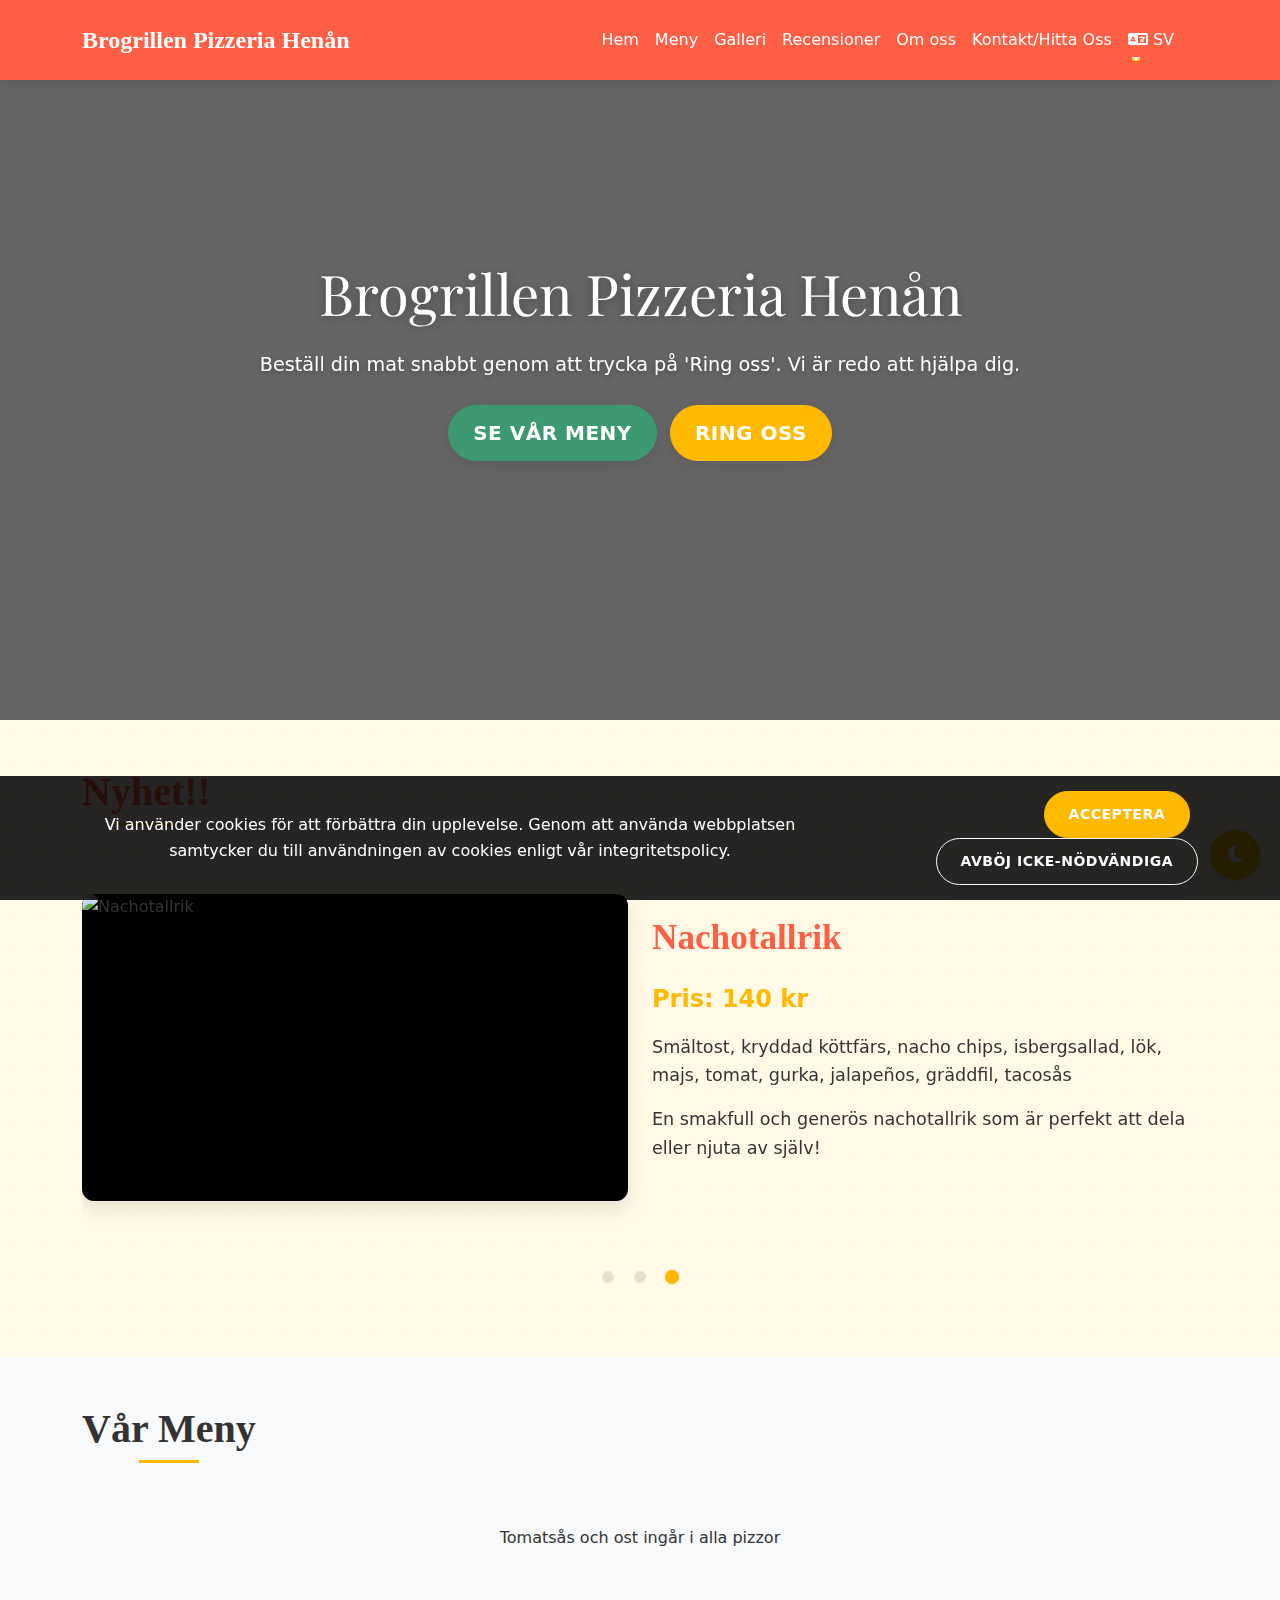
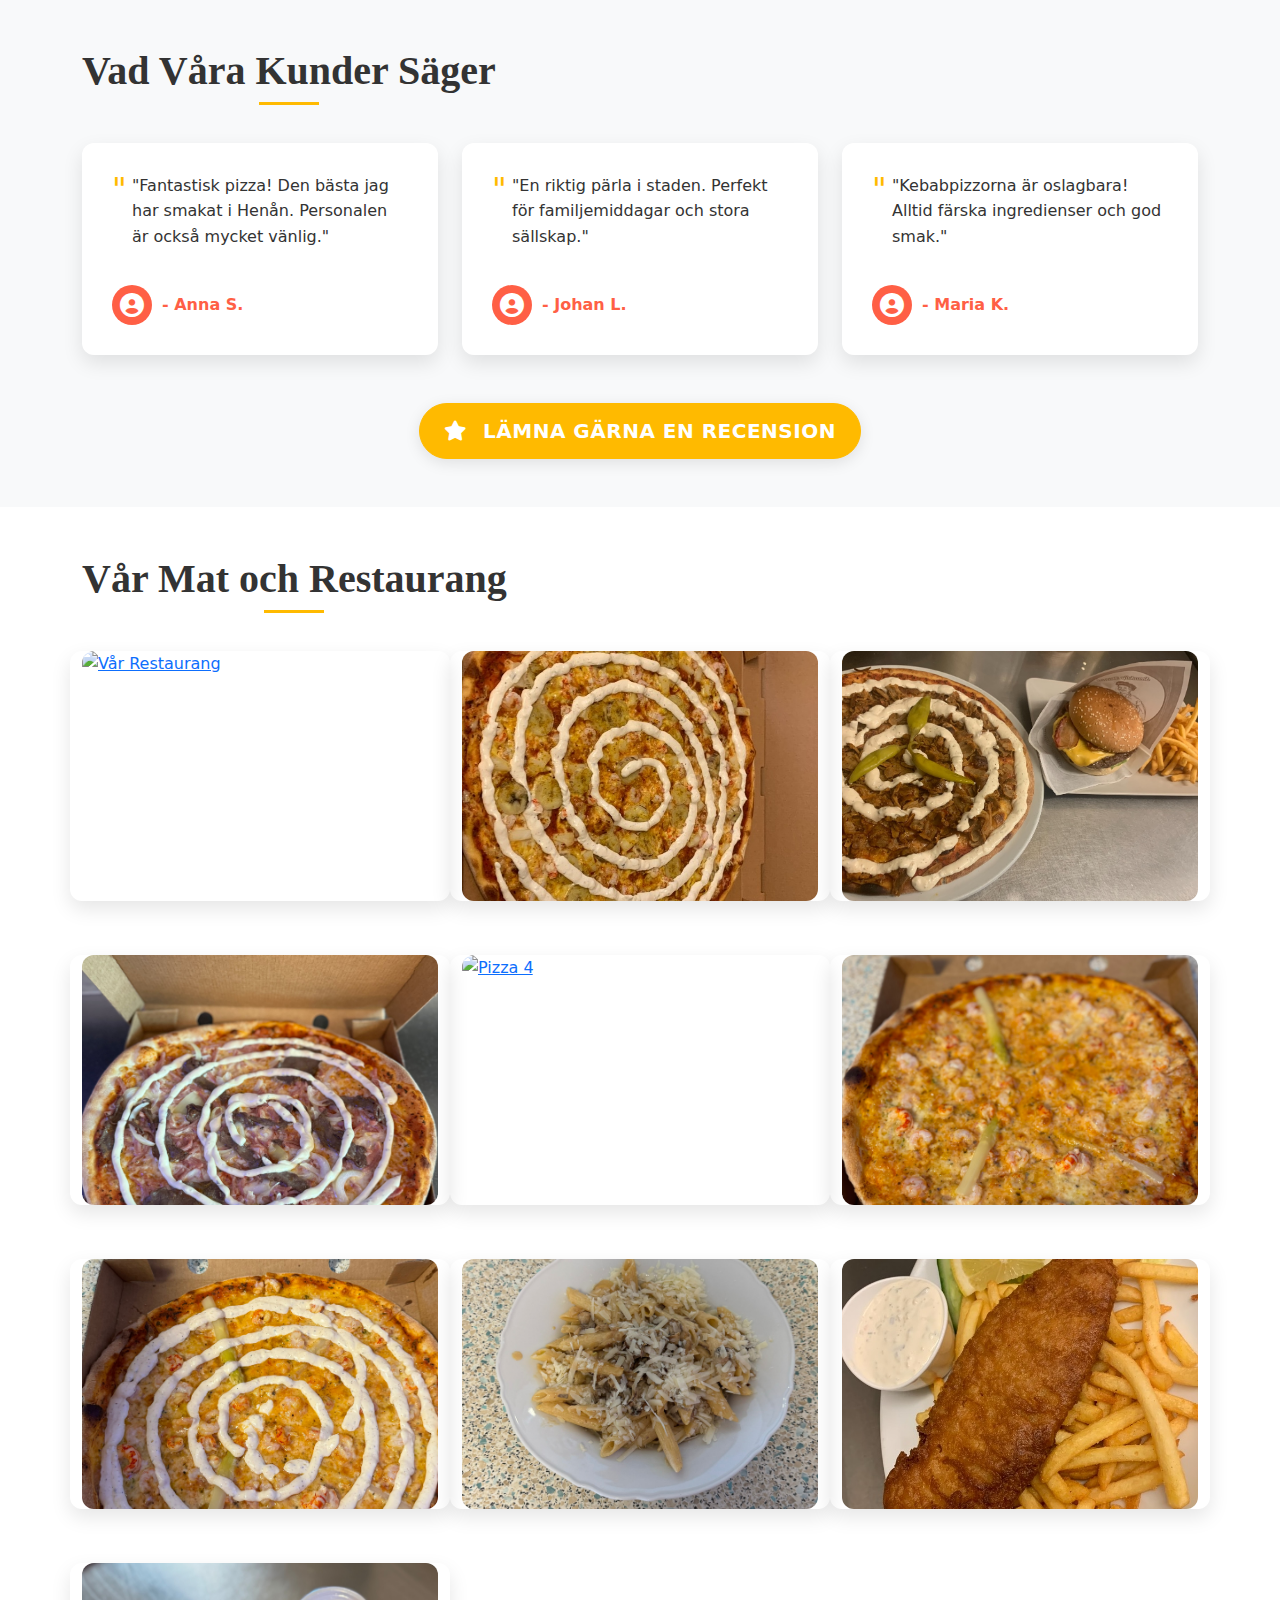
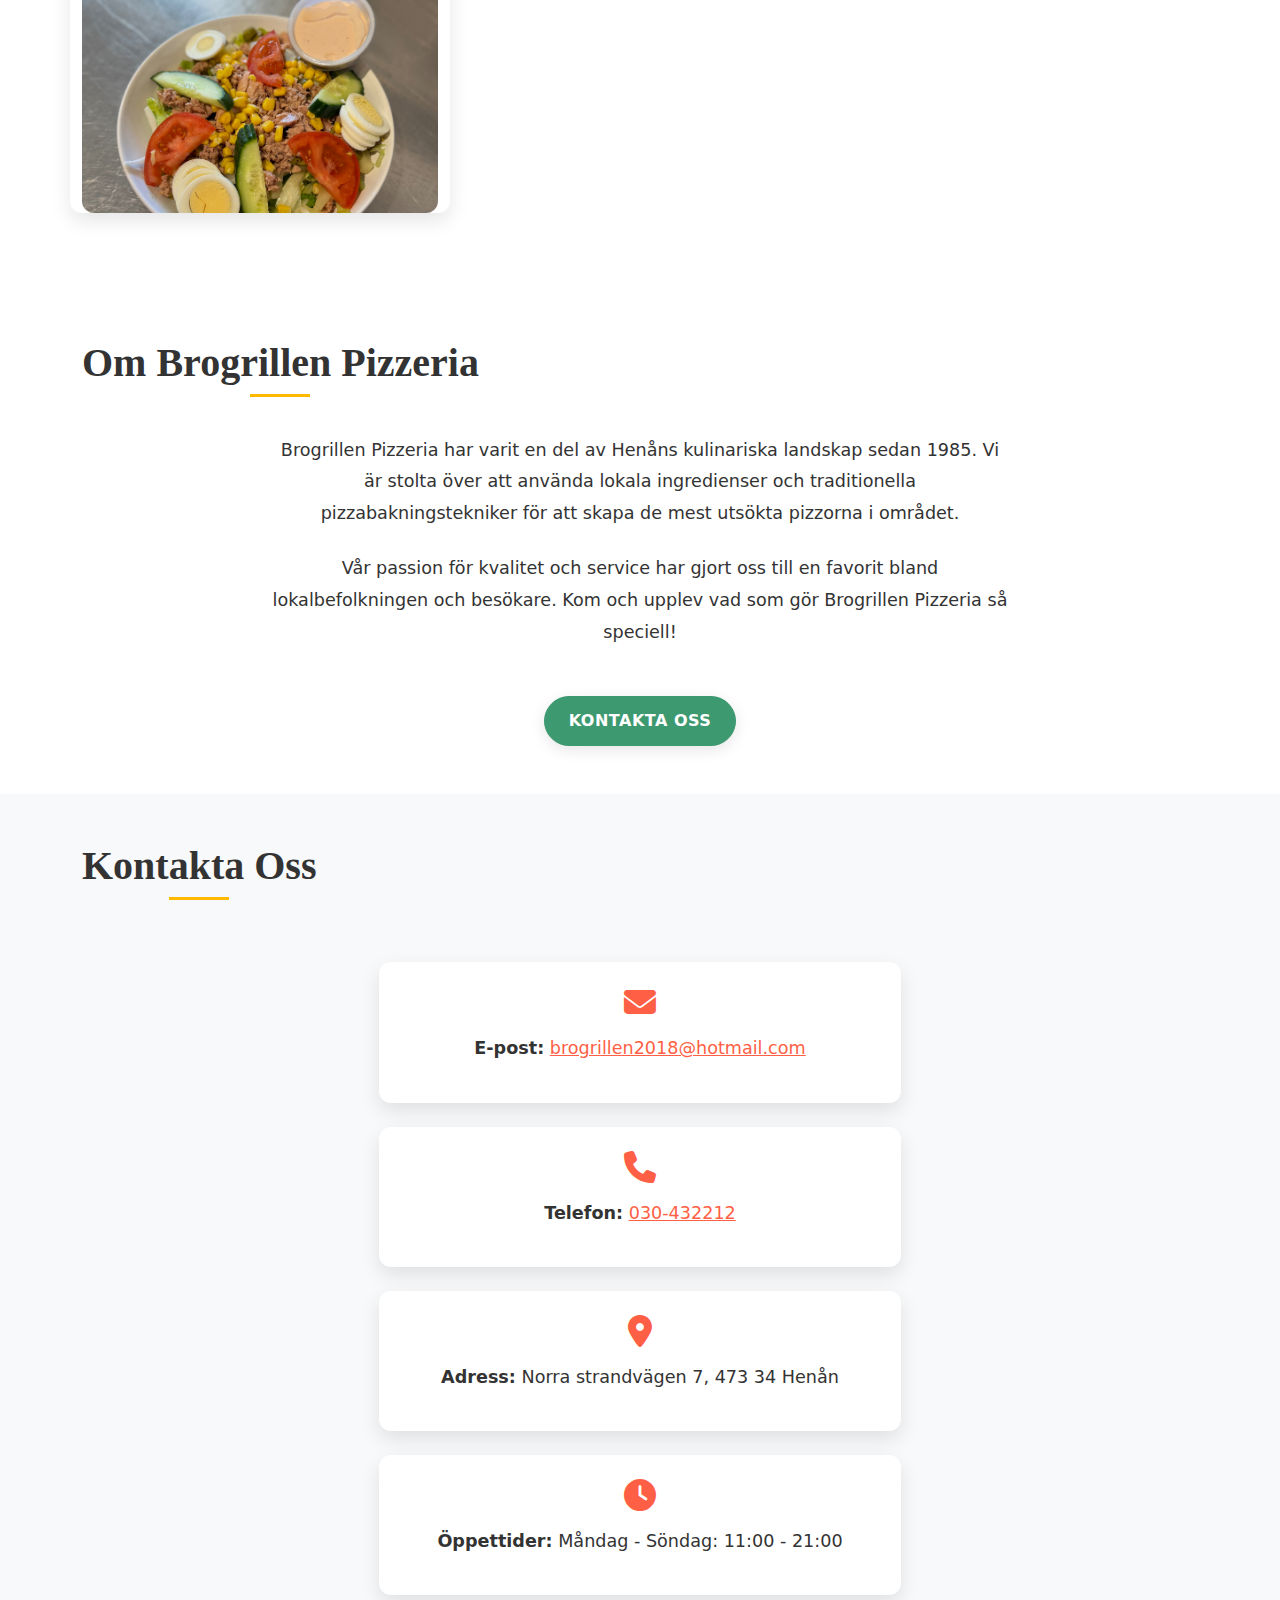
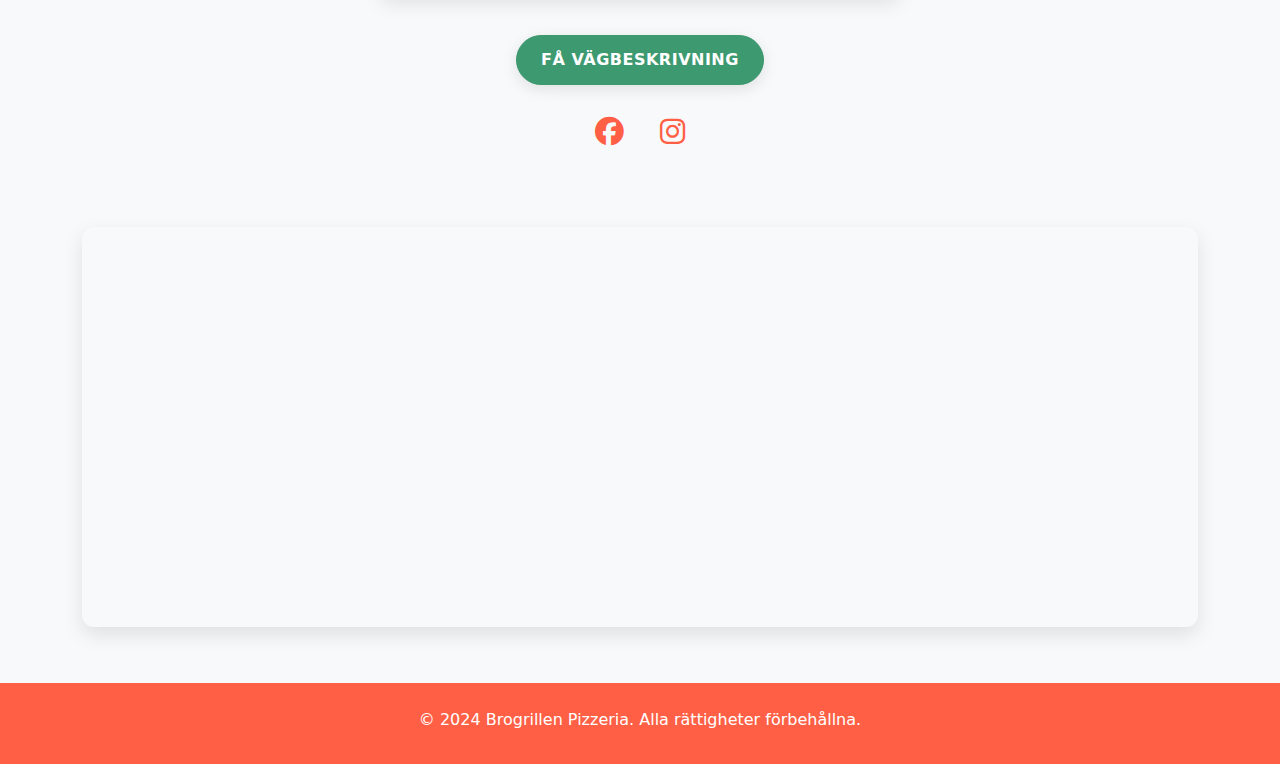
==== commit 816d44e3: "Add files via upload" ====
--- a/index.html
+++ b/index.html
@@ -1,6 +1,7 @@
 <!DOCTYPE html>
 <html lang="sv">
 <head>
+    <!-- Preconnect to critical domains -->
     <link rel="preconnect" href="https://cdn.jsdelivr.net" crossorigin>
     <link rel="preconnect" href="https://cdnjs.cloudflare.com" crossorigin>
     <link rel="preconnect" href="https://fonts.googleapis.com" crossorigin>
@@ -11,12 +12,11 @@
     <title>Brogrillen Pizzeria - Henån</title>
     <meta name="description" content="Välkommen till Brogrillen Pizzeria i Henån – en mysig plats för dig som vill njuta av god mat och trevlig atmosfär. Vi har något för alla smaker!">
     
-    <!-- Preload critical images -->
-    <link rel="preload" as="image" href="utsida.jpg">
-    <link rel="preload" as="image" href="jultomte.jpg">
+    <!-- Preload critical images with fetchpriority high -->
+    <link rel="preload" as="image" href="utsida.jpg" fetchpriority="high">
     
     <!-- Preload critical fonts -->
-    <link rel="preload" as="font" type="font/woff2" href="https://fonts.gstatic.com/s/poppins/v22/pxiByp8kv8JHgFVrLCz7Z1xlFd2JQEk.woff2" crossorigin>
+    <link rel="preload" as="font" type="font/woff2" href="https://fonts.gstatic.com/s/poppins/v22/pxiByp8kv8JHgFVrLCz7Z1xlFd2JQEk.woff2" crossorigin fetchpriority="high">
     
     <!-- Favicon -->
     <link rel="apple-touch-icon" sizes="180x180" href="apple-touch-icon.png">
@@ -30,6 +30,7 @@
     <meta property="og:url" content="https://www.brogrillen.com">
     <meta property="og:type" content="website">
     
+    <!-- Defer non-critical CSS -->
     <link rel="preload" href="https://cdn.jsdelivr.net/npm/bootstrap@5.1.3/dist/css/bootstrap.min.css" as="style" onload="this.onload=null;this.rel='stylesheet'">
     <noscript>
         <link href="https://cdn.jsdelivr.net/npm/bootstrap@5.1.3/dist/css/bootstrap.min.css" rel="stylesheet">
@@ -55,6 +56,7 @@
         <link rel="stylesheet" href="https://cdnjs.cloudflare.com/ajax/libs/aos/2.3.4/aos.css">
     </noscript>    
     
+    <!-- Inline critical JSON-LD for SEO -->
     <script type="application/ld+json">
         {
           "@context": "https://schema.org",
@@ -62,7 +64,6 @@
           "@id": "https://brogrillen.com/",
           "name": "Brogrillen Pizzeria",
           "headline": "Brogrillen Pizzeria - Henån",
-
           "image": "BrogrillenLogo.webp",
           "logo": "BrogrillenLogo.webp",
           "description": "En mysig plats i Henån för dig som vill njuta av god mat.",
@@ -101,877 +102,14 @@
         }
         </script>
 
-    <style>
-        :root {
-            --primary-color: #FF5F45;
-            --secondary-color: #FFBA00;
-            --text-color: #333333;
-            --background-color: #FFFFFF;
-            --accent-color: #3D9970;
-            --dark-bg-color: #121212;
-            --dark-text-color: #FFFFFF;
-            --dark-primary-color: #FF7A6B;
-            --dark-secondary-color: #FFD04D;
-            --light-gray: #f8f9fa;
-            --card-shadow: 0 8px 20px rgba(0,0,0,0.1);
-            --transition-normal: all 0.3s ease;
-            --border-radius: 12px;
-            --section-padding: 5rem 0;
-        }
-
-        body {
-            font-family: 'Poppins', sans-serif;
-            color: var(--text-color);
-            background-color: var(--background-color);
-            scroll-behavior: smooth;
-            transition: var(--transition-normal);
-            line-height: 1.6;
-        }
-
-        h1, h2, h3 {
-            font-family: 'Playfair Display', serif;
-            font-weight: 700;
-        }
-
-        h2 {
-            font-size: 2.5rem;
-            margin-bottom: 2rem;
-            position: relative;
-            display: inline-block;
-        }
-
-        h2:after {
-            content: '';
-            position: absolute;
-            width: 60px;
-            height: 3px;
-            background-color: var(--secondary-color);
-            bottom: -10px;
-            left: 50%;
-            transform: translateX(-50%);
-        }
-
-        body.dark-mode {
-            background-color: var(--dark-bg-color);
-            color: var(--dark-text-color);
-        }
-
-        body.dark-mode .navbar {
-            background-color: rgba(18, 18, 18, 0.95) !important;
-            box-shadow: 0 4px 20px rgba(0,0,0,0.3);
-        }
-
-        body.dark-mode .navbar-brand, 
-        body.dark-mode .nav-link {
-            color: var(--dark-text-color) !important;
-        }
-
-        body.dark-mode .dropdown-menu {
-            background-color: var(--dark-bg-color);
-            box-shadow: 0 8px 20px rgba(0,0,0,0.4);
-        }
-
-        body.dark-mode .dropdown-item {
-            color: var(--dark-text-color);
-        }
-
-        body.dark-mode .dropdown-item:hover {
-            background-color: var(--dark-secondary-color);
-            color: var(--dark-bg-color);
-        }
-
-        body.dark-mode .menu-selector button {
-            background-color: var(--dark-primary-color);
-            color: var(--dark-text-color);
-        }
-
-        body.dark-mode .menu-selector button:hover,
-        body.dark-mode .menu-selector button.active {
-            background-color: var(--dark-secondary-color);
-            color: var(--dark-bg-color);
-        }
-
-        body.dark-mode .menu-item {
-            background-color: #1E1E1E;
-            color: var(--dark-text-color);
-            box-shadow: 0 6px 15px rgba(0,0,0,0.3);
-        }
-
-        body.dark-mode .gallery-image {
-            border: 2px solid var(--dark-secondary-color);
-        }
-
-        .navbar {
-            background-color: rgba(255, 255, 255, 0.95);
-            box-shadow: 0 2px 15px rgba(0,0,0,0.1);
-            transition: all 0.4s ease;
-            padding: 1rem 0;
-        }
-
-        .navbar.scrolled {
-            background-color: var(--primary-color) !important;
-            padding: 0.7rem 0;
-        }
-
-        .navbar-brand {
-            font-family: 'Playfair Display', serif;
-            font-weight: 700;
-            font-size: 1.5rem;
-            color: var(--primary-color) !important;
-        }
-
-        .navbar-brand:hover {
-            transform: scale(1.05);
-        }
-
-        .nav-link {
-            color: var(--text-color) !important;
-            font-weight: 500;
-            position: relative;
-            margin: 0 0.5rem;
-            padding: 0.5rem 0 !important;
-            transition: var(--transition-normal);
-        }
-
-        .navbar.scrolled .nav-link,
-        .navbar.scrolled .navbar-brand {
-            color: white !important;
-        }
-
-        .nav-link::after {
-            content: '';
-            position: absolute;
-            width: 0;
-            height: 2px;
-            bottom: 0;
-            left: 0;
-            background-color: var(--secondary-color);
-            transition: width 0.3s ease;
-        }
-
-        .nav-link:hover::after {
-            width: 100%;
-        }
-
-        .navbar-toggler {
-            border: 2px solid var(--primary-color);
-            padding: 0.25rem 0.5rem;
-            background-color: rgba(255, 255, 255, 0.072);
-        }
-
-        .navbar-toggler:focus {
-            box-shadow: none;
-            outline: none;
-        }
-
-        .navbar-toggler-icon {
-            background-image: url("data:image/svg+xml;charset=utf8,%3Csvg viewBox='0 0 30 30' xmlns='http://www.w3.org/2000/svg'%3E%3Cpath stroke='rgba(255, 186, 0, 1)' stroke-width='2' stroke-linecap='round' stroke-miterlimit='10' d='M4 7h22M4 15h22M4 23h22'/%3E%3C/svg%3E");
-        }
-
-        body.dark-mode .navbar-toggler {
-            background-color: rgba(18, 18, 18, 0.9);
-            border-color: var(--dark-secondary-color);
-        }
-
-        body.dark-mode .navbar-toggler-icon {
-            background-image: url("data:image/svg+xml;charset=utf8,%3Csvg viewBox='0 0 30 30' xmlns='http://www.w3.org/2000/svg'%3E%3Cpath stroke='rgba(255, 208, 77, 1)' stroke-width='2' stroke-linecap='round' stroke-miterlimit='10' d='M4 7h22M4 15h22M4 23h22'/%3E%3C/svg%3E");
-        }
-
-        .language-dropdown .dropdown-menu {
-            min-width: auto;
-            border-radius: var(--border-radius);
-            border: none;
-            box-shadow: var(--card-shadow);
-            overflow: hidden;
-        }
-
-        .language-dropdown .dropdown-item {
-            cursor: pointer;
-            padding: 0.5rem 1.5rem;
-            transition: var(--transition-normal);
-        }
-
-        .language-dropdown .dropdown-item.active {
-            background-color: var(--secondary-color);
-            color: white;
-        }
-
-        .hero {
-            background: linear-gradient(rgba(0,0,0,0.5), rgba(0,0,0,0.5));
-            height: 80vh;
-            display: flex;
-            align-items: center;
-            text-align: center;
-            color: white;
-            position: relative;
-            z-index: 1;
-        }
-
-        .hero::after {
-            content: '';
-            position: absolute;
-            top: 0;
-            left: 0;
-            width: 100%;
-            height: 100%;
-            background: rgba(0,0,0,0.2);
-            z-index: -1;
-        }
-
-        .hero-content {
-            padding: 0 1rem;
-            max-width: 800px;
-            margin: 0 auto;
-        }
-
-        .hero-content h1 {
-            font-size: 3.5rem;
-            margin-bottom: 1.5rem;
-            text-shadow: 0 2px 10px rgba(0,0,0,0.3);
-        }
-
-        .hero-content p {
-            font-size: 1.2rem;
-            margin-bottom: 2rem;
-            text-shadow: 0 2px 5px rgba(0,0,0,0.3);
-        }
-
-        .btn {
-            border-radius: 50px;
-            padding: 0.75rem 1.5rem;
-            font-weight: 600;
-            text-transform: uppercase;
-            letter-spacing: 0.5px;
-            transition: all 0.4s ease;
-            box-shadow: 0 4px 15px rgba(0,0,0,0.1);
-        }
-
-        .btn-primary {
-            background-color: var(--accent-color);
-            border-color: var(--accent-color);
-        }
-
-        .btn-primary:hover {
-            background-color: #328463;
-            border-color: #328463;
-            transform: translateY(-3px);
-            box-shadow: 0 6px 20px rgba(0,0,0,0.15);
-        }
-
-        .btn-success {
-            background-color: var(--secondary-color);
-            border-color: var(--secondary-color);
-        }
-
-        .btn-success:hover {
-            background-color: #e69d00;
-            border-color: #e69d00;
-            transform: translateY(-3px);
-            box-shadow: 0 6px 20px rgba(0,0,0,0.15);
-        }
-
-        .dark-mode-toggle {
-            position: fixed;
-            bottom: 20px;
-            right: 20px;
-            background-color: var(--secondary-color);
-            color: white;
-            border: none;
-            border-radius: 50%;
-            width: 50px;
-            height: 50px;
-            font-size: 1.2rem;
-            cursor: pointer;
-            box-shadow: 0 4px 15px rgba(0,0,0,0.15);
-            transition: all 0.4s ease;
-            z-index: 1000;
-            display: flex;
-            align-items: center;
-            justify-content: center;
-        }
-
-        .dark-mode-toggle:hover {
-            background-color: var(--primary-color);
-            transform: rotate(20deg) scale(1.1);
-            box-shadow: 0 6px 20px rgba(0,0,0,0.2);
-        }
-
-        .menu-section {
-            background-color: var(--light-gray);
-            transition: background-color 0.3s ease;
-            padding: var(--section-padding);
-        }
-
-        body.dark-mode .menu-section {
-            background-color: #1E1E1E;
-        }
-        
-        .hero-image {
-            position: absolute;
-            top: 0;
-            left: 0;
-            width: 100%;
-            height: 100%;
-            object-fit: cover;
-            z-index: -1;
-            filter: brightness(0.7);
-        }
-
-        .menu-selector {
-            display: flex;
-            justify-content: center;
-            flex-wrap: wrap;
-            margin-bottom: 2rem;
-            gap: 10px;
-        }
-
-        .menu-selector button {
-            background-color: var(--secondary-color);
-            color: white;
-            border: none;
-            padding: 10px 25px;
-            cursor: pointer;
-            border-radius: 50px;
-            font-size: 1rem;
-            font-weight: 600;
-            transition: all 0.4s ease;
-            box-shadow: 0 4px 10px rgba(0,0,0,0.1);
-        }
-
-        .menu-selector button:hover,
-        .menu-selector button.active {
-            background-color: var(--primary-color);
-            transform: translateY(-3px);
-            box-shadow: 0 6px 15px rgba(0,0,0,0.15);
-        }
-
-        .menu-item {
-            background-color: white;
-            border-radius: var(--border-radius);
-            overflow: hidden;
-            box-shadow: var(--card-shadow);
-            transition: all 0.4s ease;
-            min-height: 120px;
-            height: auto;
-            padding: 25px;
-            display: flex;
-            flex-direction: column;
-            justify-content: space-between;
-        }
-
-        body.dark-mode .menu-item {
-            background-color: #1E1E1E;
-            color: var(--dark-text-color);
-        }
-
-        .menu-item:hover {
-            transform: translateY(-8px);
-            box-shadow: 0 15px 30px rgba(0,0,0,0.15);
-        }
-
-        .menu-item h3 {
-            margin: 0 0 10px 0;
-            font-size: 1.2rem;
-            color: var(--primary-color);
-        }
-
-        .menu-item p {
-            margin: 5px 0 15px 0;
-            font-size: 0.95rem;
-            color: #666;
-        }
-
-        body.dark-mode .menu-item p {
-            color: #ccc;
-        }
-
-        .menu-item .price {
-            color: var(--secondary-color);
-            font-weight: 700;
-            font-size: 1.1rem;
-            margin-top: auto;
-            display: inline-block;
-        }
-
-        /* Nyhet Section Styles */
-        .nyhet-section {
-            background-color: #fff9e6; 
-            transition: background-color 0.3s ease;
-            padding: var(--section-padding);
-            position: relative;
-            overflow: hidden;
-        }
-
-        .nyhet-section::before {
-            content: '';
-            position: absolute;
-            top: 0;
-            left: 0;
-            width: 100%;
-            height: 100%;
-            background-image: radial-gradient(var(--secondary-color) 1px, transparent 1px);
-            background-size: 30px 30px;
-            opacity: 0.1;
-            pointer-events: none;
-        }
-
-        body.dark-mode .nyhet-section {
-            background-color: #33280d;
-        }
-
-        .nyhet-section h2 {
-            color: var(--primary-color); 
-        }
-
-        .nyhet-section .carousel-indicators {
-            position: static;
-            margin-top: 30px;
-        }
-
-        .nyhet-section .carousel-indicators button {
-            width: 12px;
-            height: 12px;
-            border-radius: 50%;
-            background-color: rgba(0, 0, 0, 0.2);
-            margin: 0 5px;
-            transition: all 0.3s ease;
-        }
-
-        .nyhet-section .carousel-indicators .active {
-            background-color: var(--secondary-color);
-            transform: scale(1.2);
-        }
-
-        .nyhet-section .carousel-indicators {
-            display: flex;
-            justify-content: center;
-            gap: 10px;
-        }
-
-        .nyhet-section .carousel-item {
-            padding: 30px 0;
-        }
-
-        .nyhet-section .carousel-item img,
-        .nyhet-section .carousel-item video {
-            border-radius: var(--border-radius);
-            box-shadow: var(--card-shadow);
-            transition: all 0.4s ease;
-        }
-
-        .nyhet-section h3 {
-            font-size: 2.2rem;
-            margin-bottom: 20px;
-            color: var(--primary-color);
-        }
-
-        .nyhet-section p.price {
-            font-size: 1.5rem;
-            color: var(--secondary-color);
-            margin-bottom: 15px;
-            font-weight: 700;
-        }
-
-        .nyhet-section p {
-            font-size: 1.1rem;
-            line-height: 1.6;
-        }
-
-        @media (max-width: 767px) {
-            .nyhet-section .row {
-                flex-direction: column;
-            }
-            .nyhet-section .col-md-6 {
-                max-width: 100%;
-            }
-            .hero-content h1 {
-                font-size: 2.5rem;
-            }
-            h2 {
-                font-size: 2rem;
-            }
-            .nyhet-section h3 {
-                font-size: 1.8rem;
-            }
-        }
-        
-        /* Gallery section styles */
-        .gallery-section {
-            padding: var(--section-padding);
-            background-color: white;
-        }
-
-        body.dark-mode .gallery-section {
-            background-color: #1E1E1E;
-        }
-
-        .gallery-item {
-            margin-bottom: 30px;
-            transition: all 0.4s ease;
-            border-radius: var(--border-radius);
-            overflow: hidden;
-            box-shadow: var(--card-shadow);
-        }
-
-        .gallery-item:hover {
-            transform: translateY(-10px);
-        }
-
-        .gallery-image {
-            width: 100%;
-            height: 250px;
-            object-fit: cover;
-            transition: all 0.5s ease;
-            border-radius: var(--border-radius);
-        }
-
-        .gallery-item:hover .gallery-image {
-            transform: scale(1.08);
-        }
-
-        /* Media Wrapper Styles */
-        .media-wrapper {
-            position: relative;
-            width: 100%;
-            padding-top: 56.25%; /* 16:9 Aspect Ratio */
-            overflow: hidden;
-            background-color: #000;
-            border-radius: var(--border-radius);
-            box-shadow: var(--card-shadow);
-        }
-
-        .media-wrapper img,
-        .media-wrapper video {
-            position: absolute;
-            top: 0;
-            left: 0;
-            width: 100%;
-            height: 100%;
-            object-fit: cover;
-            transition: transform 0.5s ease;
-        }
-
-        .media-wrapper:hover img,
-        .media-wrapper:hover video {
-            transform: scale(1.05);
-        }
-
-        /* Testimonials section */
-        .testimonials-section {
-            background-color: var(--light-gray);
-            padding: var(--section-padding);
-            position: relative;
-            overflow: hidden;
-        }
-
-        body.dark-mode .testimonials-section {
-            background-color: #2C2C2C;
-        }
-
-        .testimonial {
-            background-color: white;
-            border-radius: var(--border-radius);
-            padding: 30px;
-            box-shadow: var(--card-shadow);
-            transition: all 0.4s ease;
-            min-height: 200px;
-            display: flex;
-            flex-direction: column;
-            justify-content: space-between;
-            text-align: left;
-        }
-
-        body.dark-mode .testimonial {
-            background-color: #1E1E1E;
-            color: var(--dark-text-color);
-        }
-
-        .testimonial:hover {
-            transform: translateY(-10px);
-            box-shadow: 0 20px 40px rgba(0,0,0,0.15);
-        }
-
-        .testimonial p {
-            font-style: italic;
-            position: relative;
-            padding-left: 20px;
-            margin-bottom: 20px;
-        }
-
-        .testimonial p::before {
-            content: '"';
-            position: absolute;
-            left: 0;
-            top: 0;
-            font-size: 2rem;
-            color: var(--secondary-color);
-            line-height: 1;
-        }
-
-        .testimonial h5 {
-            color: var(--primary-color);
-            font-weight: 600;
-            margin-top: auto;
-        }
-
-        .testimonial-author {
-            display: flex;
-            align-items: center;
-            margin-top: 15px;
-        }
-        
-        .testimonial-author .avatar {
-            width: 40px;
-            height: 40px;
-            border-radius: 50%;
-            background-color: var(--primary-color);
-            color: white;
-            display: flex;
-            align-items: center;
-            justify-content: center;
-            margin-right: 10px;
-            font-size: 1.5rem;
-        }
-        
-        .testimonial-author h5 {
-            margin: 0;
-            font-size: 1rem;
-        }
-
-        .btn-warning {
-            background-color: var(--secondary-color);
-            border-color: var(--secondary-color);
-            color: white;
-            font-weight: 600;
-        }
-        
-        .btn-warning:hover {
-            background-color: #e69d00;
-            border-color: #e69d00;
-            transform: translateY(-3px);
-            box-shadow: 0 6px 20px rgba(0,0,0,0.15);
-        }
-
-        /* About section */
-        #about {
-            padding: var(--section-padding);
-            background-color: white;
-        }
-
-        body.dark-mode #about {
-            background-color: #1E1E1E;
-        }
-
-        #about p {
-            font-size: 1.1rem;
-            line-height: 1.8;
-            margin-bottom: 1.5rem;
-        }
-
-        /* Contact section */
-        #contact {
-            background-color: var(--light-gray);
-            padding: var(--section-padding);
-        }
-
-        body.dark-mode #contact {
-            background-color: #1E1E1E;
-            color: var(--dark-text-color);
-        }
-
-        #contact p {
-            font-size: 1.1rem;
-            margin-bottom: 1rem;
-        }
-
-        #contact a {
-            color: var(--primary-color);
-            transition: all 0.3s ease;
-        }
-
-        #contact a:hover {
-            color: var(--secondary-color);
-            text-decoration: none;
-        }
-
-        .contact-card {
-            background-color: white;
-            border-radius: var(--border-radius);
-            box-shadow: var(--card-shadow);
-            transition: all 0.3s ease;
-        }
-
-        body.dark-mode .contact-card {
-            background-color: #1E1E1E;
-            box-shadow: 0 8px 20px rgba(0,0,0,0.3);
-        }
-        
-        .contact-card:hover {
-            transform: translateY(-5px);
-            box-shadow: 0 15px 30px rgba(0,0,0,0.15);
-        }
-
-        .social-icons {
-            margin-top: 2rem;
-        }
-
-        .social-icons a {
-            color: var(--primary-color);
-            margin: 0 15px;
-            font-size: 1.8rem;
-            transition: all 0.4s ease;
-            display: inline-block;
-        }
-
-        body.dark-mode .social-icons a {
-            color: var(--dark-text-color);
-        }
-
-        .social-icons a:hover {
-            color: var(--secondary-color);
-            transform: translateY(-5px);
-        }
-
-        /* Back to top button */
-        #backToTop {
-            position: fixed;
-            bottom: 80px;
-            right: 20px;
-            background-color: var(--secondary-color);
-            color: white;
-            border: none;
-            border-radius: 50%;
-            width: 50px;
-            height: 50px;
-            font-size: 1.2rem;
-            cursor: pointer;
-            display: none;
-            align-items: center;
-            justify-content: center;
-            z-index: 1000;
-            transition: all 0.4s ease;
-            box-shadow: 0 4px 15px rgba(0,0,0,0.2);
-        }
-
-        #backToTop:hover {
-            background-color: var(--primary-color);
-            transform: translateY(-5px) rotate(360deg);
-            box-shadow: 0 8px 25px rgba(0,0,0,0.25);
-        }
-
-        /* Footer */
-        footer {
-            background-color: var(--primary-color);
-            color: white;
-            padding: 2rem 0;
-        }
-
-        footer p {
-            margin-bottom: 0.5rem;
-        }
-
-        footer a {
-            color: rgba(255,255,255,0.8);
-            transition: color 0.3s ease;
-        }
-
-        footer a:hover {
-            color: white;
-            text-decoration: none;
-        }
-
-        /* Lightbox optimizations */
-        .lb-image {
-            max-width: 100%;
-            height: auto !important;
-            border-radius: 8px;
-        }
-
-        .lb-outerContainer {
-            border-radius: 8px;
-            min-width: 320px;
-            min-height: 240px;
-        }
-
-        .lb-dataContainer {
-            border-radius: 0 0 8px 8px;
-        }
-
-        /* Web Font Loading Optimization */
-        @font-face {
-            font-family: 'Poppins';
-            font-style: normal;
-            font-weight: 300;
-            font-display: swap;
-            src: url(https://fonts.gstatic.com/s/poppins/v22/pxiByp8kv8JHgFVrLDz7Z1xlFd2JQEk.woff2) format('woff2');
-        }
-
-        @font-face {
-            font-family: 'Poppins';
-            font-style: normal;
-            font-weight: 400;
-            font-display: swap;
-            src: url(https://fonts.gstatic.com/s/poppins/v22/pxiEyp8kv8JHgFVrJJfecnFHGPc.woff2) format('woff2');
-        }
-
-        @font-face {
-            font-family: 'Poppins';
-            font-style: normal;
-            font-weight: 600;
-            font-display: swap;
-            src: url(https://fonts.gstatic.com/s/poppins/v22/pxiByp8kv8JHgFVrLEj6Z1xlFd2JQEk.woff2) format('woff2');
-        }
-
-        @font-face {
-            font-family: 'Poppins';
-            font-style: normal;
-            font-weight: 700;
-            font-display: swap;
-            src: url(https://fonts.gstatic.com/s/poppins/v22/pxiByp8kv8JHgFVrLCz7Z1xlFd2JQEk.woff2) format('woff2');
-        }
-
-        @font-face {
-            font-family: 'Playfair Display';
-            font-style: normal;
-            font-weight: 400;
-            font-display: swap;
-            src: local('Playfair Display Regular'), local('PlayfairDisplay-Regular'),
-                 url(https://fonts.gstatic.com/s/playfairdisplay/v36/nuFiD-vYSZviVYUb_rj3ij__anPXDTzYgEM86xQ.woff2) format('woff2');
-        }
-
-        @font-face {
-            font-family: 'Playfair Display';
-            font-style: normal;
-            font-weight: 700;
-            font-display: swap;
-            src: local('Playfair Display Bold'), local('PlayfairDisplay-Bold'),
-                 url(https://fonts.gstatic.com/s/playfairdisplay/v36/nuFiD-vYSZviVYUb_rj3ij__anPXDTjYgEM86xQ.woff2) format('woff2');
-        }
-
-        /* Ensure smooth font transitions */
-        body {
-            font-family: system-ui, -apple-system, BlinkMacSystemFont, 'Segoe UI', 'Poppins', sans-serif;
-            font-synthesis: none;
-        }
-
-        h1, h2, h3 {
-            font-family: 'Playfair Display', Georgia, 'Times New Roman', serif;
-            font-synthesis: none;
-        }
-        
-        /* Animation classes */
-        .fadeIn {
-            animation: fadeIn 1s ease-in-out;
-        }
-        
-        @keyframes fadeIn {
-            from { opacity: 0; }
-            to { opacity: 1; }
-        }
-    </style>
+    <!-- Inline critical CSS (minified) -->
+    <style>:root{--primary-color:#FF5F45;--secondary-color:#FFBA00;--text-color:#333;--background-color:#FFF;--accent-color:#3D9970;--dark-bg-color:#121212;--dark-text-color:#FFF;--dark-primary-color:#FF7A6B;--dark-secondary-color:#FFD04D;--light-gray:#f8f9fa;--card-shadow:0 8px 20px rgba(0,0,0,.1);--transition-normal:all .3s ease;--border-radius:12px;--section-padding:5rem 0}body{font-family:'Poppins',sans-serif;color:var(--text-color);background-color:var(--background-color);scroll-behavior:smooth;transition:var(--transition-normal);line-height:1.6}h1,h2,h3{font-family:'Playfair Display',serif;font-weight:700}h2{font-size:2.5rem;margin-bottom:2rem;position:relative;display:inline-block}h2:after{content:'';position:absolute;width:60px;height:3px;background-color:var(--secondary-color);bottom:-10px;left:50%;transform:translateX(-50%)}body.dark-mode{background-color:var(--dark-bg-color);color:var(--dark-text-color)}body.dark-mode .navbar{background-color:rgba(18,18,18,.95)!important;box-shadow:0 4px 20px rgba(0,0,0,.3)}body.dark-mode .navbar-brand,body.dark-mode .nav-link{color:var(--dark-text-color)!important}body.dark-mode .dropdown-menu{background-color:var(--dark-bg-color);box-shadow:0 8px 20px rgba(0,0,0,.4)}body.dark-mode .dropdown-item{color:var(--dark-text-color)}body.dark-mode .dropdown-item:hover{background-color:var(--dark-secondary-color);color:var(--dark-bg-color)}body.dark-mode .menu-selector button{background-color:var(--dark-primary-color);color:var(--dark-text-color)}body.dark-mode .menu-selector button:hover,body.dark-mode .menu-selector button.active{background-color:var(--dark-secondary-color);color:var(--dark-bg-color)}body.dark-mode .menu-item{background-color:#1E1E1E;color:var(--dark-text-color);box-shadow:0 6px 15px rgba(0,0,0,.3)}body.dark-mode .gallery-image{border:2px solid var(--dark-secondary-color)}.navbar{background-color:var(--primary-color);box-shadow:0 2px 15px rgba(0,0,0,.1);transition:all .4s ease;padding:1rem 0}.navbar.scrolled{background-color:var(--primary-color)!important;padding:.7rem 0}.navbar-brand{font-family:'Playfair Display',serif;font-weight:700;font-size:1.5rem;color:#fff!important}.navbar-brand:hover{transform:scale(1.05)}.nav-link{color:#fff!important;font-weight:500;position:relative;margin:0 .5rem;padding:.5rem 0!important;transition:var(--transition-normal)}.navbar.scrolled .nav-link,.navbar.scrolled .navbar-brand{color:#fff!important}.nav-link::after{content:'';position:absolute;width:0;height:2px;bottom:0;left:0;background-color:var(--secondary-color);transition:width .3s ease}.nav-link:hover::after{width:100%}.navbar-toggler{border:2px solid var(--primary-color);padding:.25rem .5rem;background-color:rgba(255,95,69,0)}body.dark-mode .navbar-toggler{background-color:rgba(18,18,18,.9);border-color:var(--dark-secondary-color)}body.dark-mode .navbar-toggler-icon{background-image:url("data:image/svg+xml;charset=utf8,%3Csvg viewBox='0 0 30 30' xmlns='http://www.w3.org/2000/svg'%3E%3Cpath stroke='rgba(255, 255, 255, 1)' stroke-width='2' stroke-linecap='round' stroke-miterlimit='10' d='M4 7h22M4 15h22M4 23h22'/%3E%3C/svg%3E")}body.dark-mode .navbar-toggler-icon{background-image:url("data:image/svg+xml;charset=utf8,%3Csvg viewBox='0 0 30 30' xmlns='http://www.w3.org/2000/svg'%3E%3Cpath stroke='rgba(255, 255, 255, 1)' stroke-width='2' stroke-linecap='round' stroke-miterlimit='10' d='M4 7h22M4 15h22M4 23h22'/%3E%3C/svg%3E")}
+.language-dropdown .dropdown-menu{min-width:auto;border-radius:var(--border-radius);border:none;box-shadow:var(--card-shadow);overflow:hidden}.language-dropdown .dropdown-item{cursor:pointer;padding:.5rem 1.5rem;transition:var(--transition-normal)}.language-dropdown .dropdown-item.active{background-color:var(--secondary-color);color:#fff}.hero{background:linear-gradient(rgba(0,0,0,.5),rgba(0,0,0,.5));height:80vh;display:flex;align-items:center;text-align:center;color:#fff;position:relative;z-index:1;transform:translateZ(0);contain:layout paint}.hero::after{content:'';position:absolute;top:0;left:0;width:100%;height:100%;background:rgba(0,0,0,.2);z-index:-1;transform:translateZ(0);will-change:transform}.hero-content{padding:0 1rem;max-width:800px;margin:0 auto}.hero-content h1{font-size:3.5rem;margin-bottom:1.5rem;text-shadow:0 2px 10px rgba(0,0,0,.3)}.hero-content p{font-size:1.2rem;margin-bottom:2rem;text-shadow:0 2px 5px rgba(0,0,0,.3)}.btn{border-radius:50px;padding:.75rem 1.5rem;font-weight:600;text-transform:uppercase;letter-spacing:.5px;transition:all .4s ease;box-shadow:0 4px 15px rgba(0,0,0,.1)}.btn-primary{background-color:var(--accent-color);border-color:var(--accent-color)}.btn-primary:hover{background-color:#328463;border-color:#328463;transform:translateY(-3px);box-shadow:0 6px 20px rgba(0,0,0,.15)}.btn-success{background-color:var(--secondary-color);border-color:var(--secondary-color)}.btn-success:hover{background-color:#e69d00;border-color:#e69d00;transform:translateY(-3px);box-shadow:0 6px 20px rgba(0,0,0,.15)}.dark-mode-toggle{position:fixed;bottom:20px;right:20px;background-color:var(--secondary-color);color:#fff;border:none;border-radius:50%;width:50px;height:50px;font-size:1.2rem;cursor:pointer;box-shadow:0 4px 15px rgba(0,0,0,.15);transition:all .4s ease;z-index:1000;display:flex;align-items:center;justify-content:center}.dark-mode-toggle:hover{background-color:var(--primary-color);transform:rotate(20deg) scale(1.1);box-shadow:0 6px 20px rgba(0,0,0,.2)}.menu-section{background-color:var(--light-gray);transition:background-color .3s ease;padding:var(--section-padding)}body.dark-mode .menu-section{background-color:#1E1E1E}.hero-image{position:absolute;top:0;left:0;width:100%;height:100%;object-fit:cover;z-index:-1;filter:brightness(.7);transform:translateZ(0);will-change:transform}.menu-selector{display:flex;justify-content:center;flex-wrap:wrap;margin-bottom:2rem;gap:10px}.menu-selector button{background-color:var(--secondary-color);color:#fff;border:none;padding:10px 25px;cursor:pointer;border-radius:50px;font-size:1rem;font-weight:600;transition:all .4s ease;box-shadow:0 4px 10px rgba(0,0,0,.1)}.menu-selector button:hover,.menu-selector button.active{background-color:var(--primary-color);transform:translateY(-3px);box-shadow:0 6px 15px rgba(0,0,0,.15)}.menu-item{background-color:#fff;border-radius:var(--border-radius);overflow:hidden;box-shadow:var(--card-shadow);transition:all .4s ease;min-height:120px;height:auto;padding:25px;display:flex;flex-direction:column;justify-content:space-between}body.dark-mode .menu-item{background-color:#1E1E1E;color:var(--dark-text-color)}.menu-item:hover{transform:translateY(-8px);box-shadow:0 15px 30px rgba(0,0,0,.15)}.menu-item h3{margin:0 0 10px 0;font-size:1.2rem;color:var(--primary-color)}.menu-item p{margin:5px 0 15px 0;font-size:.95rem;color:#666}body.dark-mode .menu-item p{color:#ccc}.menu-item .price{color:var(--secondary-color);font-weight:700;font-size:1.1rem;margin-top:auto;display:inline-block}.nyhet-section{background-color:#fff9e6;transition:background-color .3s ease;padding:var(--section-padding);position:relative;overflow:hidden}.nyhet-section::before{content:'';position:absolute;top:0;left:0;width:100%;height:100%;background-image:radial-gradient(var(--secondary-color) 1px,transparent 1px);background-size:30px 30px;opacity:.1;pointer-events:none}body.dark-mode .nyhet-section{background-color:#33280d}.nyhet-section h2{color:var(--primary-color)}.nyhet-section .carousel-indicators{position:static;margin-top:30px}.nyhet-section .carousel-indicators button{width:12px;height:12px;border-radius:50%;background-color:rgba(0,0,0,.2);margin:0 5px;transition:all .3s ease}.nyhet-section .carousel-indicators .active{background-color:var(--secondary-color);transform:scale(1.2)}.nyhet-section .carousel-indicators{display:flex;justify-content:center;gap:10px}.nyhet-section .carousel-item{padding:30px 0}.nyhet-section .carousel-item img,.nyhet-section .carousel-item video{border-radius:var(--border-radius);box-shadow:var(--card-shadow);transition:all .4s ease}.nyhet-section h3{font-size:2.2rem;margin-bottom:20px;color:var(--primary-color)}.nyhet-section p.price{font-size:1.5rem;color:var(--secondary-color);margin-bottom:15px;font-weight:700}.nyhet-section p{font-size:1.1rem;line-height:1.6}@media (max-width:767px){.nyhet-section .row{flex-direction:column}.nyhet-section .col-md-6{max-width:100%}.hero-content h1{font-size:2.5rem}h2{font-size:2rem}.nyhet-section h3{font-size:1.8rem}}.gallery-section{padding:var(--section-padding);background-color:#fff}body.dark-mode .gallery-section{background-color:#1E1E1E}.gallery-item{margin-bottom:30px;transition:all .4s ease;border-radius:var(--border-radius);overflow:hidden;box-shadow:var(--card-shadow)}.gallery-item:hover{transform:translateY(-10px)}.gallery-image{width:100%;height:250px;object-fit:cover;transition:all .5s ease;border-radius:var(--border-radius)}.gallery-item:hover .gallery-image{transform:scale(1.08)}.media-wrapper{position:relative;width:100%;padding-top:56.25%;overflow:hidden;background-color:#000;border-radius:var(--border-radius);box-shadow:var(--card-shadow)}.media-wrapper img,.media-wrapper video{position:absolute;top:0;left:0;width:100%;height:100%;object-fit:cover;transition:transform .5s ease}.media-wrapper:hover img,.media-wrapper:hover video{transform:scale(1.05)}.testimonials-section{background-color:var(--light-gray);padding:var(--section-padding);position:relative;overflow:hidden}body.dark-mode .testimonials-section{background-color:#2C2C2C}.testimonial{background-color:#fff;border-radius:var(--border-radius);padding:30px;box-shadow:var(--card-shadow);transition:all .4s ease;min-height:200px;display:flex;flex-direction:column;justify-content:space-between;text-align:left}body.dark-mode .testimonial{background-color:#1E1E1E;color:var(--dark-text-color)}.testimonial:hover{transform:translateY(-10px);box-shadow:0 20px 40px rgba(0,0,0,.15)}.testimonial p{font-style:italic;position:relative;padding-left:20px;margin-bottom:20px}.testimonial p::before{content:'"';position:absolute;left:0;top:0;font-size:2rem;color:var(--secondary-color);line-height:1}.testimonial h5{color:var(--primary-color);font-weight:600;margin-top:auto}.testimonial-author{display:flex;align-items:center;margin-top:15px}.testimonial-author .avatar{width:40px;height:40px;border-radius:50%;background-color:var(--primary-color);color:#fff;display:flex;align-items:center;justify-content:center;margin-right:10px;font-size:1.5rem}.testimonial-author h5{margin:0;font-size:1rem}.btn-warning{background-color:var(--secondary-color);border-color:var(--secondary-color);color:#fff;font-weight:600}.btn-warning:hover{background-color:#e69d00;border-color:#e69d00;transform:translateY(-3px);box-shadow:0 6px 20px rgba(0,0,0,.15)}#about{padding:var(--section-padding);background-color:#fff}body.dark-mode #about{background-color:#1E1E1E}#about p{font-size:1.1rem;line-height:1.8;margin-bottom:1.5rem}#contact{background-color:var(--light-gray);padding:var(--section-padding)}body.dark-mode #contact{background-color:#1E1E1E;color:var(--dark-text-color)}#contact p{font-size:1.1rem;margin-bottom:1rem}#contact a{color:var(--primary-color);transition:all .3s ease}#contact a:hover{color:var(--secondary-color);text-decoration:none}.contact-card{background-color:#fff;border-radius:var(--border-radius);box-shadow:var(--card-shadow);transition:all .3s ease}body.dark-mode .contact-card{background-color:#1E1E1E;box-shadow:0 8px 20px rgba(0,0,0,.3)}.contact-card:hover{transform:translateY(-5px);box-shadow:0 15px 30px rgba(0,0,0,.15)}.social-icons{margin-top:2rem}.social-icons a{color:var(--primary-color);margin:0 15px;font-size:1.8rem;transition:all .4s ease;display:inline-block}body.dark-mode .social-icons a{color:var(--dark-text-color)}.social-icons a:hover{color:var(--secondary-color);transform:translateY(-5px)}#backToTop{position:fixed;bottom:80px;right:20px;background-color:var(--secondary-color);color:#fff;border:none;border-radius:50%;width:50px;height:50px;font-size:1.2rem;cursor:pointer;display:none;align-items:center;justify-content:center;z-index:1000;transition:all .4s ease;box-shadow:0 4px 15px rgba(0,0,0,.2)}#backToTop:hover{background-color:var(--primary-color);transform:translateY(-5px) rotate(360deg);box-shadow:0 8px 25px rgba(0,0,0,.25)}footer{background-color:var(--primary-color);color:#fff;padding:2rem 0}footer p{margin-bottom:.5rem}footer a{color:rgba(255,255,255,.8);transition:color .3s ease}footer a:hover{color:#fff;text-decoration:none}.lb-image{max-width:100%;height:auto!important;border-radius:8px}.lb-outerContainer{border-radius:8px;min-width:320px;min-height:240px}.lb-dataContainer{border-radius:0 0 8px 8px}@font-face{font-family:'Poppins';font-style:normal;font-weight:300;font-display:swap;src:url(https://fonts.gstatic.com/s/poppins/v22/pxiByp8kv8JHgFVrLDz7Z1xlFd2JQEk.woff2) format('woff2')}@font-face{font-family:'Poppins';font-style:normal;font-weight:400;font-display:swap;src:url(https://fonts.gstatic.com/s/poppins/v22/pxiEyp8kv8JHgFVrJJfecnFHGPc.woff2) format('woff2')}@font-face{font-family:'Poppins';font-style:normal;font-weight:600;font-display:swap;src:url(https://fonts.gstatic.com/s/poppins/v22/pxiByp8kv8JHgFVrLEj6Z1xlFd2JQEk.woff2) format('woff2')}@font-face{font-family:'Poppins';font-style:normal;font-weight:700;font-display:swap;src:url(https://fonts.gstatic.com/s/poppins/v22/pxiByp8kv8JHgFVrLCz7Z1xlFd2JQEk.woff2) format('woff2')}@font-face{font-family:'Playfair Display';font-style:normal;font-weight:400;font-display:swap;src:local('Playfair Display Regular'),local('PlayfairDisplay-Regular'),url(https://fonts.gstatic.com/s/playfairdisplay/v36/nuFiD-vYSZviVYUb_rj3ij__anPXDTzYgEM86xQ.woff2) format('woff2')}@font-face{font-family:'Playfair Display';font-style:normal;font-weight:700;font-display:swap;src:local('Playfair Display Bold'),local('PlayfairDisplay-Bold'),url(https://fonts.gstatic.com/s/playfairdisplay/v36/nuFiD-vYSZviVYUb_rj3ij__anPXDTjYgEM86xQ.woff2) format('woff2')}body{font-family:system-ui,-apple-system,BlinkMacSystemFont,'Segoe UI','Poppins',sans-serif;font-synthesis:none}h1,h2,h3{font-family:'Playfair Display',Georgia,'Times New Roman',serif;font-synthesis:none}.fadeIn{animation:fadeIn 1s ease-in-out}@keyframes fadeIn{from{opacity:0}to{opacity:1}}
+
+.navbar.scrolled .navbar-toggler-icon{background-image:url("data:image/svg+xml;charset=utf8,%3Csvg viewBox='0 0 30 30' xmlns='http://www.w3.org/2000/svg'%3E%3Cpath stroke='rgba(255, 255, 255, 1)' stroke-width='2' stroke-linecap='round' stroke-miterlimit='10' d='M4 7h22M4 15h22M4 23h22'/%3E%3C/svg%3E")}
+</style>
 </head>
 <body>
-    <!-- Removing Christmas overlay -->
     <button class="dark-mode-toggle" id="darkModeToggle" aria-label="Toggle Dark Mode">
         <i class="fas fa-moon"></i>
     </button>
@@ -1006,7 +144,7 @@
     </nav>
 
     <section id="home" class="section hero">
-        <img src="utsida.jpg" alt="Brogrillen Pizzeria exteriör" class="hero-image" loading="lazy">
+        <img src="utsida.jpg" alt="Brogrillen Pizzeria exteriör" class="hero-image" fetchpriority="high" width="1920" height="1080" decoding="async">
         <div class="container text-center hero-content" data-aos="fade-up">
             <h1 class="display-4 mb-4" data-translate="welcome_title">Brogrillen Pizzeria Henån</h1>
             <p class="lead mb-4" data-translate="welcome_subtitle">Beställ din mat snabbt genom att trycka på 'Ring oss'. Vi är redo att hjälpa dig.</p>
@@ -1026,7 +164,7 @@
                     <div class="row align-items-center">
                         <div class="col-md-6" data-aos="fade-right">
                             <div class="media-wrapper">
-                            <img src="pizza2.jpeg" class="d-block w-100" alt="Nyhet Mat 2" loading="lazy">
+                            <img src="pizza2.jpeg" class="d-block w-100" alt="Nyhet Mat 2" loading="lazy" width="600" height="400">
                         </div>
                     </div>
                         <div class="col-md-6" data-aos="fade-left">
@@ -1041,7 +179,7 @@
                     <div class="row align-items-center">
                         <div class="col-md-6" data-aos="fade-right">
                             <div class="media-wrapper">
-                            <img src="Smashnews.jpg" class="d-block w-100" alt="Nya Smash Burgare Menyer" loading="lazy">
+                            <img src="Smashnews.jpg" class="d-block w-100" alt="Nya Smash Burgare Menyer" loading="lazy" width="600" height="400">
                         </div>
                     </div>
                         <div class="col-md-6" data-aos="fade-left">
@@ -1057,7 +195,7 @@
                     <div class="row align-items-center">
                         <div class="col-md-6" data-aos="fade-right">
                             <div class="media-wrapper">
-                            <img src="nachotallrik.jpg" class="d-block w-100" alt="Nachotallrik" loading="lazy">
+                            <img src="nachotallrik.jpg" class="d-block w-100" alt="Nachotallrik" loading="lazy" width="600" height="400">
                         </div>
                     </div>
                         <div class="col-md-6" data-aos="fade-left">
@@ -1152,58 +290,58 @@
     </div>
 </section>
 
-    <section id="gallery" class="py-5 bg-light gallery-section">
+    <section id="gallery" class="py-5 gallery-section">
         <div class="container">
             <h2 class="text-center mb-5" data-translate="gallery_title">Vår Mat och Restaurang</h2>
             <div class="row g-4" id="image-gallery">
                 <div class="col-md-4 col-sm-6 gallery-item" data-aos="zoom-in">
                     <a href="utsida.jpg" data-lightbox="gallery" data-title="Vår Restaurang">
-                        <img src="utsida.jpg" alt="Vår Restaurang" class="img-fluid gallery-image" loading="lazy">
+                        <img src="utsida.jpg" alt="Vår Restaurang" class="img-fluid gallery-image" loading="lazy" width="400" height="300">
                     </a>
                 </div>
                 <div class="col-md-4 col-sm-6 gallery-item" data-aos="zoom-in" data-aos-delay="100">
                     <a href="pizza1.jpeg" data-lightbox="gallery" data-title="Vår Utsökta Pizza">
-                        <img src="pizza1.jpeg" alt="Pizza 1" class="img-fluid gallery-image" loading="lazy">
+                        <img src="pizza1.jpeg" alt="Pizza 1" class="img-fluid gallery-image" loading="lazy" width="400" height="300">
                     </a>
                 </div>
                 <div class="col-md-4 col-sm-6 gallery-item" data-aos="zoom-in" data-aos-delay="200">
                     <a href="pizza2.jpeg" data-lightbox="gallery" data-title="Färska Ingredienser">
-                        <img src="pizza2.jpeg" alt="Pizza 2" class="img-fluid gallery-image" loading="lazy">
+                        <img src="pizza2.jpeg" alt="Pizza 2" class="img-fluid gallery-image" loading="lazy" width="400" height="300">
                     </a>
                 </div>
                 <div class="col-md-4 col-sm-6 gallery-item" data-aos="zoom-in">
                     <a href="pizza3.jpeg" data-lightbox="gallery" data-title="Traditionell Italiensk Pizza">
-                        <img src="pizza3.jpeg" alt="Pizza 3" class="img-fluid gallery-image" loading="lazy">
+                        <img src="pizza3.jpeg" alt="Pizza 3" class="img-fluid gallery-image" loading="lazy" width="400" height="300">
                     </a>
                 </div>
                 <div class="col-md-4 col-sm-6 gallery-item" data-aos="zoom-in" data-aos-delay="100">
                     <a href="pizza4.jpeg" data-lightbox="gallery" data-title="Specialpizza">
-                        <img src="pizza4.jpeg" alt="Pizza 4" class="img-fluid gallery-image" loading="lazy">
+                        <img src="pizza4.jpeg" alt="Pizza 4" class="img-fluid gallery-image" loading="lazy" width="400" height="300">
                     </a>
                 </div>
                 <div class="col-md-4 col-sm-6 gallery-item" data-aos="zoom-in" data-aos-delay="200">
                     <a href="pizza5.jpeg" data-lightbox="gallery" data-title="Gourmetpizza">
-                        <img src="pizza5.jpeg" alt="Pizza 5" class="img-fluid gallery-image" loading="lazy">
+                        <img src="pizza5.jpeg" alt="Pizza 5" class="img-fluid gallery-image" loading="lazy" width="400" height="300">
                     </a>
                 </div>
                 <div class="col-md-4 col-sm-6 gallery-item" data-aos="zoom-in">
                     <a href="pizza6.jpeg" data-lightbox="gallery" data-title="Vegetarisk Pizza">
-                        <img src="pizza6.jpeg" alt="Pizza 6" class="img-fluid gallery-image" loading="lazy">
+                        <img src="pizza6.jpeg" alt="Pizza 6" class="img-fluid gallery-image" loading="lazy" width="400" height="300">
                     </a>
                 </div>
                 <div class="col-md-4 col-sm-6 gallery-item" data-aos="zoom-in" data-aos-delay="100">
                     <a href="pasta.jpeg" data-lightbox="gallery" data-title="Vår Hemlagade Pasta">
-                        <img src="pasta.jpeg" alt="Pasta" class="img-fluid gallery-image" loading="lazy">
+                        <img src="pasta.jpeg" alt="Pasta" class="img-fluid gallery-image" loading="lazy" width="400" height="300">
                     </a>
                 </div>
                 <div class="col-md-4 col-sm-6 gallery-item" data-aos="zoom-in" data-aos-delay="200">
                     <a href="gatukok.jpeg" data-lightbox="gallery" data-title="Gatukök Favoriter">
-                        <img src="gatukok.jpeg" alt="Gatukök" class="img-fluid gallery-image" loading="lazy">
+                        <img src="gatukok.jpeg" alt="Gatukök" class="img-fluid gallery-image" loading="lazy" width="400" height="300">
                     </a>
                 </div>
                 <div class="col-md-4 col-sm-6 gallery-item" data-aos="zoom-in">
                     <a href="sallad.jpeg" data-lightbox="gallery" data-title="Fräscha Sallader">
-                        <img src="sallad.jpeg" alt="Sallad" class="img-fluid gallery-image" loading="lazy">
+                        <img src="sallad.jpeg" alt="Sallad" class="img-fluid gallery-image" loading="lazy" width="400" height="300">
                     </a>
                 </div>
             </div>
@@ -1256,7 +394,7 @@
                 </div>
             </div>
             <div class="mt-5" data-aos="fade-up">
-                <iframe src="https://www.google.com/maps/embed?pb=!1m18!1m12!1m3!1d2131.0447982037847!2d11.677620776275388!3d58.238244294167245!2m3!1f0!2f0!3f0!3m2!1i1024!2i768!4f13.1!3m3!1m2!1s0x46452131f8a773b9%3A0x4644526e74b52c46!2sNorra%20Strandv%C3%A4gen%207%2C%20473%2034%20Hen%C3%A5n!5e0!3m2!1sen!2sse!4v1682516277304!5m2!1sen!2sse" width="100%" height="400" style="border:0; border-radius: var(--border-radius); box-shadow: var(--card-shadow);" allowfullscreen="" loading="lazy" referrerpolicy="no-referrer-when-downgrade"></iframe>
+                <iframe id="gmap-iframe" data-src="https://www.google.com/maps/embed?pb=!1m18!1m12!1m3!1d2131.0447982037847!2d11.677620776275388!3d58.238244294167245!2m3!1f0!2f0!3f0!3m2!1i1024!2i768!4f13.1!3m3!1m2!1s0x46452131f8a773b9%3A0x4644526e74b52c46!2sNorra%20Strandv%C3%A4gen%207%2C%20473%2034%20Hen%C3%A5n!5e0!3m2!1sen!2sse!4v1682516277304!5m2!1sen!2sse" width="100%" height="400" style="border:0; border-radius: var(--border-radius); box-shadow: var(--card-shadow);" allowfullscreen="" loading="lazy" referrerpolicy="no-referrer-when-downgrade" title="Brogrillen Pizzeria location map"></iframe>
             </div>
         </div>
     </section>
@@ -1265,6 +403,21 @@
         <i class="fas fa-arrow-up"></i>
     </button>
 
+    <!-- Cookie Consent Banner -->
+    <div id="cookieConsent" style="display: none; position: fixed; bottom: 0; left: 0; right: 0; background-color: rgba(0,0,0,0.85); color: white; z-index: 9999; padding: 15px; text-align: center;">
+        <div class="container">
+            <div class="row align-items-center">
+                <div class="col-md-8 mb-3 mb-md-0">
+                    <p style="margin-bottom: 0;">Vi använder cookies för att förbättra din upplevelse. Genom att använda webbplatsen samtycker du till användningen av cookies enligt vår integritetspolicy.</p>
+                </div>
+                <div class="col-md-4 text-md-end">
+                    <button id="cookieAccept" class="btn btn-success btn-sm me-2">Acceptera</button>
+                    <button id="cookieDecline" class="btn btn-outline-light btn-sm">Avböj icke-nödvändiga</button>
+                </div>
+            </div>
+        </div>
+    </div>
+
     <footer class="py-4 text-center">
         <div class="container">
             <p>&copy; 2024 Brogrillen Pizzeria. Alla rättigheter förbehållna.</p>
@@ -1273,23 +426,30 @@
     
     
     <script>
+        // Initialize AOS with reduced animation frequency for better performance
         document.addEventListener('DOMContentLoaded', function() {
+            // Initialize AOS with optimized settings
             AOS.init({
                 duration: 800,
-                easing: 'slide',
-                once: true
+                easing: 'ease-out',
+                once: true,
+                offset: 100,
+                disable: window.innerWidth < 768 ? true : false // Disable on mobile for better performance
             });
 
+            // Dark mode toggle
             const darkModeToggle = document.getElementById('darkModeToggle');
             const body = document.body;
             const darkModeIcon = darkModeToggle.querySelector('i');
 
+            // Set the initial theme
             if (localStorage.getItem('theme') !== 'light') {
-            body.classList.add('dark-mode');
-            darkModeIcon.classList.remove('fa-moon');
-            darkModeIcon.classList.add('fa-sun');
-            }
-
+                body.classList.add('dark-mode');
+                darkModeIcon.classList.remove('fa-moon');
+                darkModeIcon.classList.add('fa-sun');
+            }
+
+            // Dark mode toggle event listener
             darkModeToggle.addEventListener('click', function() {
                 body.classList.toggle('dark-mode');
                 if (body.classList.contains('dark-mode')) {
@@ -1303,34 +463,36 @@
                 }
             });
 
+            // Language selection
             const langButtons = document.querySelectorAll('.lang-btn');
-const currentLanguageSpan = document.getElementById('currentLanguage');
-let currentLanguage;
-
-// Check for 'lang' parameter in the URL
-const urlParams = new URLSearchParams(window.location.search);
-const urlLang = urlParams.get('lang');
-
-if (urlLang && (urlLang === 'sv' || urlLang === 'en')) {
-    currentLanguage = urlLang;
-    localStorage.setItem('language', currentLanguage);
-} else {
-    currentLanguage = localStorage.getItem('language') || 'sv';
-}
+            const currentLanguageSpan = document.getElementById('currentLanguage');
+            let currentLanguage;
+
+            // Check for 'lang' parameter in the URL
+            const urlParams = new URLSearchParams(window.location.search);
+            const urlLang = urlParams.get('lang');
+
+            if (urlLang && (urlLang === 'sv' || urlLang === 'en')) {
+                currentLanguage = urlLang;
+                localStorage.setItem('language', currentLanguage);
+            } else {
+                currentLanguage = localStorage.getItem('language') || 'sv';
+            }
             
+            // Translations object
             const translations = {
-            "nyhet_title": {
-        "sv": "Nyhet!!",
-        "en": "New!!"
-    },
-    "previous": {
-        "sv": "Föregående",
-        "en": "Previous"
-    },
-    "next": {
-        "sv": "Nästa",
-        "en": "Next"
-    },
+                "nyhet_title": {
+                    "sv": "Nyhet!!",
+                    "en": "New!!"
+                },
+                "previous": {
+                    "sv": "Föregående",
+                    "en": "Previous"
+                },
+                "next": {
+                    "sv": "Nästa",
+                    "en": "Next"
+                },
                 "welcome_title": {
                     "sv": "Brogrillen Pizzeria Henån",
                     "en": "Brogrillen Pizzeria Henån"
@@ -1397,6 +559,7 @@
                 }
             };
 
+            // Menu display names 
             const menuDisplayNames = {
                 "mestomtyckt-menu": "Populäraste Pizzor",
                 "pizza-menu": "Pizza",
@@ -1408,6 +571,7 @@
                 "tillbehör-menu": "Tillbehör"
             };
 
+            // Apply translations
             function translatePage() {
                 document.querySelectorAll('[data-translate]').forEach(element => {
                     const key = element.getAttribute('data-translate');
@@ -1421,17 +585,19 @@
                     menuInfo.textContent = translations["menu_info"][currentLanguage];
                 }
 
-                lightbox.option({
-                    'resizeDuration': 200,
-                    'wrapAround': true,
-                    'albumLabel': currentLanguage === 'sv' ? "Bild %1 av %2" : "Image %1 of %2"
-                });
+                // Set lightbox language
+                if (typeof lightbox !== 'undefined') {
+                    lightbox.option({
+                        'albumLabel': currentLanguage === 'sv' ? "Bild %1 av %2" : "Image %1 of %2"
+                    });
+                }
 
                 currentLanguageSpan.textContent = currentLanguage.toUpperCase();
             }
 
             let currentCategory = 'mestomtyckt-menu'; 
 
+            // Display menu items for a category
             function displayMenu(category) {
                 currentCategory = category;
                 const buttons = menuSelector.querySelectorAll('button');
@@ -1449,87 +615,101 @@
                     menuInfo.textContent = translations["menu_info"][currentLanguage];
                 }
 
-                menuData[category].forEach(item => {
-                    const col = document.createElement('div');
-                    col.classList.add('col-md-6', 'col-lg-4', 'mb-4');
-
-                    const menuItem = document.createElement('div');
-                    menuItem.classList.add('menu-item', 'p-4');
-
-                    const title = document.createElement('h3');
-                    title.textContent = item.name;
-                    menuItem.appendChild(title);
-
-                    if (item.description) {
-                        const desc = document.createElement('p');
-                        if (typeof item.description === 'object') {
-                            desc.textContent = item.description[currentLanguage] || item.description['sv'];
-                        } else {
-                            desc.textContent = item.description;
+                // Only render what's needed by checking if menuData exists
+                if (typeof menuData !== 'undefined' && menuData[category]) {
+                    menuData[category].forEach(item => {
+                        const col = document.createElement('div');
+                        col.classList.add('col-md-6', 'col-lg-4', 'mb-4');
+
+                        const menuItem = document.createElement('div');
+                        menuItem.classList.add('menu-item', 'p-4');
+
+                        const title = document.createElement('h3');
+                        title.textContent = item.name;
+                        menuItem.appendChild(title);
+
+                        if (item.description) {
+                            const desc = document.createElement('p');
+                            if (typeof item.description === 'object') {
+                                desc.textContent = item.description[currentLanguage] || item.description['sv'];
+                            } else {
+                                desc.textContent = item.description;
+                            }
+                            menuItem.appendChild(desc);
                         }
-                        menuItem.appendChild(desc);
-                    }
-
-                    const price = document.createElement('span');
-                    price.classList.add('price');
-                    price.textContent = item.price;
-                    menuItem.appendChild(price);
-
-                    col.appendChild(menuItem);
-                    menuItemsContainer.appendChild(col);
-                });
+
+                        const price = document.createElement('span');
+                        price.classList.add('price');
+                        price.textContent = item.price;
+                        menuItem.appendChild(price);
+
+                        col.appendChild(menuItem);
+                        menuItemsContainer.appendChild(col);
+                    });
+                }
 
                 translatePage();
             }
 
             const menuSelector = document.querySelector('.menu-selector');
 
+            // Create menu category buttons
             function createMenuButtons() {
-                Object.keys(menuData).forEach((category, index) => {
-                    const button = document.createElement('button');
-                    button.textContent = menuDisplayNames[category] || category.replace('-menu', '').replace(/^\w/, c => c.toUpperCase());
-                    button.dataset.category = category;
-                    if (index === 0) button.classList.add('active');
-                    button.addEventListener('click', () => displayMenu(category));
-                    menuSelector.appendChild(button);
-                });
-            }
-
-            createMenuButtons();
-
-            const firstCategory = Object.keys(menuData)[0];
-            displayMenu(firstCategory);
-
+                if (typeof menuData !== 'undefined') {
+                    Object.keys(menuData).forEach((category, index) => {
+                        const button = document.createElement('button');
+                        button.textContent = menuDisplayNames[category] || category.replace('-menu', '').replace(/^\w/, c => c.toUpperCase());
+                        button.dataset.category = category;
+                        if (index === 0) button.classList.add('active');
+                        button.addEventListener('click', () => displayMenu(category));
+                        menuSelector.appendChild(button);
+                    });
+                }
+            }
+
+            // Call createMenuButtons if menuSelector exists
+            if (menuSelector) {
+                createMenuButtons();
+                // Display first category if menuData exists
+                if (typeof menuData !== 'undefined') {
+                    const firstCategory = Object.keys(menuData)[0];
+                    displayMenu(firstCategory);
+                }
+            }
+
+            // Set up language buttons
             langButtons.forEach(button => {
                 button.addEventListener('click', function(event) {
-        event.preventDefault();
-        currentLanguage = this.getAttribute('data-lang');
-        localStorage.setItem('language', currentLanguage);
-
-        // Update the URL without reloading the page
-        const newUrl = window.location.origin + window.location.pathname + '?lang=' + currentLanguage;
-        window.history.replaceState({}, '', newUrl);
-
-        // Update the language buttons
-        langButtons.forEach(btn => btn.classList.remove('active'));
-        this.classList.add('active');
-
-        // Translate the page
-        translatePage();
-
-        // Update the menu display
-        displayMenu(currentCategory);
-    });
-
+                    event.preventDefault();
+                    currentLanguage = this.getAttribute('data-lang');
+                    localStorage.setItem('language', currentLanguage);
+
+                    // Update the URL without reloading the page
+                    const newUrl = window.location.origin + window.location.pathname + '?lang=' + currentLanguage;
+                    window.history.replaceState({}, '', newUrl);
+
+                    // Update the language buttons
+                    langButtons.forEach(btn => btn.classList.remove('active'));
+                    this.classList.add('active');
+
+                    // Apply translations
+                    translatePage();
+
+                    // Update the menu display if menuData exists
+                    if (typeof menuData !== 'undefined') {
+                        displayMenu(currentCategory);
+                    }
+                });
 
                 button.classList.remove('active');
-            if (button.getAttribute('data-lang') === currentLanguage) {
-                button.classList.add('active');
-            }
+                if (button.getAttribute('data-lang') === currentLanguage) {
+                    button.classList.add('active');
+                }
             });
 
             currentLanguageSpan.textContent = currentLanguage.toUpperCase();
 
+            // Get directions functionality
             const getDirectionsBtn = document.getElementById('getDirections');
             if (getDirectionsBtn) {
                 getDirectionsBtn.addEventListener('click', function() {
@@ -1552,44 +732,57 @@
                 });
             }
 
+            // Back to top button
             const backToTopBtn = document.getElementById('backToTop');
-            window.addEventListener('scroll', function() {
-                if (window.scrollY > 300) {
-                    backToTopBtn.style.display = 'flex';
-                } else {
-                    backToTopBtn.style.display = 'none';
-                }
-
-                const navbar = document.querySelector('.navbar');
-                if (window.scrollY > 50) {
-                    navbar.classList.add('scrolled');
-                } else {
-                    navbar.classList.remove('scrolled');
-                }
-            });
-
-            backToTopBtn.addEventListener('click', function() {
-                window.scrollTo({
-                    top: 0,
-                    behavior: 'smooth'
+            let scrollThrottleTimer;
+            
+            function handleScroll() {
+                clearTimeout(scrollThrottleTimer);
+                scrollThrottleTimer = setTimeout(function() {
+                    if (window.scrollY > 300) {
+                        backToTopBtn.style.display = 'flex';
+                    } else {
+                        backToTopBtn.style.display = 'none';
+                    }
+
+                    const navbar = document.querySelector('.navbar');
+                    if (window.scrollY > 50) {
+                        navbar.classList.add('scrolled');
+                    } else {
+                        navbar.classList.remove('scrolled');
+                    }
+                }, 100); // Throttle to improve performance
+            }
+            
+            window.addEventListener('scroll', handleScroll, { passive: true });
+
+            if (backToTopBtn) {
+                backToTopBtn.addEventListener('click', function() {
+                    window.scrollTo({
+                        top: 0,
+                        behavior: 'smooth'
+                    });
                 });
-            });
-
+            }
+
+            // Apply translations
             translatePage();
 
-            // Lightbox initialization with optimized settings
-            lightbox.option({
-                'resizeDuration': 200,
-                'wrapAround': true,
-                'albumLabel': currentLanguage === 'sv' ? "Bild %1 av %2" : "Image %1 of %2",
-                'fadeDuration': 200,
-                'imageFadeDuration': 200,
-                'disableScrolling': true,
-                'positionFromTop': 50,
-                'fitImagesInViewport': true,
-                'maxWidth': 1200,
-                'maxHeight': 900
-            });
+            // Initialize lightbox with optimized settings if it exists
+            if (typeof lightbox !== 'undefined') {
+                lightbox.option({
+                    'resizeDuration': 200,
+                    'wrapAround': true,
+                    'albumLabel': currentLanguage === 'sv' ? "Bild %1 av %2" : "Image %1 of %2",
+                    'fadeDuration': 200,
+                    'imageFadeDuration': 200,
+                    'disableScrolling': true,
+                    'positionFromTop': 50,
+                    'fitImagesInViewport': true,
+                    'maxWidth': 1200,
+                    'maxHeight': 900
+                });
+            }
         });
     </script>
     <script defer src="https://cdn.jsdelivr.net/npm/bootstrap@5.1.3/dist/js/bootstrap.bundle.min.js"></script>
@@ -1597,5 +790,76 @@
     <script defer src="https://cdnjs.cloudflare.com/ajax/libs/aos/2.3.4/aos.js"></script>
     <script defer src="menu.js"></script>
 
+    <!-- Service Worker Registration -->
+    <script>
+        if ('serviceWorker' in navigator) {
+            window.addEventListener('load', () => {
+                navigator.serviceWorker.register('/sw.js')
+                    .then(registration => {
+                        console.log('ServiceWorker registration successful with scope: ', registration.scope);
+                    })
+                    .catch(err => {
+                        console.log('ServiceWorker registration failed: ', err);
+                    });
+            });
+        }
+    </script>
+
+    <!-- Cookie Consent Management -->
+    <script>
+        document.addEventListener('DOMContentLoaded', function() {
+            const cookieConsent = document.getElementById('cookieConsent');
+            const cookieAccept = document.getElementById('cookieAccept');
+            const cookieDecline = document.getElementById('cookieDecline');
+            const mapFrame = document.getElementById('gmap-iframe');
+            
+            // Check if user has already set cookie preference
+            if (!localStorage.getItem('cookieConsent')) {
+                cookieConsent.style.display = 'block';
+                // Don't load Google Maps until consent is given
+            } else {
+                // Apply existing cookie preferences
+                if (localStorage.getItem('cookieConsent') === 'all') {
+                    enableAllCookies();
+                } else {
+                    disableNonEssentialCookies();
+                }
+            }
+            
+            // Set cookie preferences
+            cookieAccept.addEventListener('click', function() {
+                localStorage.setItem('cookieConsent', 'all');
+                localStorage.setItem('cookieConsentDate', new Date().toISOString());
+                cookieConsent.style.display = 'none';
+                enableAllCookies();
+            });
+            
+            cookieDecline.addEventListener('click', function() {
+                localStorage.setItem('cookieConsent', 'essential');
+                localStorage.setItem('cookieConsentDate', new Date().toISOString());
+                cookieConsent.style.display = 'none';
+                disableNonEssentialCookies();
+            });
+            
+            // Function to enable all cookies
+            function enableAllCookies() {
+                // Load normal Google Maps
+                if (mapFrame && !mapFrame.hasAttribute('src')) {
+                    mapFrame.setAttribute('src', mapFrame.getAttribute('data-src'));
+                }
+            }
+            
+            // Function to disable non-essential cookies
+            function disableNonEssentialCookies() {
+                // Load privacy-enhanced version of Google Maps
+                if (mapFrame && !mapFrame.hasAttribute('src')) {
+                    let src = mapFrame.getAttribute('data-src');
+                    // Convert to privacy-enhanced mode
+                    src = src.replace('google.com/maps/embed', 'google-nocookie.com/maps/embed');
+                    mapFrame.setAttribute('src', src);
+                }
+            }
+        });
+    </script>
 </body>
 </html>
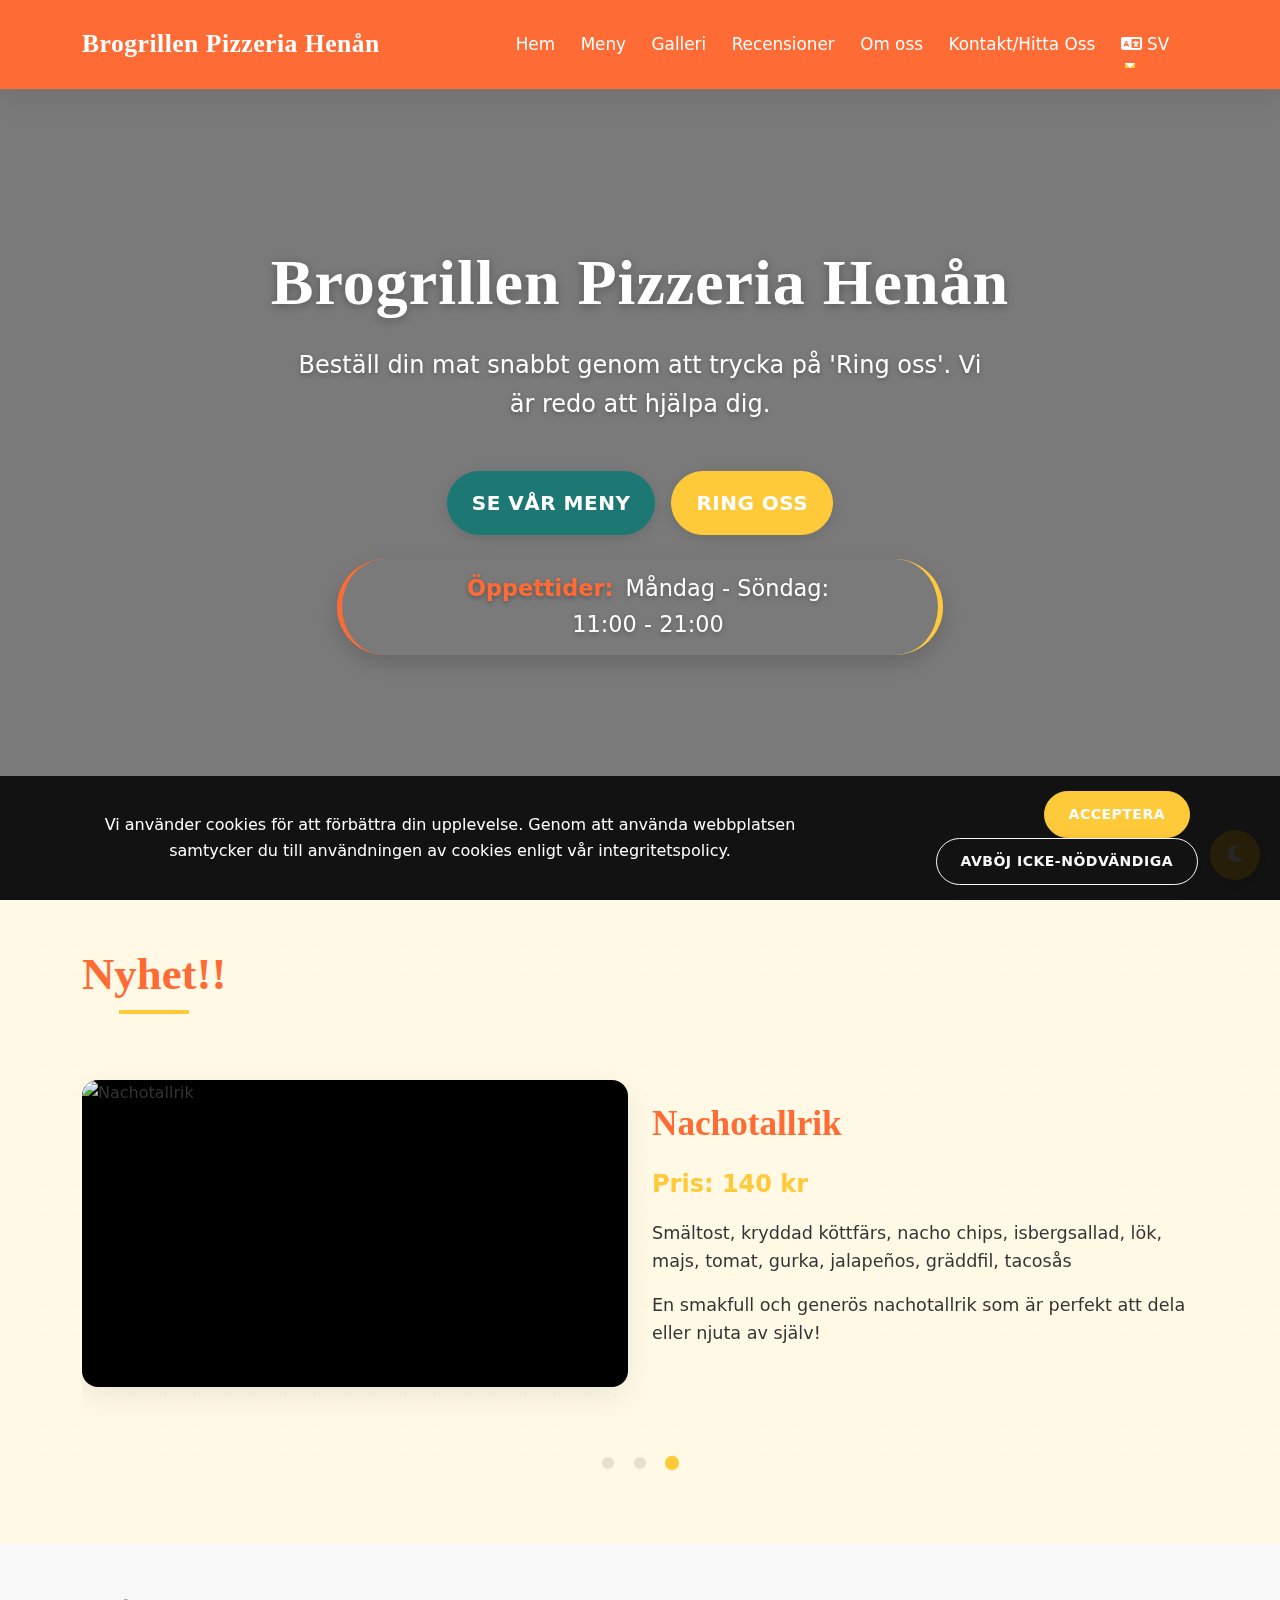
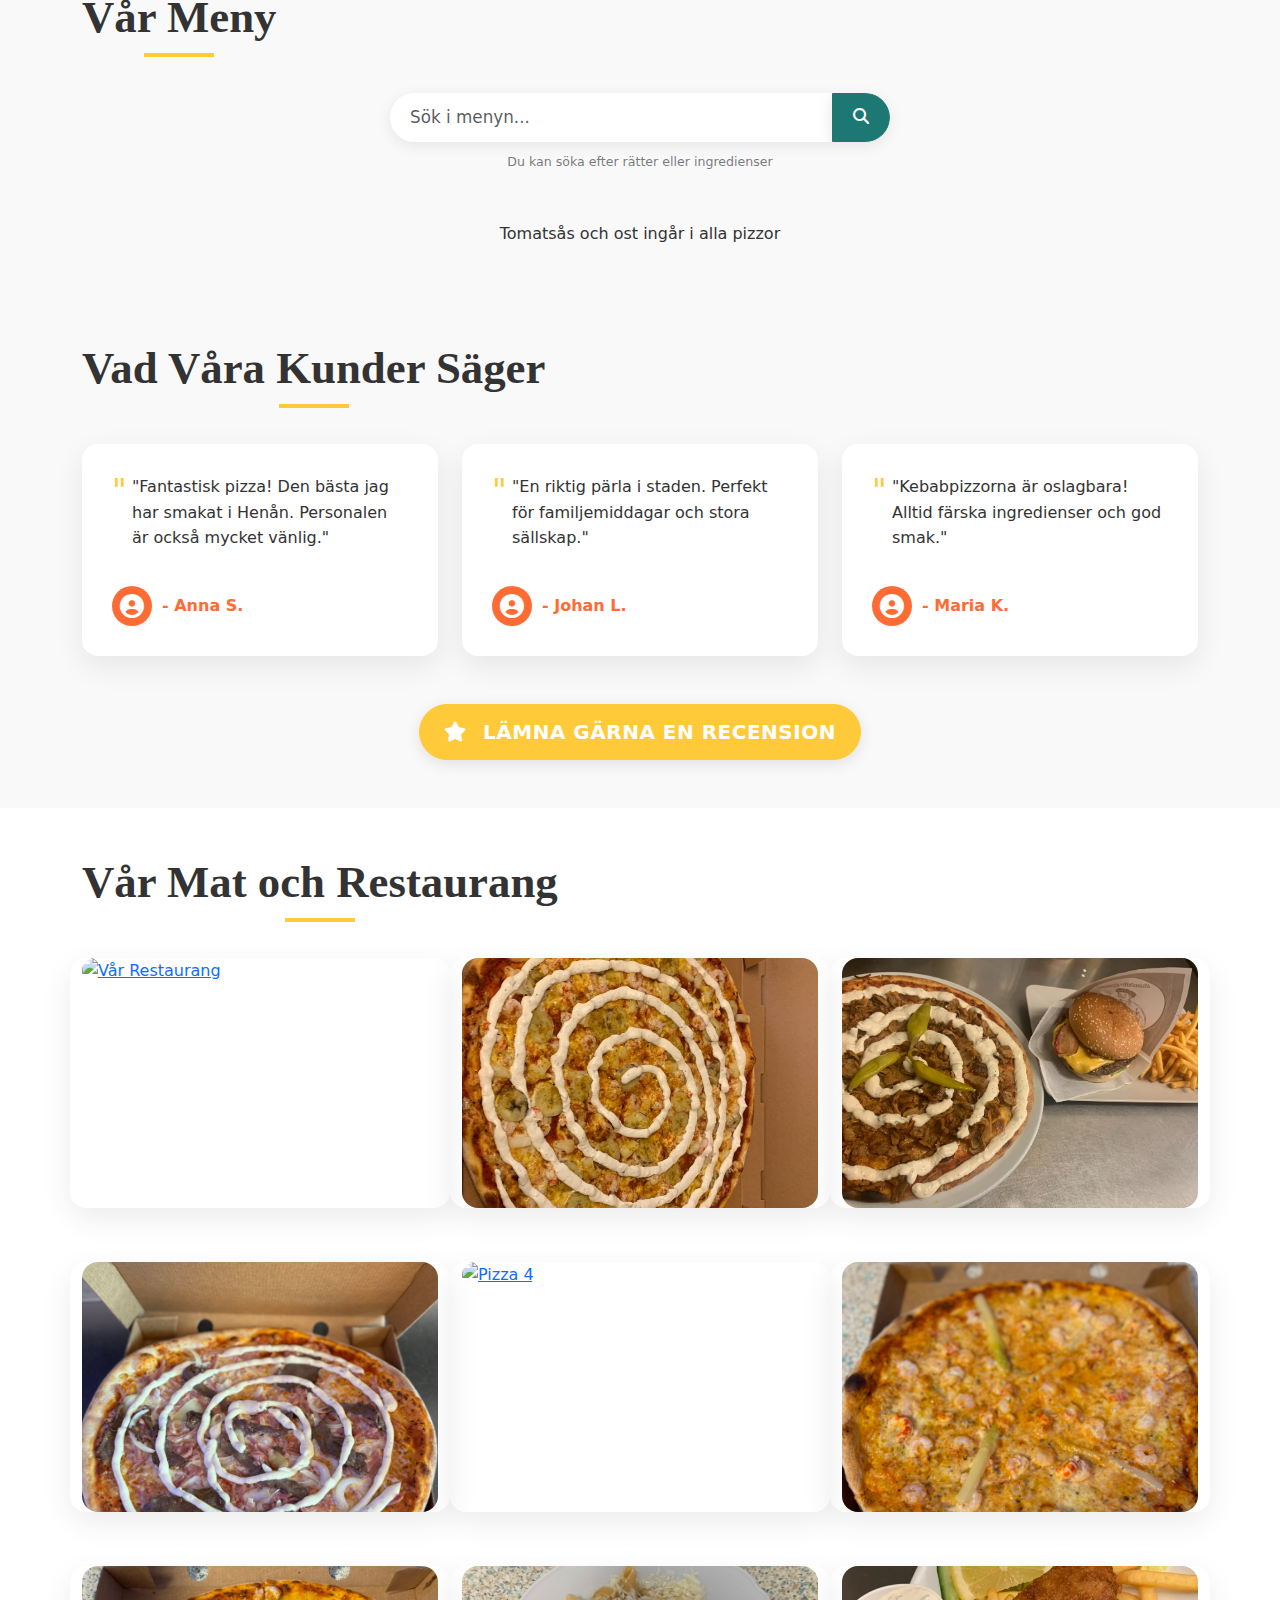
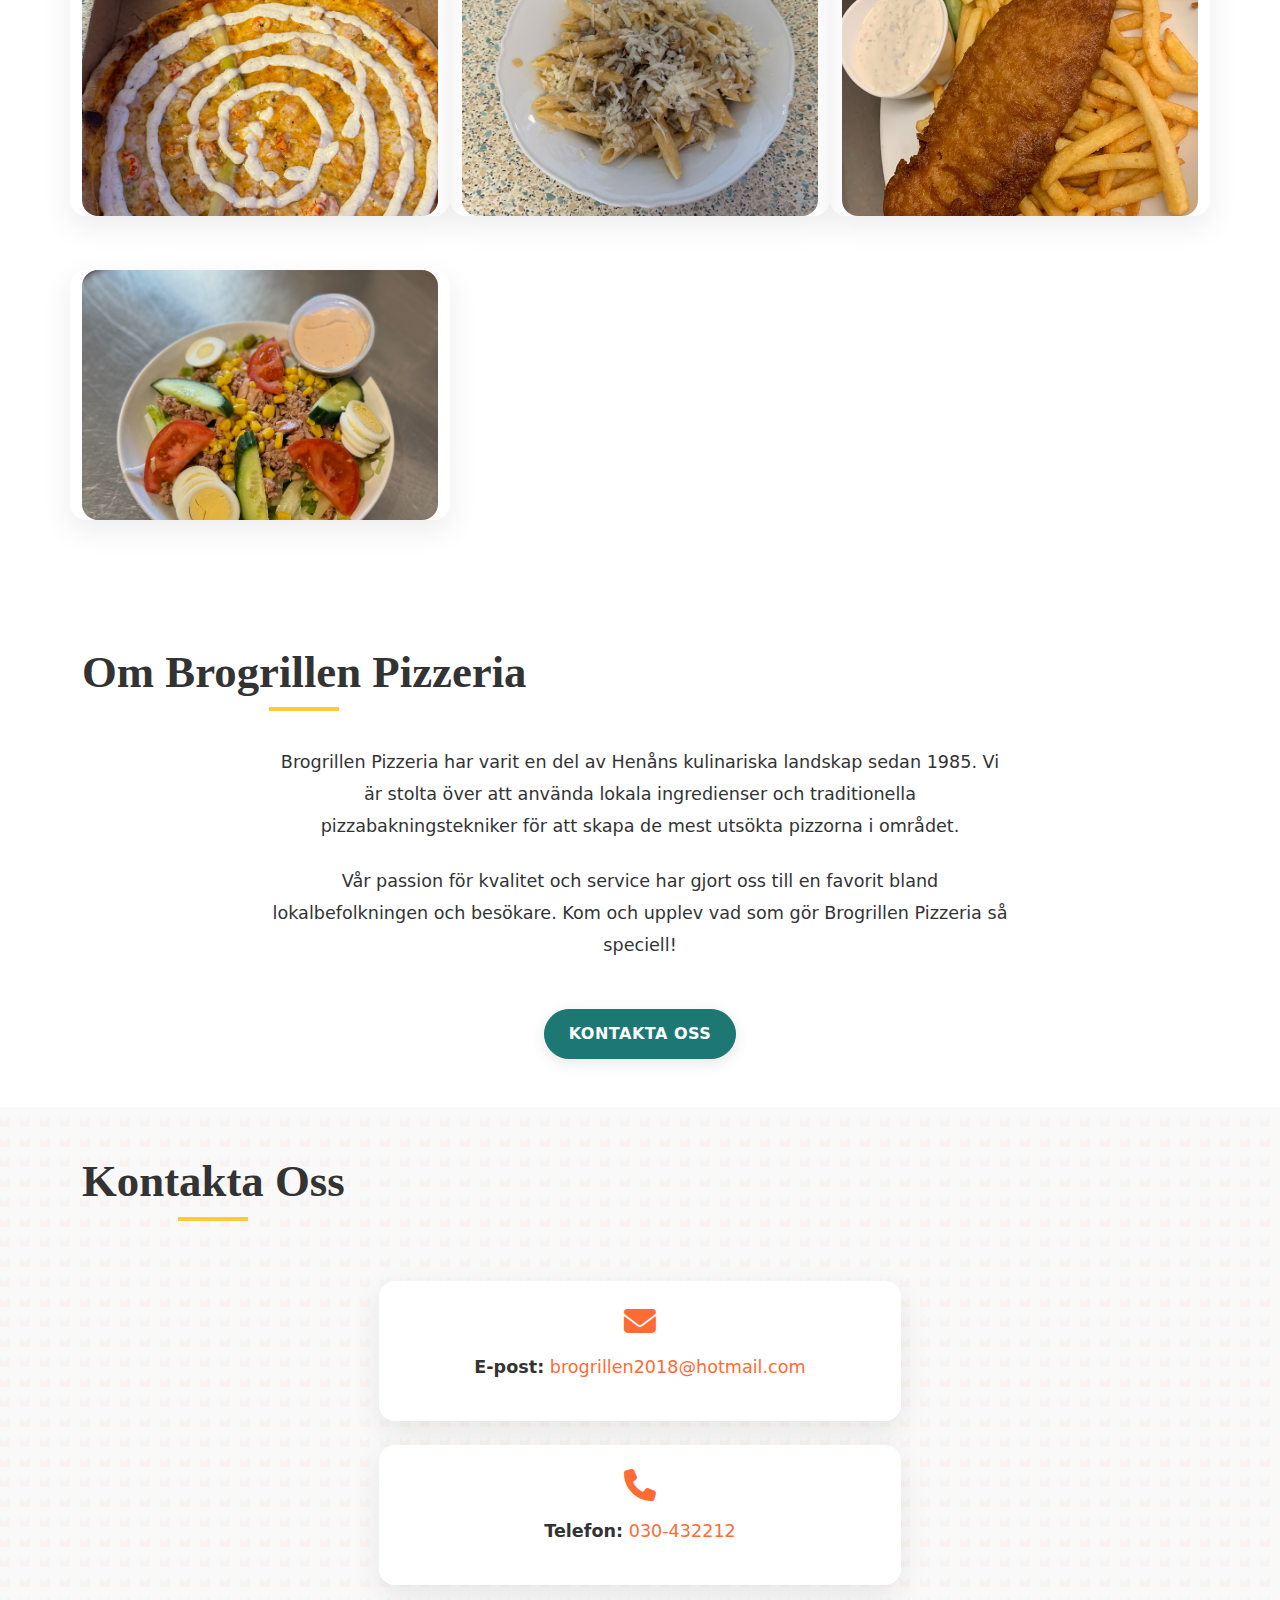
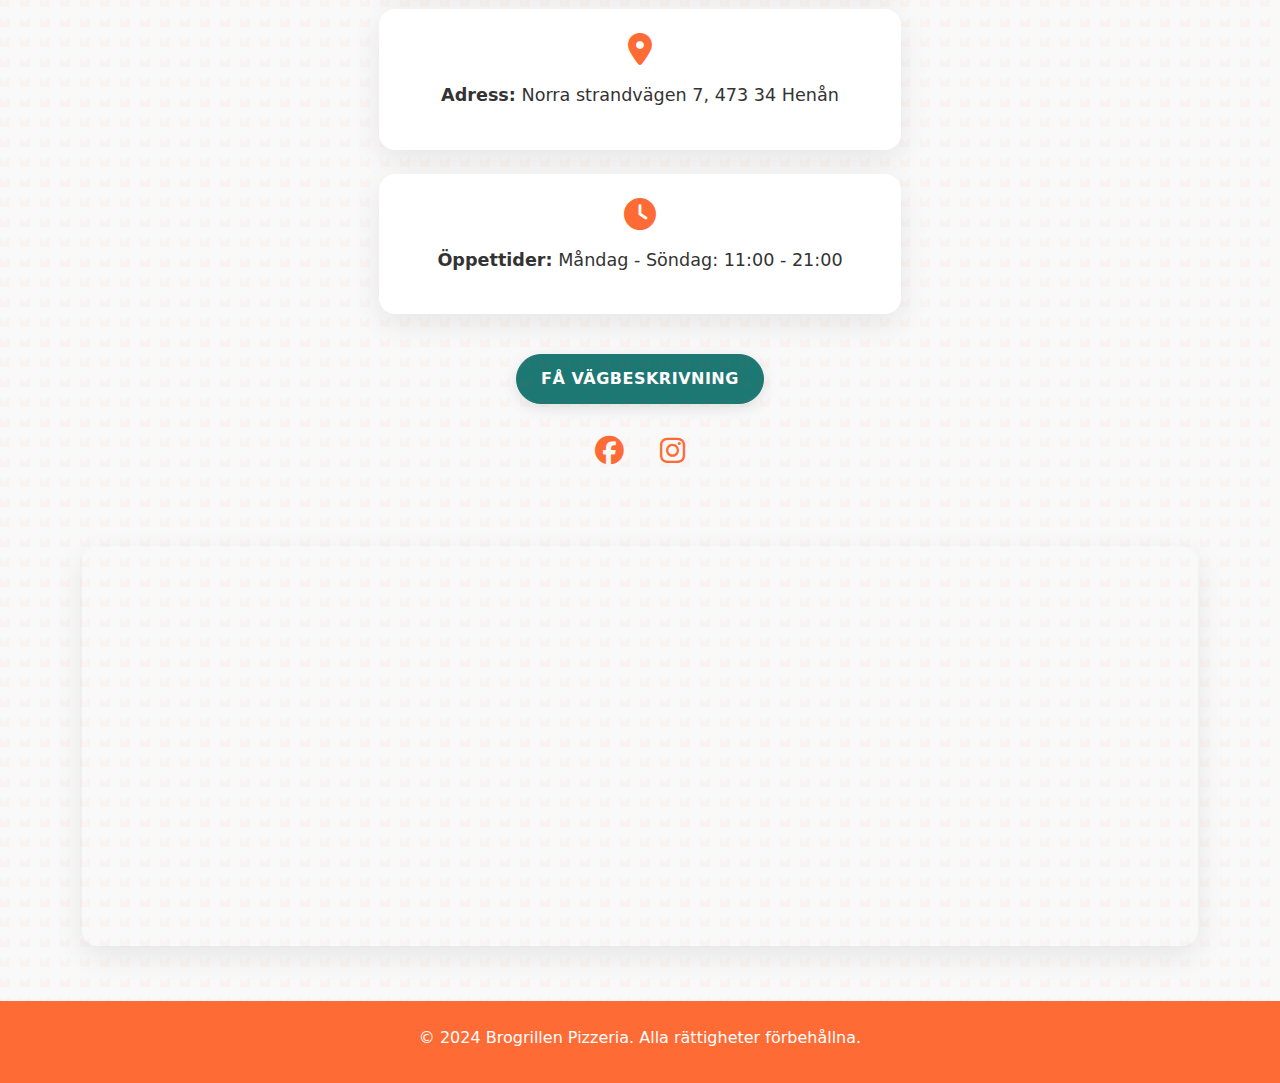
==== commit c1c406c6: "Update index.html" ====
--- a/index.html
+++ b/index.html
@@ -103,10 +103,528 @@
         </script>
 
     <!-- Inline critical CSS (minified) -->
-    <style>:root{--primary-color:#FF5F45;--secondary-color:#FFBA00;--text-color:#333;--background-color:#FFF;--accent-color:#3D9970;--dark-bg-color:#121212;--dark-text-color:#FFF;--dark-primary-color:#FF7A6B;--dark-secondary-color:#FFD04D;--light-gray:#f8f9fa;--card-shadow:0 8px 20px rgba(0,0,0,.1);--transition-normal:all .3s ease;--border-radius:12px;--section-padding:5rem 0}body{font-family:'Poppins',sans-serif;color:var(--text-color);background-color:var(--background-color);scroll-behavior:smooth;transition:var(--transition-normal);line-height:1.6}h1,h2,h3{font-family:'Playfair Display',serif;font-weight:700}h2{font-size:2.5rem;margin-bottom:2rem;position:relative;display:inline-block}h2:after{content:'';position:absolute;width:60px;height:3px;background-color:var(--secondary-color);bottom:-10px;left:50%;transform:translateX(-50%)}body.dark-mode{background-color:var(--dark-bg-color);color:var(--dark-text-color)}body.dark-mode .navbar{background-color:rgba(18,18,18,.95)!important;box-shadow:0 4px 20px rgba(0,0,0,.3)}body.dark-mode .navbar-brand,body.dark-mode .nav-link{color:var(--dark-text-color)!important}body.dark-mode .dropdown-menu{background-color:var(--dark-bg-color);box-shadow:0 8px 20px rgba(0,0,0,.4)}body.dark-mode .dropdown-item{color:var(--dark-text-color)}body.dark-mode .dropdown-item:hover{background-color:var(--dark-secondary-color);color:var(--dark-bg-color)}body.dark-mode .menu-selector button{background-color:var(--dark-primary-color);color:var(--dark-text-color)}body.dark-mode .menu-selector button:hover,body.dark-mode .menu-selector button.active{background-color:var(--dark-secondary-color);color:var(--dark-bg-color)}body.dark-mode .menu-item{background-color:#1E1E1E;color:var(--dark-text-color);box-shadow:0 6px 15px rgba(0,0,0,.3)}body.dark-mode .gallery-image{border:2px solid var(--dark-secondary-color)}.navbar{background-color:var(--primary-color);box-shadow:0 2px 15px rgba(0,0,0,.1);transition:all .4s ease;padding:1rem 0}.navbar.scrolled{background-color:var(--primary-color)!important;padding:.7rem 0}.navbar-brand{font-family:'Playfair Display',serif;font-weight:700;font-size:1.5rem;color:#fff!important}.navbar-brand:hover{transform:scale(1.05)}.nav-link{color:#fff!important;font-weight:500;position:relative;margin:0 .5rem;padding:.5rem 0!important;transition:var(--transition-normal)}.navbar.scrolled .nav-link,.navbar.scrolled .navbar-brand{color:#fff!important}.nav-link::after{content:'';position:absolute;width:0;height:2px;bottom:0;left:0;background-color:var(--secondary-color);transition:width .3s ease}.nav-link:hover::after{width:100%}.navbar-toggler{border:2px solid var(--primary-color);padding:.25rem .5rem;background-color:rgba(255,95,69,0)}body.dark-mode .navbar-toggler{background-color:rgba(18,18,18,.9);border-color:var(--dark-secondary-color)}body.dark-mode .navbar-toggler-icon{background-image:url("data:image/svg+xml;charset=utf8,%3Csvg viewBox='0 0 30 30' xmlns='http://www.w3.org/2000/svg'%3E%3Cpath stroke='rgba(255, 255, 255, 1)' stroke-width='2' stroke-linecap='round' stroke-miterlimit='10' d='M4 7h22M4 15h22M4 23h22'/%3E%3C/svg%3E")}body.dark-mode .navbar-toggler-icon{background-image:url("data:image/svg+xml;charset=utf8,%3Csvg viewBox='0 0 30 30' xmlns='http://www.w3.org/2000/svg'%3E%3Cpath stroke='rgba(255, 255, 255, 1)' stroke-width='2' stroke-linecap='round' stroke-miterlimit='10' d='M4 7h22M4 15h22M4 23h22'/%3E%3C/svg%3E")}
-.language-dropdown .dropdown-menu{min-width:auto;border-radius:var(--border-radius);border:none;box-shadow:var(--card-shadow);overflow:hidden}.language-dropdown .dropdown-item{cursor:pointer;padding:.5rem 1.5rem;transition:var(--transition-normal)}.language-dropdown .dropdown-item.active{background-color:var(--secondary-color);color:#fff}.hero{background:linear-gradient(rgba(0,0,0,.5),rgba(0,0,0,.5));height:80vh;display:flex;align-items:center;text-align:center;color:#fff;position:relative;z-index:1;transform:translateZ(0);contain:layout paint}.hero::after{content:'';position:absolute;top:0;left:0;width:100%;height:100%;background:rgba(0,0,0,.2);z-index:-1;transform:translateZ(0);will-change:transform}.hero-content{padding:0 1rem;max-width:800px;margin:0 auto}.hero-content h1{font-size:3.5rem;margin-bottom:1.5rem;text-shadow:0 2px 10px rgba(0,0,0,.3)}.hero-content p{font-size:1.2rem;margin-bottom:2rem;text-shadow:0 2px 5px rgba(0,0,0,.3)}.btn{border-radius:50px;padding:.75rem 1.5rem;font-weight:600;text-transform:uppercase;letter-spacing:.5px;transition:all .4s ease;box-shadow:0 4px 15px rgba(0,0,0,.1)}.btn-primary{background-color:var(--accent-color);border-color:var(--accent-color)}.btn-primary:hover{background-color:#328463;border-color:#328463;transform:translateY(-3px);box-shadow:0 6px 20px rgba(0,0,0,.15)}.btn-success{background-color:var(--secondary-color);border-color:var(--secondary-color)}.btn-success:hover{background-color:#e69d00;border-color:#e69d00;transform:translateY(-3px);box-shadow:0 6px 20px rgba(0,0,0,.15)}.dark-mode-toggle{position:fixed;bottom:20px;right:20px;background-color:var(--secondary-color);color:#fff;border:none;border-radius:50%;width:50px;height:50px;font-size:1.2rem;cursor:pointer;box-shadow:0 4px 15px rgba(0,0,0,.15);transition:all .4s ease;z-index:1000;display:flex;align-items:center;justify-content:center}.dark-mode-toggle:hover{background-color:var(--primary-color);transform:rotate(20deg) scale(1.1);box-shadow:0 6px 20px rgba(0,0,0,.2)}.menu-section{background-color:var(--light-gray);transition:background-color .3s ease;padding:var(--section-padding)}body.dark-mode .menu-section{background-color:#1E1E1E}.hero-image{position:absolute;top:0;left:0;width:100%;height:100%;object-fit:cover;z-index:-1;filter:brightness(.7);transform:translateZ(0);will-change:transform}.menu-selector{display:flex;justify-content:center;flex-wrap:wrap;margin-bottom:2rem;gap:10px}.menu-selector button{background-color:var(--secondary-color);color:#fff;border:none;padding:10px 25px;cursor:pointer;border-radius:50px;font-size:1rem;font-weight:600;transition:all .4s ease;box-shadow:0 4px 10px rgba(0,0,0,.1)}.menu-selector button:hover,.menu-selector button.active{background-color:var(--primary-color);transform:translateY(-3px);box-shadow:0 6px 15px rgba(0,0,0,.15)}.menu-item{background-color:#fff;border-radius:var(--border-radius);overflow:hidden;box-shadow:var(--card-shadow);transition:all .4s ease;min-height:120px;height:auto;padding:25px;display:flex;flex-direction:column;justify-content:space-between}body.dark-mode .menu-item{background-color:#1E1E1E;color:var(--dark-text-color)}.menu-item:hover{transform:translateY(-8px);box-shadow:0 15px 30px rgba(0,0,0,.15)}.menu-item h3{margin:0 0 10px 0;font-size:1.2rem;color:var(--primary-color)}.menu-item p{margin:5px 0 15px 0;font-size:.95rem;color:#666}body.dark-mode .menu-item p{color:#ccc}.menu-item .price{color:var(--secondary-color);font-weight:700;font-size:1.1rem;margin-top:auto;display:inline-block}.nyhet-section{background-color:#fff9e6;transition:background-color .3s ease;padding:var(--section-padding);position:relative;overflow:hidden}.nyhet-section::before{content:'';position:absolute;top:0;left:0;width:100%;height:100%;background-image:radial-gradient(var(--secondary-color) 1px,transparent 1px);background-size:30px 30px;opacity:.1;pointer-events:none}body.dark-mode .nyhet-section{background-color:#33280d}.nyhet-section h2{color:var(--primary-color)}.nyhet-section .carousel-indicators{position:static;margin-top:30px}.nyhet-section .carousel-indicators button{width:12px;height:12px;border-radius:50%;background-color:rgba(0,0,0,.2);margin:0 5px;transition:all .3s ease}.nyhet-section .carousel-indicators .active{background-color:var(--secondary-color);transform:scale(1.2)}.nyhet-section .carousel-indicators{display:flex;justify-content:center;gap:10px}.nyhet-section .carousel-item{padding:30px 0}.nyhet-section .carousel-item img,.nyhet-section .carousel-item video{border-radius:var(--border-radius);box-shadow:var(--card-shadow);transition:all .4s ease}.nyhet-section h3{font-size:2.2rem;margin-bottom:20px;color:var(--primary-color)}.nyhet-section p.price{font-size:1.5rem;color:var(--secondary-color);margin-bottom:15px;font-weight:700}.nyhet-section p{font-size:1.1rem;line-height:1.6}@media (max-width:767px){.nyhet-section .row{flex-direction:column}.nyhet-section .col-md-6{max-width:100%}.hero-content h1{font-size:2.5rem}h2{font-size:2rem}.nyhet-section h3{font-size:1.8rem}}.gallery-section{padding:var(--section-padding);background-color:#fff}body.dark-mode .gallery-section{background-color:#1E1E1E}.gallery-item{margin-bottom:30px;transition:all .4s ease;border-radius:var(--border-radius);overflow:hidden;box-shadow:var(--card-shadow)}.gallery-item:hover{transform:translateY(-10px)}.gallery-image{width:100%;height:250px;object-fit:cover;transition:all .5s ease;border-radius:var(--border-radius)}.gallery-item:hover .gallery-image{transform:scale(1.08)}.media-wrapper{position:relative;width:100%;padding-top:56.25%;overflow:hidden;background-color:#000;border-radius:var(--border-radius);box-shadow:var(--card-shadow)}.media-wrapper img,.media-wrapper video{position:absolute;top:0;left:0;width:100%;height:100%;object-fit:cover;transition:transform .5s ease}.media-wrapper:hover img,.media-wrapper:hover video{transform:scale(1.05)}.testimonials-section{background-color:var(--light-gray);padding:var(--section-padding);position:relative;overflow:hidden}body.dark-mode .testimonials-section{background-color:#2C2C2C}.testimonial{background-color:#fff;border-radius:var(--border-radius);padding:30px;box-shadow:var(--card-shadow);transition:all .4s ease;min-height:200px;display:flex;flex-direction:column;justify-content:space-between;text-align:left}body.dark-mode .testimonial{background-color:#1E1E1E;color:var(--dark-text-color)}.testimonial:hover{transform:translateY(-10px);box-shadow:0 20px 40px rgba(0,0,0,.15)}.testimonial p{font-style:italic;position:relative;padding-left:20px;margin-bottom:20px}.testimonial p::before{content:'"';position:absolute;left:0;top:0;font-size:2rem;color:var(--secondary-color);line-height:1}.testimonial h5{color:var(--primary-color);font-weight:600;margin-top:auto}.testimonial-author{display:flex;align-items:center;margin-top:15px}.testimonial-author .avatar{width:40px;height:40px;border-radius:50%;background-color:var(--primary-color);color:#fff;display:flex;align-items:center;justify-content:center;margin-right:10px;font-size:1.5rem}.testimonial-author h5{margin:0;font-size:1rem}.btn-warning{background-color:var(--secondary-color);border-color:var(--secondary-color);color:#fff;font-weight:600}.btn-warning:hover{background-color:#e69d00;border-color:#e69d00;transform:translateY(-3px);box-shadow:0 6px 20px rgba(0,0,0,.15)}#about{padding:var(--section-padding);background-color:#fff}body.dark-mode #about{background-color:#1E1E1E}#about p{font-size:1.1rem;line-height:1.8;margin-bottom:1.5rem}#contact{background-color:var(--light-gray);padding:var(--section-padding)}body.dark-mode #contact{background-color:#1E1E1E;color:var(--dark-text-color)}#contact p{font-size:1.1rem;margin-bottom:1rem}#contact a{color:var(--primary-color);transition:all .3s ease}#contact a:hover{color:var(--secondary-color);text-decoration:none}.contact-card{background-color:#fff;border-radius:var(--border-radius);box-shadow:var(--card-shadow);transition:all .3s ease}body.dark-mode .contact-card{background-color:#1E1E1E;box-shadow:0 8px 20px rgba(0,0,0,.3)}.contact-card:hover{transform:translateY(-5px);box-shadow:0 15px 30px rgba(0,0,0,.15)}.social-icons{margin-top:2rem}.social-icons a{color:var(--primary-color);margin:0 15px;font-size:1.8rem;transition:all .4s ease;display:inline-block}body.dark-mode .social-icons a{color:var(--dark-text-color)}.social-icons a:hover{color:var(--secondary-color);transform:translateY(-5px)}#backToTop{position:fixed;bottom:80px;right:20px;background-color:var(--secondary-color);color:#fff;border:none;border-radius:50%;width:50px;height:50px;font-size:1.2rem;cursor:pointer;display:none;align-items:center;justify-content:center;z-index:1000;transition:all .4s ease;box-shadow:0 4px 15px rgba(0,0,0,.2)}#backToTop:hover{background-color:var(--primary-color);transform:translateY(-5px) rotate(360deg);box-shadow:0 8px 25px rgba(0,0,0,.25)}footer{background-color:var(--primary-color);color:#fff;padding:2rem 0}footer p{margin-bottom:.5rem}footer a{color:rgba(255,255,255,.8);transition:color .3s ease}footer a:hover{color:#fff;text-decoration:none}.lb-image{max-width:100%;height:auto!important;border-radius:8px}.lb-outerContainer{border-radius:8px;min-width:320px;min-height:240px}.lb-dataContainer{border-radius:0 0 8px 8px}@font-face{font-family:'Poppins';font-style:normal;font-weight:300;font-display:swap;src:url(https://fonts.gstatic.com/s/poppins/v22/pxiByp8kv8JHgFVrLDz7Z1xlFd2JQEk.woff2) format('woff2')}@font-face{font-family:'Poppins';font-style:normal;font-weight:400;font-display:swap;src:url(https://fonts.gstatic.com/s/poppins/v22/pxiEyp8kv8JHgFVrJJfecnFHGPc.woff2) format('woff2')}@font-face{font-family:'Poppins';font-style:normal;font-weight:600;font-display:swap;src:url(https://fonts.gstatic.com/s/poppins/v22/pxiByp8kv8JHgFVrLEj6Z1xlFd2JQEk.woff2) format('woff2')}@font-face{font-family:'Poppins';font-style:normal;font-weight:700;font-display:swap;src:url(https://fonts.gstatic.com/s/poppins/v22/pxiByp8kv8JHgFVrLCz7Z1xlFd2JQEk.woff2) format('woff2')}@font-face{font-family:'Playfair Display';font-style:normal;font-weight:400;font-display:swap;src:local('Playfair Display Regular'),local('PlayfairDisplay-Regular'),url(https://fonts.gstatic.com/s/playfairdisplay/v36/nuFiD-vYSZviVYUb_rj3ij__anPXDTzYgEM86xQ.woff2) format('woff2')}@font-face{font-family:'Playfair Display';font-style:normal;font-weight:700;font-display:swap;src:local('Playfair Display Bold'),local('PlayfairDisplay-Bold'),url(https://fonts.gstatic.com/s/playfairdisplay/v36/nuFiD-vYSZviVYUb_rj3ij__anPXDTjYgEM86xQ.woff2) format('woff2')}body{font-family:system-ui,-apple-system,BlinkMacSystemFont,'Segoe UI','Poppins',sans-serif;font-synthesis:none}h1,h2,h3{font-family:'Playfair Display',Georgia,'Times New Roman',serif;font-synthesis:none}.fadeIn{animation:fadeIn 1s ease-in-out}@keyframes fadeIn{from{opacity:0}to{opacity:1}}
+    <style>:root{--primary-color:#FF6B35;--secondary-color:#FFCA3A;--text-color:#333;--background-color:#FFF;--accent-color:#1D7874;--dark-bg-color:#1A1A1A;--dark-text-color:#FFF;--dark-primary-color:#FF8B5F;--dark-secondary-color:#FFD65E;--light-gray:#f9f9f9;--card-shadow:0 10px 30px rgba(0,0,0,.08);--transition-normal:all .3s ease;--border-radius:16px;--section-padding:6rem 0}body{font-family:'Poppins',sans-serif;color:var(--text-color);background-color:var(--background-color);scroll-behavior:smooth;transition:var(--transition-normal);line-height:1.6}h1,h2,h3{font-family:'Playfair Display',serif;font-weight:700}h2{font-size:2.8rem;margin-bottom:2rem;position:relative;display:inline-block}h2:after{content:'';position:absolute;width:70px;height:4px;background-color:var(--secondary-color);bottom:-12px;left:50%;transform:translateX(-50%)}body.dark-mode{background-color:var(--dark-bg-color);color:var(--dark-text-color)}body.dark-mode .navbar{background-color:rgba(18,18,18,.95)!important;box-shadow:0 4px 20px rgba(0,0,0,.3)}body.dark-mode .navbar-brand,body.dark-mode .nav-link{color:var(--dark-text-color)!important}body.dark-mode .dropdown-menu{background-color:var(--dark-bg-color);box-shadow:0 8px 20px rgba(0,0,0,.4)}body.dark-mode .dropdown-item{color:var(--dark-text-color)}body.dark-mode .dropdown-item:hover{background-color:var(--dark-secondary-color);color:var(--dark-bg-color)}body.dark-mode .menu-selector button{background-color:var(--dark-primary-color);color:var(--dark-text-color)}body.dark-mode .menu-selector button:hover,body.dark-mode .menu-selector button.active{background-color:var(--dark-secondary-color);color:var(--dark-bg-color)}body.dark-mode .menu-item{background-color:#1E1E1E;color:var(--dark-text-color);box-shadow:0 6px 15px rgba(0,0,0,.3)}body.dark-mode .gallery-image{border:2px solid var(--dark-secondary-color)}.navbar{
+    background-color:var(--primary-color);
+    box-shadow:0 10px 30px rgba(0,0,0,.08);
+    transition:all .4s ease;
+    padding:1.2rem 0
+}
+.navbar.scrolled{
+    background-color:var(--primary-color)!important;
+    padding:.8rem 0
+}
+.navbar-brand{
+    font-family:'Playfair Display',serif;
+    font-weight:700;
+    font-size:1.6rem;
+    color:#fff!important;
+    letter-spacing:0.5px
+}
+.navbar-brand:hover{
+    transform:scale(1.05)
+}
+.nav-link{
+    color:#fff!important;
+    font-weight:500;
+    position:relative;
+    margin:0 .8rem;
+    padding:.5rem 0!important;
+    transition:var(--transition-normal);
+    font-size:1.05rem
+}
+.navbar.scrolled .nav-link,.navbar.scrolled .navbar-brand{
+    color:#fff!important
+}
+.nav-link::after{
+    content:'';
+    position:absolute;
+    width:0;
+    height:3px;
+    bottom:-2px;
+    left:0;
+    background-color:var(--secondary-color);
+    transition:width .3s ease
+}
+.nav-link:hover::after{
+    width:100%
+}
+.language-dropdown .dropdown-menu{min-width:auto;border-radius:var(--border-radius);border:none;box-shadow:var(--card-shadow);overflow:hidden}.language-dropdown .dropdown-item{cursor:pointer;padding:.5rem 1.5rem;transition:var(--transition-normal)}.language-dropdown .dropdown-item.active{background-color:var(--secondary-color);color:#fff}.hero{
+    background:linear-gradient(rgba(0,0,0,.4),rgba(0,0,0,.4));
+    height:100vh;
+    display:flex;
+    align-items:center;
+    text-align:center;
+    color:#fff;
+    position:relative;
+    z-index:1;
+    transform:translateZ(0);
+    contain:layout paint
+}
+.hero::after{
+    content:'';
+    position:absolute;
+    top:0;
+    left:0;
+    width:100%;
+    height:100%;
+    background:rgba(0,0,0,.2);
+    z-index:-1;
+    transform:translateZ(0);
+    will-change:transform
+}
+.hero-content{
+    padding:0 1rem;
+    max-width:900px;
+    margin:0 auto
+}
+.hero-content h1{
+    font-size:4rem;
+    margin-bottom:1.5rem;
+    text-shadow:0 2px 10px rgba(0,0,0,.3);
+    letter-spacing:1px
+}
+.hero-content p{
+    font-size:1.4rem;
+    margin-bottom:2rem;
+    text-shadow:0 2px 5px rgba(0,0,0,.3);
+    max-width:80%;
+    margin-left:auto;
+    margin-right:auto
+}
+.hero-image{
+    position:absolute;
+    top:0;
+    left:0;
+    width:100%;
+    height:100%;
+    object-fit:cover;
+    z-index:-1;
+    filter:brightness(.8);
+    transform:translateZ(0);
+    will-change:transform
+}
+.btn{border-radius:50px;padding:.75rem 1.5rem;font-weight:600;text-transform:uppercase;letter-spacing:.5px;transition:all .4s ease;box-shadow:0 4px 15px rgba(0,0,0,.1)}.btn-primary{background-color:var(--accent-color);border-color:var(--accent-color)}.btn-primary:hover{background-color:#328463;border-color:#328463;transform:translateY(-3px);box-shadow:0 6px 20px rgba(0,0,0,.15)}.btn-success{background-color:var(--secondary-color);border-color:var(--secondary-color)}.btn-success:hover{background-color:#e69d00;border-color:#e69d00;transform:translateY(-3px);box-shadow:0 6px 20px rgba(0,0,0,.15)}.dark-mode-toggle{position:fixed;bottom:20px;right:20px;background-color:var(--secondary-color);color:#fff;border:none;border-radius:50%;width:50px;height:50px;font-size:1.2rem;cursor:pointer;box-shadow:0 4px 15px rgba(0,0,0,.15);transition:all .4s ease;z-index:1000;display:flex;align-items:center;justify-content:center}.dark-mode-toggle:hover{background-color:var(--primary-color);transform:rotate(20deg) scale(1.1);box-shadow:0 6px 20px rgba(0,0,0,.2)}.menu-section{background-color:var(--light-gray);transition:background-color .3s ease;padding:var(--section-padding)}body.dark-mode .menu-section{background-color:#1E1E1E}.menu-selector{
+    display:flex;
+    justify-content:center;
+    flex-wrap:wrap;
+    margin-bottom:3rem;
+    gap:15px
+}
+.menu-selector button{
+    background-color:var(--secondary-color);
+    color:#333;
+    border:none;
+    padding:12px 28px;
+    cursor:pointer;
+    border-radius:50px;
+    font-size:1.05rem;
+    font-weight:600;
+    transition:all .3s ease;
+    box-shadow:0 4px 10px rgba(0,0,0,.1)
+}
+.menu-selector button:hover,.menu-selector button.active{
+    background-color:var(--primary-color);
+    color:#fff;
+    transform:translateY(-3px);
+    box-shadow:0 8px 20px rgba(0,0,0,.15)
+}
+.menu-item{
+    background-color:#fff;
+    border-radius:var(--border-radius);
+    overflow:hidden;
+    box-shadow:var(--card-shadow);
+    transition:all .4s ease;
+    min-height:140px;
+    height:100%;
+    padding:28px;
+    display:flex;
+    flex-direction:column;
+    justify-content:space-between;
+    border-bottom:4px solid transparent
+}
+.menu-item:hover{
+    transform:translateY(-8px);
+    box-shadow:0 15px 30px rgba(0,0,0,.12);
+    border-bottom:4px solid var(--secondary-color)
+}
+.menu-item h3{
+    margin:0 0 12px 0;
+    font-size:1.3rem;
+    color:var(--primary-color)
+}
+.menu-item p{
+    margin:5px 0 18px 0;
+    font-size:1rem;
+    color:#555;
+    line-height:1.5
+}
+.menu-item .price{
+    color:var(--secondary-color);
+    font-weight:700;
+    font-size:1.2rem;
+    margin-top:auto;
+    display:inline-block;
+    padding:6px 12px;
+    background-color:rgba(255, 202, 58, 0.1);
+    border-radius:20px
+}
+#contact{
+    background-color:var(--light-gray);
+    padding:var(--section-padding);
+    position:relative
+}
+#contact::before{
+    content:'';
+    position:absolute;
+    top:0;
+    left:0;
+    right:0;
+    height:100%;
+    background-image:linear-gradient(45deg, var(--primary-color) 25%, transparent 25%),
+                    linear-gradient(-45deg, var(--primary-color) 25%, transparent 25%);
+    background-size:20px 20px;
+    background-position:0 0, 10px 0;
+    opacity:0.03;
+    pointer-events:none
+}
+body.dark-mode #contact{
+    background-color:#1E1E1E;
+    color:var(--dark-text-color)
+}
+#contact p{
+    font-size:1.1rem;
+    margin-bottom:1rem
+}
+#contact a{
+    color:var(--primary-color);
+    transition:all .3s ease;
+    text-decoration:none
+}
+#contact a:hover{
+    color:var(--secondary-color)
+}
+.contact-card{
+    background-color:#fff;
+    border-radius:var(--border-radius);
+    box-shadow:var(--card-shadow);
+    transition:all .4s ease;
+    overflow:hidden;
+    position:relative;
+    z-index:1;
+    padding:30px 30px
+}
+.contact-card::before{
+    content:'';
+    position:absolute;
+    top:0;
+    left:0;
+    width:5px;
+    height:0;
+    background-color:var(--secondary-color);
+    transition:height .4s ease;
+    z-index:-1
+}
+.contact-card:hover{
+    transform:translateY(-10px);
+    box-shadow:0 15px 30px rgba(0,0,0,.12)
+}
+.contact-card:hover::before{
+    height:100%
+}
+body.dark-mode .contact-card{
+    background-color:#1E1E1E;
+    box-shadow:0 8px 20px rgba(0,0,0,.3)
+}
+.contact-card i{
+    font-size:2.5rem;
+    color:var(--primary-color);
+    margin-bottom:1rem;
+    transition:all .3s ease
+}
+.contact-card:hover i{
+    transform:scale(1.1);
+    color:var(--secondary-color)
+}
+.hero::after{
+    content:'';
+    position:absolute;
+    top:0;
+    left:0;
+    width:100%;
+    height:100%;
+    background:rgba(0,0,0,.2);
+    z-index:-1;
+    transform:translateZ(0);
+    will-change:transform
+}
+.hero-content{
+    padding:0 1rem;
+    max-width:900px;
+    margin:0 auto
+}
+.hero-content h1{
+    font-size:4rem;
+    margin-bottom:1.5rem;
+    text-shadow:0 2px 10px rgba(0,0,0,.3);
+    letter-spacing:1px
+}
+.hero-content p{
+    font-size:1.4rem;
+    margin-bottom:2rem;
+    text-shadow:0 2px 5px rgba(0,0,0,.3);
+    max-width:80%;
+    margin-left:auto;
+    margin-right:auto
+}
+.hero-image{
+    position:absolute;
+    top:0;
+    left:0;
+    width:100%;
+    height:100%;
+    object-fit:cover;
+    z-index:-1;
+    filter:brightness(.8);
+    transform:translateZ(0);
+    will-change:transform
+}
+.btn{border-radius:50px;padding:.75rem 1.5rem;font-weight:600;text-transform:uppercase;letter-spacing:.5px;transition:all .4s ease;box-shadow:0 4px 15px rgba(0,0,0,.1)}.btn-primary{background-color:var(--accent-color);border-color:var(--accent-color)}.btn-primary:hover{background-color:#328463;border-color:#328463;transform:translateY(-3px);box-shadow:0 6px 20px rgba(0,0,0,.15)}.btn-success{background-color:var(--secondary-color);border-color:var(--secondary-color)}.btn-success:hover{background-color:#e69d00;border-color:#e69d00;transform:translateY(-3px);box-shadow:0 6px 20px rgba(0,0,0,.15)}.dark-mode-toggle{position:fixed;bottom:20px;right:20px;background-color:var(--secondary-color);color:#fff;border:none;border-radius:50%;width:50px;height:50px;font-size:1.2rem;cursor:pointer;box-shadow:0 4px 15px rgba(0,0,0,.15);transition:all .4s ease;z-index:1000;display:flex;align-items:center;justify-content:center}.dark-mode-toggle:hover{background-color:var(--primary-color);transform:rotate(20deg) scale(1.1);box-shadow:0 6px 20px rgba(0,0,0,.2)}.menu-section{background-color:var(--light-gray);transition:background-color .3s ease;padding:var(--section-padding)}body.dark-mode .menu-section{background-color:#1E1E1E}.menu-selector{
+    display:flex;
+    justify-content:center;
+    flex-wrap:wrap;
+    margin-bottom:3rem;
+    gap:15px
+}
+.menu-selector button{
+    background-color:var(--secondary-color);
+    color:#333;
+    border:none;
+    padding:12px 28px;
+    cursor:pointer;
+    border-radius:50px;
+    font-size:1.05rem;
+    font-weight:600;
+    transition:all .3s ease;
+    box-shadow:0 4px 10px rgba(0,0,0,.1)
+}
+.menu-selector button:hover,.menu-selector button.active{
+    background-color:var(--primary-color);
+    color:#fff;
+    transform:translateY(-3px);
+    box-shadow:0 8px 20px rgba(0,0,0,.15)
+}
+.menu-item{
+    background-color:#fff;
+    border-radius:var(--border-radius);
+    overflow:hidden;
+    box-shadow:var(--card-shadow);
+    transition:all .4s ease;
+    min-height:140px;
+    height:100%;
+    padding:28px;
+    display:flex;
+    flex-direction:column;
+    justify-content:space-between;
+    border-bottom:4px solid transparent
+}
+.menu-item:hover{
+    transform:translateY(-8px);
+    box-shadow:0 15px 30px rgba(0,0,0,.12);
+    border-bottom:4px solid var(--secondary-color)
+}
+.menu-item h3{
+    margin:0 0 12px 0;
+    font-size:1.3rem;
+    color:var(--primary-color)
+}
+.menu-item p{
+    margin:5px 0 18px 0;
+    font-size:1rem;
+    color:#555;
+    line-height:1.5
+}
+.menu-item .price{
+    color:var(--secondary-color);
+    font-weight:700;
+    font-size:1.2rem;
+    margin-top:auto;
+    display:inline-block;
+    padding:6px 12px;
+    background-color:rgba(255, 202, 58, 0.1);
+    border-radius:20px
+}
+.nyhet-section{background-color:#fff9e6;transition:background-color .3s ease;padding:var(--section-padding);position:relative;overflow:hidden}.nyhet-section::before{content:'';position:absolute;top:0;left:0;width:100%;height:100%;background-image:radial-gradient(var(--secondary-color) 1px,transparent 1px);background-size:30px 30px;opacity:.1;pointer-events:none}body.dark-mode .nyhet-section{background-color:#33280d}.nyhet-section h2{color:var(--primary-color)}.nyhet-section .carousel-indicators{position:static;margin-top:30px}.nyhet-section .carousel-indicators button{width:12px;height:12px;border-radius:50%;background-color:rgba(0,0,0,.2);margin:0 5px;transition:all .3s ease}.nyhet-section .carousel-indicators .active{background-color:var(--secondary-color);transform:scale(1.2)}.nyhet-section .carousel-indicators{display:flex;justify-content:center;gap:10px}.nyhet-section .carousel-item{padding:30px 0}.nyhet-section .carousel-item img,.nyhet-section .carousel-item video{border-radius:var(--border-radius);box-shadow:var(--card-shadow);transition:all .4s ease}.nyhet-section h3{font-size:2.2rem;margin-bottom:20px;color:var(--primary-color)}.nyhet-section p.price{font-size:1.5rem;color:var(--secondary-color);margin-bottom:15px;font-weight:700}.nyhet-section p{font-size:1.1rem;line-height:1.6}@media (max-width:767px){.nyhet-section .row{flex-direction:column}.nyhet-section .col-md-6{max-width:100%}.hero-content h1{font-size:2.5rem}h2{font-size:2rem}.nyhet-section h3{font-size:1.8rem}}.gallery-section{padding:var(--section-padding);background-color:#fff}body.dark-mode .gallery-section{background-color:#1E1E1E}.gallery-item{margin-bottom:30px;transition:all .4s ease;border-radius:var(--border-radius);overflow:hidden;box-shadow:var(--card-shadow)}.gallery-item:hover{transform:translateY(-10px)}.gallery-image{width:100%;height:250px;object-fit:cover;transition:all .5s ease;border-radius:var(--border-radius)}.gallery-item:hover .gallery-image{transform:scale(1.08)}.media-wrapper{position:relative;width:100%;padding-top:56.25%;overflow:hidden;background-color:#000;border-radius:var(--border-radius);box-shadow:var(--card-shadow)}.media-wrapper img,.media-wrapper video{position:absolute;top:0;left:0;width:100%;height:100%;object-fit:cover;transition:transform .5s ease}.media-wrapper:hover img,.media-wrapper:hover video{transform:scale(1.05)}.testimonials-section{background-color:var(--light-gray);padding:var(--section-padding);position:relative;overflow:hidden}body.dark-mode .testimonials-section{background-color:#2C2C2C}.testimonial{background-color:#fff;border-radius:var(--border-radius);padding:30px;box-shadow:var(--card-shadow);transition:all .4s ease;min-height:200px;display:flex;flex-direction:column;justify-content:space-between;text-align:left}body.dark-mode .testimonial{background-color:#1E1E1E;color:var(--dark-text-color)}.testimonial:hover{transform:translateY(-10px);box-shadow:0 20px 40px rgba(0,0,0,.15)}.testimonial p{font-style:italic;position:relative;padding-left:20px;margin-bottom:20px}.testimonial p::before{content:'"';position:absolute;left:0;top:0;font-size:2rem;color:var(--secondary-color);line-height:1}.testimonial h5{color:var(--primary-color);font-weight:600;margin-top:auto}.testimonial-author{display:flex;align-items:center;margin-top:15px}.testimonial-author .avatar{width:40px;height:40px;border-radius:50%;background-color:var(--primary-color);color:#fff;display:flex;align-items:center;justify-content:center;margin-right:10px;font-size:1.5rem}.testimonial-author h5{margin:0;font-size:1rem}.btn-warning{background-color:var(--secondary-color);border-color:var(--secondary-color);color:#fff;font-weight:600}.btn-warning:hover{background-color:#e69d00;border-color:#e69d00;transform:translateY(-3px);box-shadow:0 6px 20px rgba(0,0,0,.15)}#about{padding:var(--section-padding);background-color:#fff}body.dark-mode #about{background-color:#1E1E1E}#about p{font-size:1.1rem;line-height:1.8;margin-bottom:1.5rem}#contact{background-color:var(--light-gray);padding:var(--section-padding)}body.dark-mode #contact{background-color:#1E1E1E;color:var(--dark-text-color)}#contact p{font-size:1.1rem;margin-bottom:1rem}#contact a{color:var(--primary-color);transition:all .3s ease}#contact a:hover{color:var(--secondary-color);text-decoration:none}.contact-card{background-color:#fff;border-radius:var(--border-radius);box-shadow:var(--card-shadow);transition:all .3s ease}body.dark-mode .contact-card{background-color:#1E1E1E;box-shadow:0 8px 20px rgba(0,0,0,.3)}.contact-card:hover{transform:translateY(-5px);box-shadow:0 15px 30px rgba(0,0,0,.15)}.social-icons{margin-top:2rem}.social-icons a{color:var(--primary-color);margin:0 15px;font-size:1.8rem;transition:all .4s ease;display:inline-block}body.dark-mode .social-icons a{color:var(--dark-text-color)}.social-icons a:hover{color:var(--secondary-color);transform:translateY(-5px)}#backToTop{position:fixed;bottom:80px;right:20px;background-color:var(--secondary-color);color:#fff;border:none;border-radius:50%;width:50px;height:50px;font-size:1.2rem;cursor:pointer;display:none;align-items:center;justify-content:center;z-index:1000;transition:all .4s ease;box-shadow:0 4px 15px rgba(0,0,0,.2)}#backToTop:hover{background-color:var(--primary-color);transform:translateY(-5px) rotate(360deg);box-shadow:0 8px 25px rgba(0,0,0,.25)}footer{background-color:var(--primary-color);color:#fff;padding:2rem 0}footer p{margin-bottom:.5rem}footer a{color:rgba(255,255,255,.8);transition:color .3s ease}footer a:hover{color:#fff;text-decoration:none}.lb-image{max-width:100%;height:auto!important;border-radius:8px}.lb-outerContainer{border-radius:8px;min-width:320px;min-height:240px}.lb-dataContainer{border-radius:0 0 8px 8px}@font-face{font-family:'Poppins';font-style:normal;font-weight:300;font-display:swap;src:url(https://fonts.gstatic.com/s/poppins/v22/pxiByp8kv8JHgFVrLDz7Z1xlFd2JQEk.woff2) format('woff2')}@font-face{font-family:'Poppins';font-style:normal;font-weight:400;font-display:swap;src:url(https://fonts.gstatic.com/s/poppins/v22/pxiEyp8kv8JHgFVrJJfecnFHGPc.woff2) format('woff2')}@font-face{font-family:'Poppins';font-style:normal;font-weight:600;font-display:swap;src:url(https://fonts.gstatic.com/s/poppins/v22/pxiByp8kv8JHgFVrLEj6Z1xlFd2JQEk.woff2) format('woff2')}@font-face{font-family:'Poppins';font-style:normal;font-weight:700;font-display:swap;src:url(https://fonts.gstatic.com/s/poppins/v22/pxiByp8kv8JHgFVrLCz7Z1xlFd2JQEk.woff2) format('woff2')}@font-face{font-family:'Playfair Display';font-style:normal;font-weight:400;font-display:swap;src:local('Playfair Display Regular'),local('PlayfairDisplay-Regular'),url(https://fonts.gstatic.com/s/playfairdisplay/v36/nuFiD-vYSZviVYUb_rj3ij__anPXDTzYgEM86xQ.woff2) format('woff2')}@font-face{font-family:'Playfair Display';font-style:normal;font-weight:700;font-display:swap;src:local('Playfair Display Bold'),local('PlayfairDisplay-Bold'),url(https://fonts.gstatic.com/s/playfairdisplay/v36/nuFiD-vYSZviVYUb_rj3ij__anPXDTjYgEM86xQ.woff2) format('woff2')}body{font-family:system-ui,-apple-system,BlinkMacSystemFont,'Segoe UI','Poppins',sans-serif;font-synthesis:none}h1,h2,h3{font-family:'Playfair Display',Georgia,'Times New Roman',serif;font-synthesis:none}.fadeIn{animation:fadeIn 1s ease-in-out}@keyframes fadeIn{from{opacity:0}to{opacity:1}}
 
 .navbar.scrolled .navbar-toggler-icon{background-image:url("data:image/svg+xml;charset=utf8,%3Csvg viewBox='0 0 30 30' xmlns='http://www.w3.org/2000/svg'%3E%3Cpath stroke='rgba(255, 255, 255, 1)' stroke-width='2' stroke-linecap='round' stroke-miterlimit='10' d='M4 7h22M4 15h22M4 23h22'/%3E%3C/svg%3E")}
+
+/* Opening Status Card Style */
+.opening-status-card {
+    background-color: rgba(255, 255, 255, 0);
+    padding: 12px 30px;
+    border-radius: 50px;
+    box-shadow: 0 8px 20px rgba(0, 0, 0, 0.15);
+    display: inline-flex;
+    align-items: center;
+    backdrop-filter: blur(10px);
+    -webkit-backdrop-filter: blur(10px);
+    transition: all 0.3s ease;
+    border-left: 5px solid var(--primary-color);
+    border-right: 5px solid var(--secondary-color);
+}
+
+.opening-status-card:hover {
+    transform: translateY(-5px);
+    box-shadow: 0 12px 25px rgba(0, 0, 0, 0.2);
+}
+
+.opening-status-card .badge {
+    font-size: 0.9rem;
+    padding: 8px 15px;
+    font-weight: 600;
+    box-shadow: 0 4px 8px rgba(0, 0, 0, 0.15);
+    border-radius: 20px;
+    letter-spacing: 0.5px;
+    min-width: 90px;
+    text-align: center;
+}
+
+.opening-status-card .badge.bg-success {
+    background-color: #28a745 !important;
+    background-image: linear-gradient(145deg, #28a745, #20c997);
+}
+
+.opening-status-card .badge.bg-danger {
+    background-color: #dc3545 !important;
+    background-image: linear-gradient(145deg, #dc3545, #e74c3c);
+}
+
+body.dark-mode .opening-status-card {
+    background-color: rgba(40, 40, 40, 0);
+    color: var(--dark-text-color);
+    border-left: 5px solid var(--dark-primary-color);
+    border-right: 5px solid var(--dark-secondary-color);
+    box-shadow: 0 8px 20px rgba(0, 0, 0, 0.3);
+}
+
+/* Contact section open status */
+#currentlyOpen .badge {
+    font-size: 0.9rem;
+    padding: 8px 15px;
+    font-weight: 600;
+    box-shadow: 0 4px 8px rgba(0, 0, 0, 0.15);
+    border-radius: 20px;
+    letter-spacing: 0.5px;
+    min-width: 90px;
+    text-align: center;
+}
+
+#currentlyOpen .badge.bg-success {
+    background-color: #28a745 !important;
+    background-image: linear-gradient(145deg, #28a745, #20c997);
+}
+
+#currentlyOpen .badge.bg-danger {
+    background-color: #dc3545 !important;
+    background-image: linear-gradient(145deg, #dc3545, #e74c3c);
+}
+
+/* Menu search styling */
+.search-container {
+    margin-bottom: 2rem;
+}
+
+.search-container .input-group {
+    box-shadow: 0 4px 15px rgba(0, 0, 0, 0.08);
+    border-radius: 30px;
+    overflow: hidden;
+}
+
+.search-container .form-control {
+    border: none;
+    padding: 12px 20px;
+    font-size: 1.05rem;
+    border-radius: 30px 0 0 30px;
+}
+
+.search-container .btn {
+    border-radius: 0 30px 30px 0;
+    padding: 0 20px;
+    transition: all 0.3s ease;
+}
+
+.search-container .btn:hover {
+    background-color: var(--primary-color);
+}
+
+.search-info {
+    font-size: 0.9rem;
+    opacity: 0.8;
+    transition: opacity 0.3s ease;
+}
+
+.search-container:hover .search-info {
+    opacity: 1;
+}
+
+#currentCategoryInfo .badge {
+    font-weight: normal;
+    padding: 8px 15px;
+    background-color: var(--primary-color);
+    box-shadow: 0 2px 5px rgba(0, 0, 0, 0.1);
+}
+
+body.dark-mode .search-container .form-control {
+    background-color: #2a2a2a;
+    color: var(--dark-text-color);
+    border: 1px solid #3a3a3a;
+}
+
+body.dark-mode .search-info small {
+    color: #bbb !important;
+}
+
+.opening-status-card .badge.bg-danger {
+    background-color: #dc3545 !important;
+    background-image: linear-gradient(145deg, #dc3545, #e74c3c);
+}
+
+.opening-hours-text {
+    font-size: 1.05rem;
+}
+
+.opening-hours-text strong {
+    color: var(--primary-color);
+    font-weight: 700;
+    margin-right: 5px;
+}
+
+body.dark-mode .opening-hours-text strong {
+    color: var(--dark-primary-color);
+}
+
+body.dark-mode .opening-status-card {
+    background-color: rgba(40, 40, 40, 0.9);
+}
+
+/* Contact section status indicator */
+.status-indicator {
+    margin-top: 10px;
+    display: flex;
+    justify-content: center;
+}
+
+.status-indicator .badge {
+    font-size: 1rem;
+    padding: 8px 20px;
+    box-shadow: 0 4px 10px rgba(0, 0, 0, 0.15);
+    border-radius: 30px;
+    transition: all 0.3s ease;
+}
+
+.contact-card:hover .status-indicator .badge {
+    transform: scale(1.05);
+    box-shadow: 0 6px 15px rgba(0, 0, 0, 0.2);
+}
 </style>
 </head>
 <body>
@@ -146,10 +664,24 @@
     <section id="home" class="section hero">
         <img src="utsida.jpg" alt="Brogrillen Pizzeria exteriör" class="hero-image" fetchpriority="high" width="1920" height="1080" decoding="async">
         <div class="container text-center hero-content" data-aos="fade-up">
-            <h1 class="display-4 mb-4" data-translate="welcome_title">Brogrillen Pizzeria Henån</h1>
-            <p class="lead mb-4" data-translate="welcome_subtitle">Beställ din mat snabbt genom att trycka på 'Ring oss'. Vi är redo att hjälpa dig.</p>
-            <a href="#menu" class="btn btn-primary btn-lg me-2" data-translate="see_menu">Se vår meny</a>
-            <a href="tel:030432212" class="btn btn-success btn-lg" data-translate="call_us">Ring oss</a>
+            <h1 class="display-3 fw-bold mb-4" data-translate="welcome_title">Brogrillen Pizzeria Henån</h1>
+            <p class="lead fs-4 mb-5" data-translate="welcome_subtitle">Beställ din mat snabbt genom att trycka på 'Ring oss'. Vi är redo att hjälpa dig.</p>
+            <div class="d-flex justify-content-center gap-3">
+                <a href="#menu" class="btn btn-primary btn-lg px-4 py-3" data-translate="see_menu">Se vår meny</a>
+                <a href="tel:030432212" class="btn btn-success btn-lg px-4 py-3" data-translate="call_us">Ring oss</a>
+            </div>
+            <!-- Opening Hours Indicator -->
+            <div class="mt-4 d-flex justify-content-center">
+                <div class="opening-status-card">
+                    <div id="openingStatus" class="me-3">
+                        <span class="badge bg-success d-none" id="openBadge" data-translate="currently_open">Öppet nu</span>
+                        <span class="badge bg-danger d-none" id="closedBadge" data-translate="currently_closed">Stängt</span>
+                    </div>
+                    <div class="opening-hours-text">
+                        <p class="mb-0"><strong data-translate="opening_hours_label">Öppettider:</strong> <span data-translate="opening_hours">Måndag - Söndag: 11:00 - 21:00</span></p>
+                    </div>
+                </div>
+            </div>
         </div>
     </section>
 
@@ -225,6 +757,24 @@
     <section id="menu" class="menu-section py-5">
         <div class="container">
             <h2 class="text-center mb-5" data-translate="menu_title">Vår Meny</h2>
+            <!-- Menu Search Feature -->
+            <div class="search-container text-center mb-4" data-aos="fade-up">
+                <div class="input-group mx-auto" style="max-width: 500px;">
+                    <input type="text" id="menuSearch" class="form-control" placeholder="Sök i menyn..." aria-label="Search menu" data-translate="search_placeholder">
+                    <button class="btn btn-primary" type="button" id="searchButton">
+                        <i class="fas fa-search"></i>
+                    </button>
+                </div>
+                <div class="search-info mt-2">
+                    <small class="text-muted" data-translate="search_info">Du kan söka efter rätter eller ingredienser</small>
+                    <div id="currentCategoryInfo" class="mt-1 d-none">
+                        <span class="badge bg-secondary">
+                            <i class="fas fa-info-circle me-1"></i>
+                            <span data-translate="searching_in">Söker i:</span> <span id="categoryNameDisplay"></span>
+                        </span>
+                    </div>
+                </div>
+            </div>
             <div class="menu-selector d-flex flex-wrap justify-content-center mb-4" data-aos="fade-up">
             </div>
             <div id="menu-info" class="text-center mb-4 fst-italic" data-translate="menu_info">Tomatsås och ost ingår i alla pizzor</div>
@@ -385,6 +935,7 @@
                     <div class="contact-card p-4 mb-4">
                         <i class="fas fa-clock mb-3" style="font-size: 2rem; color: var(--primary-color);"></i>
                         <p><strong>Öppettider:</strong> Måndag - Söndag: 11:00 - 21:00</p>
+                        <div id="currentlyOpen" class="status-indicator mt-2 mb-0"></div>
                     </div>
                     <button id="getDirections" class="btn btn-primary mt-3" data-translate="get_directions">Få vägbeskrivning</button>
                     <div class="social-icons mt-4">
@@ -501,6 +1052,34 @@
                     "sv": "Beställ din mat snabbt genom att trycka på 'Ring oss'. Vi är redo att hjälpa dig.",
                     "en": "Order your food quickly by pressing 'Call Us'. We're ready to assist you."
                 },
+                "currently_open": {
+                    "sv": "Öppet nu",
+                    "en": "Open now"
+                },
+                "currently_closed": {
+                    "sv": "Stängt",
+                    "en": "Closed"
+                },
+                "opening_hours_label": {
+                    "sv": "Öppettider:",
+                    "en": "Opening hours:"
+                },
+                "opening_hours": {
+                    "sv": "Måndag - Söndag: 11:00 - 21:00",
+                    "en": "Monday - Sunday: 11:00 - 21:00"
+                },
+                "search_placeholder": {
+                    "sv": "Sök i menyn...",
+                    "en": "Search menu..."
+                },
+                "search_info": {
+                    "sv": "Du kan söka efter rätter eller ingredienser",
+                    "en": "You can search for dishes or ingredients"
+                },
+                "searching_in": {
+                    "sv": "Söker i:",
+                    "en": "Searching in:"
+                },
                 "see_menu": {
                     "sv": "Se vår meny",
                     "en": "View Our Menu"
@@ -765,8 +1344,149 @@
                 });
             }
 
+            // Opening Hours Indicator
+            function updateOpenStatus() {
+                const openBadge = document.getElementById('openBadge');
+                const closedBadge = document.getElementById('closedBadge');
+                
+                if (!openBadge || !closedBadge) return;
+                
+                const now = new Date();
+                const currentHour = now.getHours();
+                
+                // Check if currently open (11:00 - 21:00)
+                if (currentHour >= 11 && currentHour < 21) {
+                    openBadge.innerHTML = '<i class="fas fa-check-circle me-1"></i> <span data-translate="currently_open">Öppet nu</span>';
+                    openBadge.classList.remove('d-none');
+                    closedBadge.classList.add('d-none');
+                } else {
+                    closedBadge.innerHTML = '<i class="fas fa-clock me-1"></i> <span data-translate="currently_closed">Stängt</span>';
+                    openBadge.classList.add('d-none');
+                    closedBadge.classList.remove('d-none');
+                }
+            }
+            
+            // Menu Search Functionality
+            const menuSearch = document.getElementById('menuSearch');
+            const searchButton = document.getElementById('searchButton');
+            const currentCategoryInfo = document.getElementById('currentCategoryInfo');
+            const categoryNameDisplay = document.getElementById('categoryNameDisplay');
+            
+            function performSearch() {
+                const searchTerm = menuSearch.value.toLowerCase().trim();
+                const menuItems = document.querySelectorAll('.menu-item');
+                let resultsFound = false;
+                
+                // Update the category info display
+                if (searchTerm === '') {
+                    currentCategoryInfo.classList.add('d-none');
+                } else {
+                    currentCategoryInfo.classList.remove('d-none');
+                    // Show current category name
+                    const categoryName = menuDisplayNames[currentCategory] || 
+                        currentCategory.replace('-menu', '').replace(/^\w/, c => c.toUpperCase());
+                    categoryNameDisplay.textContent = categoryName;
+                }
+                
+                // Simple debounce for better performance
+                setTimeout(() => {
+                    menuItems.forEach(item => {
+                        const title = item.querySelector('h3').textContent.toLowerCase();
+                        const description = item.querySelector('p') ? 
+                            item.querySelector('p').textContent.toLowerCase() : '';
+                        const itemContainer = item.closest('.col-md-6');
+                        
+                        if (searchTerm === '' || title.includes(searchTerm) || description.includes(searchTerm)) {
+                            itemContainer.style.display = 'block';
+                            // Highlight matched text if searching
+                            if (searchTerm !== '') {
+                                resultsFound = true;
+                            }
+                        } else {
+                            itemContainer.style.display = 'none';
+                        }
+                    });
+                    
+                    // Show/hide categories based on search results
+                    const menuButtons = document.querySelectorAll('.menu-selector button');
+                    if (searchTerm === '') {
+                        menuButtons.forEach(btn => {
+                            btn.style.display = 'block';
+                            btn.style.opacity = '1';
+                        });
+                    } else {
+                        // Fade out but don't hide completely for context
+                        menuButtons.forEach(btn => {
+                            btn.style.display = 'block';
+                            btn.style.opacity = '0.5';
+                        });
+                        // Highlight the active category
+                        const activeButton = document.querySelector('.menu-selector button.active');
+                        if (activeButton) {
+                            activeButton.style.opacity = '1';
+                        }
+                    }
+                }, 50); // Small delay for better UI experience
+            }
+            
+            if (menuSearch) {
+                // Initialize with empty search
+                performSearch();
+                
+                // Add event listeners
+                menuSearch.addEventListener('input', performSearch);
+                searchButton.addEventListener('click', performSearch);
+                
+                // Clear search on Escape key
+                menuSearch.addEventListener('keydown', function(e) {
+                    if (e.key === 'Escape') {
+                        menuSearch.value = '';
+                        performSearch();
+                        menuSearch.blur(); // Remove focus
+                    } else if (e.key === 'Enter') {
+                        performSearch();
+                    }
+                });
+                
+                // Update category info when category changes
+                document.querySelectorAll('.menu-selector button').forEach(btn => {
+                    btn.addEventListener('click', function() {
+                        if (menuSearch.value.trim() !== '') {
+                            // Update category info if we're in a search
+                            setTimeout(performSearch, 100);
+                        }
+                    });
+                });
+            }
+
             // Apply translations
             translatePage();
+            
+            // Initialize opening hours indicator
+            updateOpenStatus();
+            
+            // Update contact section opening status too
+            function updateContactOpenStatus() {
+                const currentlyOpen = document.getElementById('currentlyOpen');
+                if (!currentlyOpen) return;
+                
+                const now = new Date();
+                const currentHour = now.getHours();
+                
+                if (currentHour >= 11 && currentHour < 21) {
+                    currentlyOpen.innerHTML = '<span class="badge bg-success"><i class="fas fa-check-circle me-1"></i> Öppet nu</span>';
+                } else {
+                    currentlyOpen.innerHTML = '<span class="badge bg-danger"><i class="fas fa-clock me-1"></i> Stängt</span>';
+                }
+            }
+            
+            updateContactOpenStatus();
+            
+            // Update opening status every minute
+            setInterval(() => {
+                updateOpenStatus(); 
+                updateContactOpenStatus();
+            }, 60000);
 
             // Initialize lightbox with optimized settings if it exists
             if (typeof lightbox !== 'undefined') {
